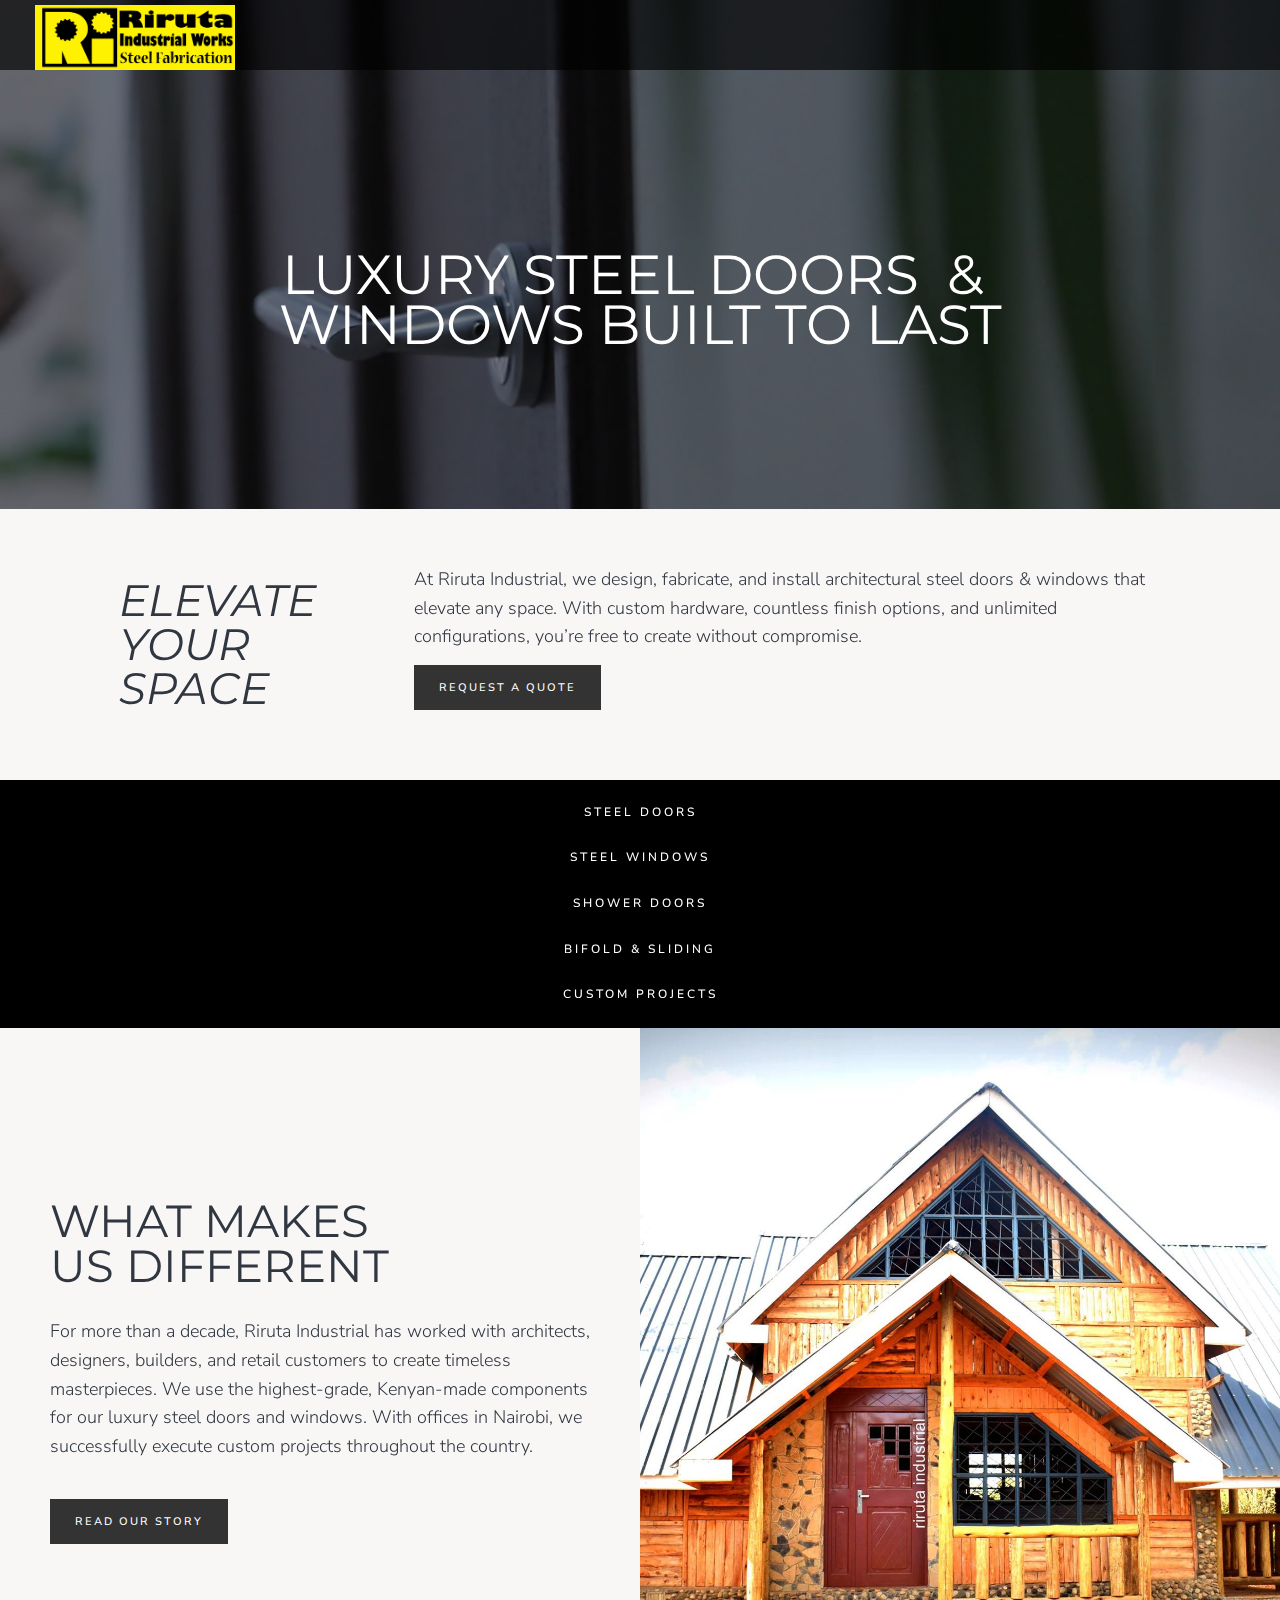
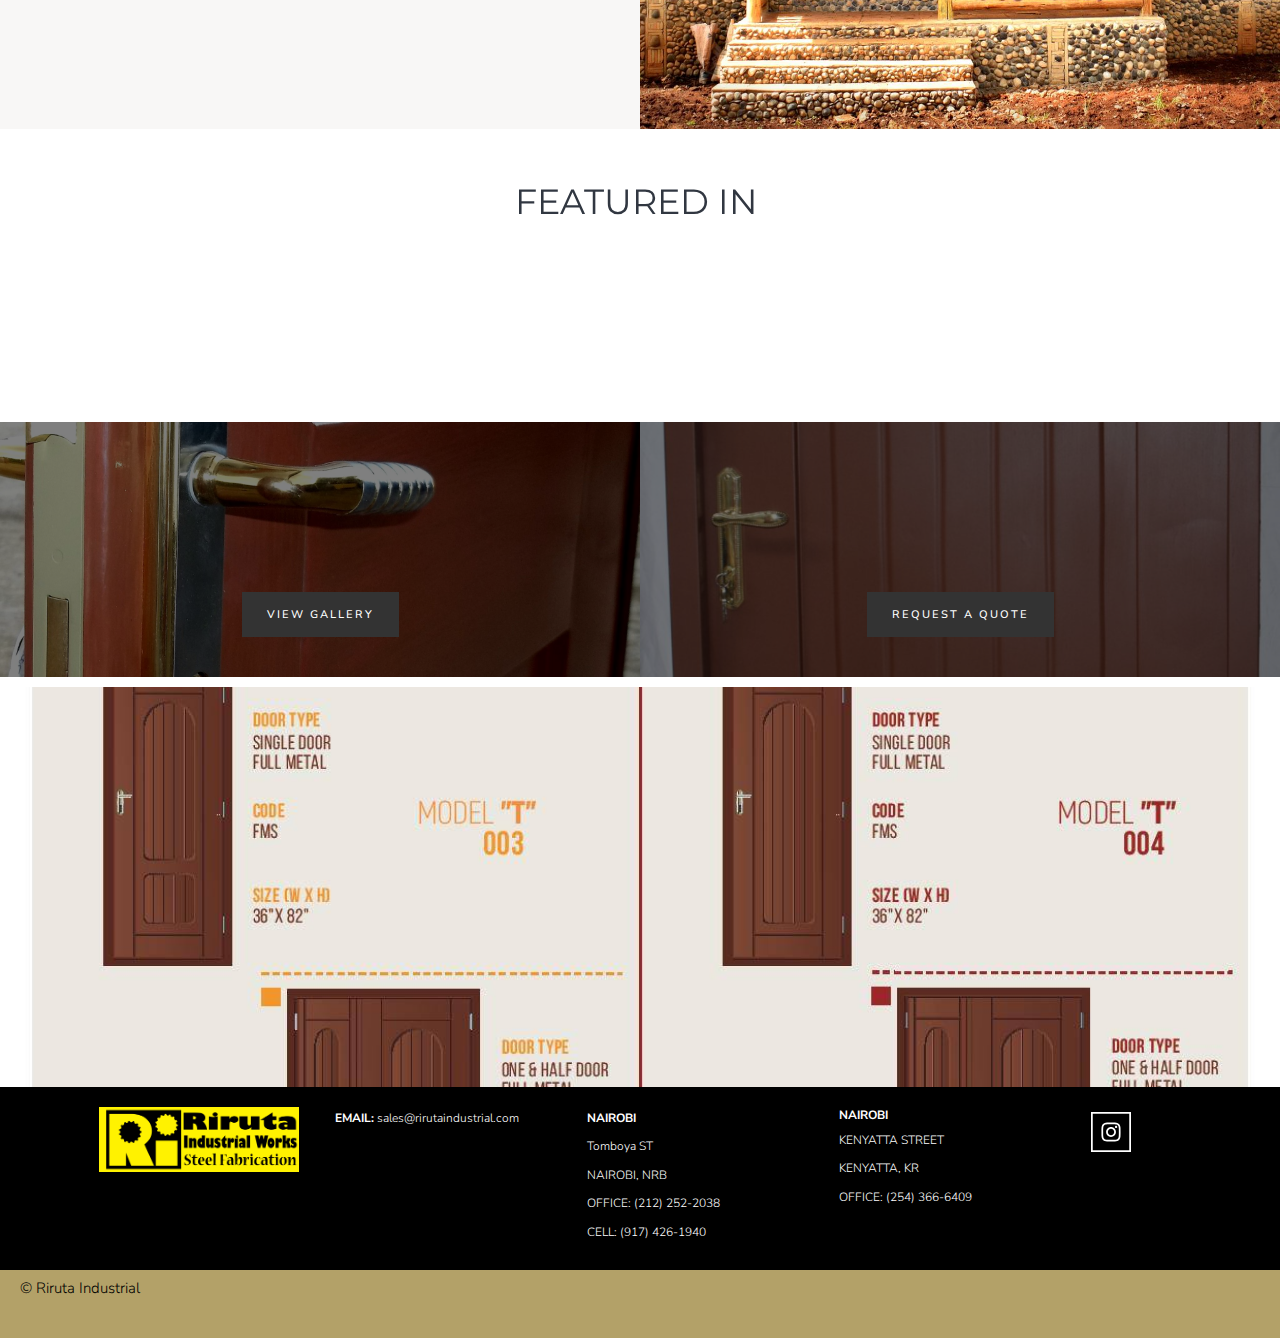
==== index.html @ 619d74ff "[feat]: initialcommits" ====
<!DOCTYPE HTML>
        <html class="no-js" lang="en">
        <head>
        <meta http-equiv="X-UA-Compatible" content="IE=edge,chrome=1">
        <meta name="viewport" content="width=device-width, initial-scale=1.0">
        <meta name="format-detection" content="telephone=no"/>
                <script>var msf_config = {
                "site_url" : "https://rirutaindustrial.com/",
                "signedIn" : false,
                "notes_mode" : 0,
                "pageId" : 1,
                "pageName": "Home",
                "pageType": "pages",
                "user_image_location" : "https://rirutaindustrial.com/site/images/user-images/",
                "media_max" : "8MB"
                            };
        </script>
        <link rel="shortcut icon" type="image/x-icon" href="site/images/user-images/logo.png" />
        <link rel="preconnect" href="https://fonts.gstatic.com" crossorigin>
        <link rel="preconnect" href="https://modularorange.dev/msf/3-3-0/" crossorigin>
        <link rel="preconnect" href="https://images.msfassets.com" crossorigin>
        <link rel='stylesheet' type='text/css' media='screen' href='site/style.min.css%3F1705594724.css' />
        <link rel="canonical" href="index.html" />

        <title>Steel Doors & Windows | Shower Doors | Bifold & Sliding | Riruta Industrial</title>
        <meta name="description" content="At Riruta Industrial, we design, fabricate, and install architectural steel doors &amp;amp; windows &amp;amp; railings that elevate any space. With custom hardware, countless finish options, and unlimited configurations, you&amp;#039;re free to create without compromise." />
        <!-- Twitter Card data -->
        <meta name="twitter:card" content="summary">
        <meta name="twitter:title" content="Steel Doors &amp; Windows | Shower Doors | Bifold &amp; Sliding | Riruta Industrial">
        <meta name="twitter:description" content="At Riruta Industrial, we design, fabricate, and install architectural steel doors &amp;amp; windows &amp;amp; railings that elevate any space. With custom hardware, countless finish options, and unlimited configurations, you&amp;#039;re free to create without compromise.">
                <meta name="twitter:image" content="https://rirutaindustrial.com/site/images/user-images/SocialMedia.png">
                <!-- Open Graph data -->
        <meta property="og:title" content="Steel Doors &amp; Windows | Shower Doors | Bifold &amp; Sliding | Riruta Industrial" />
        <meta property="og:type" content="website" />
        <meta property="og:url" content="https://rirutaindustrial.com/" />
                <meta property="og:image" content="https://rirutaindustrial.com/site/images/user-images/SocialMedia.png" />
                <meta property="og:description" content="At Riruta Industrial, we design, fabricate, and install architectural steel doors &amp;amp; windows &amp;amp; railings that elevate any space. With custom hardware, countless finish options, and unlimited configurations, you&amp;#039;re free to create without compromise." />
        <meta property="og:site_name" content="Riruta Industrial" />
            </head>
        <body class="pages page-id-1">
    <header  data-breakpoint = "768"  class="p-t-5 mobile-icon-color-1 mobile" style="position: sticky; top: 0px;" >
    <div class="nav-grid f-ai-center width-full f-jc-flex-start f-fd-mobile-row f-fd-row columns-container"  style="align-items: center; justify-content: flex-start;" >
        <div  class="col-30 p-l-10 p-r-10" style="text-align: left;" >
                <a href="index.html"
                   rel='noopener' 
                   onClick="gtag('event', '', { 'event_category': '', 'event_label': '', 'value': '' });">
                   <img src="site/images/user-images/logo1.png" 
                   alt="" title=""  
                   class="width-100 m-l-25" 
                   style="max-width: 200px;" />
           </a>
   </div>
   <div  class="col-70 p-l-10 p-r-10" 
   style="text-align: right;" >
        <nav class="d-flex f-ai-center f-jc-end bkg-color-9 m-r-25"
          style="min-width: 20px;" >
          <ul class="d-flex f-jc-end f-ai-center">
                <li>
                        <a href="products/index.html"  
                        title='goes to Products page' 
                        rel='noopener'  
                        class="d-inline-block m-t-15 m-l-20 m-r-20 m-b-15 link-color-1 link-hover-color-2 font-family-body txt-deco-none txt-deco-hover-none"  
                        style="text-align: center; 
                        font-size: 12px; 
                        letter-spacing: 2px; 
                        font-weight: 500; 
                        text-transform: uppercase;" >Products</a>
                <ul class="d-flex f-ai-center f-jc-end p-t-5 p-l-15 p-r-15 p-b-10 bkg-color-5 subnav">
                        <li>
                                <a href="steel-doors/index.html"  
                                title='Steel Doors' 
                                rel='noopener' 
                                class="d-inline-block m-t-5 m-b-5 link-color-1 link-hover-color-2 font-family-body txt-deco-none txt-deco-hover-none"  
                                style="text-align: center; 
                                font-size: 12px;
                                 letter-spacing: 2px;
                                  font-weight: 500;
                                   text-transform: uppercase;" >Steel Doors</a>
                   </li>
                   <li>
                        <a href="steel-windows/index.html"  
                        title='Steel Windows' 
                        rel='noopener'  
                        class="d-inline-block m-t-5 m-b-5 link-color-1 link-hover-color-2 font-family-body txt-deco-none txt-deco-hover-none"
                          style="text-align: center;
                           font-size: 12px;
                            letter-spacing: 2px; 
                            font-weight: 500;
                             text-transform: uppercase;" >Steel Windows</a>
                     </li>
                     <li>
                        <a href="shower-doors/index.html"  
                        title='Shower Doors' 
                        rel='noopener'  
                        class="d-inline-block m-t-15 m-b-15 link-color-1 link-hover-color-2 font-family-body txt-deco-none txt-deco-hover-none"  
                        style="text-align: center; 
                        font-size: 12px; 
                        letter-spacing: 2px; 
                        font-weight: 500; 
                        text-transform: uppercase;" >Shower Doors</a>
                </li>
                <li>
                        <a href="bifold-sliding/index.html"
                         title='Bifold & Sliding'
                          rel='noopener'
                          class="d-inline-block m-t-15 m-b-15 link-color-1 link-hover-color-2 font-family-body txt-deco-none txt-deco-hover-none"
                          style="text-align: center;
                           font-size: 12px; letter-spacing: 2px;
                            font-weight: 500; text-transform: uppercase;" >Bifold & Sliding</a>
                    </li>
                    <li>
                        <a href="custom-projects/index.html"
                          title='Custom Projects' rel='noopener'  
                          class="d-inline-block m-t-15 m-b-15 link-color-1 link-hover-color-2 font-family-body txt-deco-none txt-deco-hover-none"  
                          style="text-align: center; 
                          font-size: 12px; 
                          letter-spacing: 2px; 
                          font-weight: 500; 
                          text-transform: uppercase;" >Custom Projects</a>
                  </li>
          </ul>
  </li>
  <li>
        <a href="about-us/index.html"
          title='goes to About Us page'
           rel='noopener'  class="d-inline-block m-t-15 m-l-20 m-r-20 m-b-15 link-color-1 link-hover-color-2 font-family-body txt-deco-none txt-deco-hover-none"  
           style="text-align: center;
            font-size: 12px; 
            letter-spacing: 2px;
             font-weight: 500; 
             text-transform: uppercase;" >About Us</a>
             <ul class="d-flex f-ai-center f-jc-end p-t-5 p-l-15 p-r-15 p-b-10 bkg-color-5 subnav"></ul>
     </li>
     <li>
        <a href="gallery/index.html" 
         title='goes to Gallery page' 
         rel='noopener'  
         class="d-inline-block m-t-15 m-l-20 m-r-20 m-b-15 link-color-1 link-hover-color-2 font-family-body txt-deco-none txt-deco-hover-none"  
         style="text-align: center; 
         font-size: 12px; 
         letter-spacing: 2px; 
         font-weight: 500; 
         text-transform: uppercase;" >Gallery</a>
         <ul class="d-flex f-ai-center f-jc-end p-t-5 p-l-15 p-r-15 p-b-10 bkg-color-5 subnav"></ul>
 </li>
 <li>
        <a href="contact/index.html"
          title='goes to Contact page' 
          rel='noopener'  
          class="d-inline-block m-t-15 m-l-20 m-r-20 m-b-15 link-color-1 font-family-body link-hover-color-2 txt-deco-none txt-deco-hover-none"  
          style="font-size: 12px; 
          font-weight: 500; 
          letter-spacing: 2px; 
          text-transform: uppercase;" >Contact</a>
          <ul class="d-flex f-ai-center f-jc-end p-t-5 p-l-15 p-r-15 p-b-10 bkg-color-5 subnav"></ul>
  </li>
</ul>
</nav>
</div>
</div>
<a href="index.html#"
 class="hamburger" 
 onclick="toggleMobileMenu();event.preventDefault();" title="Menu">
     <svg width="36px"
      height="21px" 
      viewBox="0 0 36 21" version="1.1" 
      xmlns="http://www.w3.org/2000/svg" 
      class="hamburger-closed">        
      <g stroke="none" 
      stroke-width="1" 
      fill="none" 
      fill-rule="evenodd">           
       <g transform="translate(-1366.000000, -35.000000)"
        fill-rule="nonzero">               
         <g transform="translate(1366.000000, 35.000000)">                    
                <path d="M0.954545455,11.4545455 L34.3636364,11.4545455 C34.8886364,11.4545455 35.3181818,11.025 35.3181818,10.5 C35.3181818,9.975 34.8886364,9.54545455 34.3636364,9.54545455 L0.954545455,9.54545455 C0.429545455,9.54545455 0,9.975 0,10.5 C0,11.025 0.429545455,11.4545455 0.954545455,11.4545455 Z"></path>                   
                <path d="M0.954545455,21 L34.3636364,21 C34.8886364,21 35.3181818,20.5704545 35.3181818,20.0454545 C35.3181818,19.5204545 34.8886364,19.0909091 34.3636364,19.0909091 L0.954545455,19.0909091 C0.429545455,19.0909091 0,19.5204545 0,20.0454545 C0,20.5704545 0.429545455,21 0.954545455,21 Z"></path>                    
                <path d="M0.954545455,1.90909091 L34.3636364,1.90909091 C34.8886364,1.90909091 35.3181818,1.47954545 35.3181818,0.954545455 C35.3181818,0.429545455 34.8886364,0 34.3636364,0 L0.954545455,0 C0.429545455,0 0,0.429545455 0,0.954545455 C0,1.47954545 0.429545455,1.90909091 0.954545455,1.90909091 Z"></path>                
        </g>            
</g>       
 </g>    
</svg>    
<svg width="27px" 
height="27px" 
viewBox="0 0 27 27" 
version="1.1" 
xmlns="http://www.w3.org/2000/svg" 
class="hamburger-open">       
 <g stroke="none" 
 stroke-width="1" 
 fill="none" 
 fill-rule="evenodd">            
 <g transform="translate(-1286.000000, -32.000000)" 
 fill-rule="nonzero">               
  <g transform="translate(1286.497262, 32.338172)">                    
        <g transform="translate(13.161828, 13.161828) rotate(-315.000000) translate(-13.161828, -13.161828) translate(-4.497262, 12.207283)">                       
         <path d="M0.954545455,1.90909091 L34.3636364,1.90909091 C34.8886364,1.90909091 35.3181818,1.47954545 35.3181818,0.954545455 C35.3181818,0.429545455 34.8886364,0 34.3636364,0 L0.954545455,0 C0.429545455,0 0,0.429545455 0,0.954545455 C0,1.47954545 0.429545455,1.90909091 0.954545455,1.90909091 Z"></path>                   
          </g>                    
          <g transform="translate(13.161828, 13.161828) rotate(-45.000000) translate(-13.161828, -13.161828) translate(-4.497262, 12.207283)">                       
           <path d="M0.954545455,1.90909091 L34.3636364,1.90909091 C34.8886364,1.90909091 35.3181818,1.47954545 35.3181818,0.954545455 C35.3181818,0.429545455 34.8886364,0 34.3636364,0 L0.954545455,0 C0.429545455,0 0,0.429545455 0,0.954545455 C0,1.47954545 0.429545455,1.90909091 0.954545455,1.90909091 Z"></path>                    
   </g>                
</g>            
</g>        
</g>    
</svg>
</a>
</header>


<section background-video = "1" 
 class="p-t-90 p-b-145" style="" >
 <div  class="overlay overlay-color-5 overlay-opacity-50 bkg-vid" 
 style="z-index: -1;" >
 <video src="site/images/user-videos/door.mp4"  playsinline autoplay muted loop>
         
 </video>
</div>
<div class="p-t-5 p-r-10 p-l-10 width-1440 f-fd-row f-fd-mobile-row f-jc-center f-ai-flex-start m-t-145 m-b-5 columns-container"  
style="justify-content: center; 
align-items: flex-start;" >
<div  class="p-t-10 p-r-10 p-b-10 p-l-10 col-100" 
style="text-align: center; 
align-items: center; 
justify-content: flex-start;" >
<div  class="txt-mobile-center width-100" 
style="" >
<h1 style="text-align: center;"><span style="color: rgb(255, 255, 255);">Luxury steel doors&nbsp;</span>
        <span style="color: rgb(255, 255, 255);">&amp;&nbsp;</span></h1>
        <h1 style="text-align: center;"><span style="color: rgb(255, 255, 255);">windows </span><span style="color: rgb(255, 255, 255);">Built TO Last</span></h1>
</div>
</div>
</div>
</section>
<section  class="bkg-color-3 p-t-35 p-b-35" 
style="" >
<div class="p-t-10 p-r-10 p-b-10 p-l-10 width-1200 f-fd-row f-fd-mobile-row f-jc-center f-ai-center columns-container"  
style="justify-content: center; 
align-items: center;" >
<div  class="p-t-10 p-r-10 p-b-10 p-l-10 col-25" 
style="text-align: left;" >
<div  class="txt-mobile-center" style="" >
        <h3 style="text-align: left;"><span style="color: rgb(49, 55, 65);"><em><span style="font-size: 44px;">Elevate </span></em></span></h3>
        <h3 style="text-align: left;"><span style="color: rgb(49, 55, 65);"><em><span style="font-size: 44px;">Your </span></em><em><span style="font-size: 44px;">Space</span></em></span></h3>
</div>
</div>
<div  class="p-t-10 p-r-10 p-b-10 p-l-10 col-65" style="text-align: left;" >
        <div  class="txt-mobile-center" 
        style="" >
        <p><span style="font-size: 18px; color: rgb(49, 55, 65);">At Riruta Industrial, we design, fabricate, and install architectural steel doors &amp; windows that elevate any space. With custom hardware, countless finish options, and unlimited configurations, you&rsquo;re free to create without compromise.</span></p>
</div>
<a href="contact/index.html"  
title='Request a Quote' 
rel='noopener'  
class="d-inline-block button m-t-15 m-b-15"  
style="text-align: center; 
font-size: 11px;" >Request a Quote</a>
</div>
</div>
</section>
<section  class="bkg-color-5" style="text-align: center;" >
<div class="f-ai-flex-start p-l-10 width-full p-r-10 f-jc-center f-fd-mobile-row f-fd-row columns-container"  style="align-items: flex-start;
 justify-content: center;" >
 <div  class="p-t-10 col-100 p-l-10 p-r-10 p-b-10" 
 style="text-align: center; 
 justify-content: center;" >
 <div  class="width-100 f-jc-center swiper"
  style="" 
  slider-id="55" 
  slider-properties={"loop":false,"speed":300,"effect":"slide","autoplay":false,"freeMode":false,"direction":"horizontal","scrollbar":false,"autoHeight":false,"grabCursor":false,"mousewheel":false,"navigation":{"nextEl":".swiper-button-next","prevEl":".swiper-button-prev"},"pagination":false,"spaceBetween":0,"preventClicks":false,"simulateTouch":false,"slidesPerView":"auto","centeredSlides":false} >
  <div class="swiper-wrapper">
        <div  class="width-auto swiper-slide" 
        style="" ><a href="steel-doors/index.html"  
        title='goes to Steel Doors page' 
        rel='noopener' 
        class="d-inline-block link-color-1 m-t-15 m-l-15 m-r-15 m-b-15 txt-deco-none link-hover-color-2 txt-deco-hover-none"  
        style="font-size: 12px; font-weight: 500; letter-spacing: 3px; 
        text-transform: uppercase; 
        text-align: center;" >Steel Doors</a>
</div>
<div  class="width-auto swiper-slide" style="" >
        <a href="steel-windows/index.html" 
         title='Steel Windows' 
         rel='noopener'  
         class="d-inline-block link-color-1 m-t-15 m-l-15 m-r-15 m-b-15 txt-deco-none link-hover-color-2 txt-deco-hover-none"  
         style="font-size: 12px; 
         font-weight: 500; 
         letter-spacing: 3px; 
         text-transform: uppercase; text-align: center;" >Steel Windows</a>
 </div>
 <div  class="width-auto swiper-slide" style="" ><a href="shower-doors/index.html"  
 title='Shower Doors' 
 rel='noopener'  
 class="d-inline-block link-color-1 m-t-15 m-l-15 m-r-15 m-b-15 txt-deco-none link-hover-color-2 txt-deco-hover-none"  
 style="font-size: 12px; 
 font-weight: 500; 
 letter-spacing: 3px; 
 text-transform: uppercase; 
 text-align: center;" >Shower Doors</a>
</div>
<div  class="width-auto swiper-slide" 
style="" >
<a href="bifold-sliding/index.html" 
 title='Bifold & Sliding' rel='noopener'
   class="d-inline-block link-color-1 m-t-15 m-l-15 m-r-15 m-b-15 txt-deco-none link-hover-color-2 txt-deco-hover-none"  
   style="font-size: 12px;
    font-weight: 500; 
    letter-spacing: 3px; 
    text-transform: uppercase; 
    text-align: center;" >Bifold & Sliding</a>
</div>
<div  class="width-auto swiper-slide" style="" >
        <a href="custom-projects/index.html"  
        title='Custom Projects' rel='noopener'  
        class="d-inline-block link-color-1 m-t-15 m-l-15 m-r-15 m-b-15 link-hover-color-2 txt-deco-none txt-deco-hover-none"  
        style="font-size: 12px; 
        font-weight: 500; 
        letter-spacing: 3px; 
        text-transform: uppercase; 
        text-align: center;" >Custom Projects</a>
</div>
<div  class="width-auto swiper-slide" style="" ></div>
<div  class="width-auto swiper-slide" style="" ></div>
<div  class="width-auto swiper-slide" style="" ></div>
<div  class="width-auto swiper-slide" style="" ></div>
</div>
</div>
</div>
</div>
</section>
<section  class="" style="" >
        <div class="f-ai-stretch width-full f-jc-flex-start f-fd-mobile-row f-fd-row columns-container" 
         style="align-items: stretch; justify-content: flex-start;" >
         <div  class="p-t-170 col-50 p-l-50 p-r-50 p-b-170 bkg-color-3" 
         style="text-align: left; 
         align-items: flex-start;" >
         <div  class="width-100 txt-color-9 m-b-25 txt-mobile-center"
          style="text-align: center;" >
          <h2 style="text-align: left;"><span style="color: rgb(49, 55, 65);">What Makes<br>Us Different</span></h2>
          <p style="text-align: left;">&nbsp;</p>
          <p style="text-align: left;"><span style="color: rgb(49, 55, 65); font-size: 18px;">For more than a decade, Riruta Industrial has worked with architects, designers, builders, and retail customers to create timeless masterpieces. We use the highest-grade, Kenyan-made components for our luxury steel doors and windows. With offices in Nairobi, we successfully execute custom projects throughout the country.</span></p>
  </div>
  <a href="about-us/index.html"
    title='goes to Read Our Story page' 
    rel='noopener'  
    class="d-inline-block button m-t-15 m-r-15 m-b-15"  
    style="text-align: left; font-size: 11px;" >Read Our Story</a>
</div>
<div  class="p-t-170 col-50 p-l-50 p-r-50 p-b-170" 
style="text-align: center; 
align-items: flex-start;" >
<div  class="bkg-img" style="z-index: -1;
 background-image: url('site/images/user-images/door17.jpg');" ></div>
</div>
</div>
</section>
<section  class="p-t-35 p-b-35" style="" >
        <div class="p-t-10 p-r-10 p-b-10 p-l-10 width-1200 f-fd-row f-fd-mobile-row f-jc-center f-ai-center columns-container"  style="justify-content: center; align-items: center;" >
                <div  class="p-t-10 p-r-10 p-b-10 p-l-10 col-100" style="text-align: left;" >
                        <div  class="txt-mobile-center" style="" >
                                <h3 style="text-align: center;"><span style="color: rgb(49, 55, 65);">Featured In&nbsp;</span></h3>
                        </div>
                </div>
                <div  class="p-t-10 p-r-10 p-b-10 p-l-10 col-25" style="text-align: center;" >
                        <img src="site/images/user-images/companylogo.jpeg" 
                        alt="" 
                        title="" 
                        animate = "fade-in-from-bottom"  
                        class="fade-in-from-bottom" 
                        style="max-width: 115px; animation-duration: 0.5s;" />
                </div>
                <div  class="p-t-10 p-r-10 p-b-10 p-l-10 col-25" 
                style="text-align: center;" >
                <img src="site/images/user-images/standard.png" 
                alt="" 
                title="" 
                animate = "fade-in-from-bottom"  
                class="fade-in-from-bottom" style="max-width: 190px; animation-duration: 0.5s;" />
        </div>
</div>
</section>
<section  class="" style="" >
        <div class="f-ai-stretch width-full f-jc-flex-start f-fd-mobile-row f-fd-row columns-container" 
         style="align-items: stretch;
          justify-content: flex-start;" >
          <div  class="p-t-60 col-50 p-l-50 p-r-50 p-b-25" 
          style="text-align: center; 
          align-items: flex-start;" >
          <div animate = "fade-in"  
          class="width-100 txt-color-9 m-b-25 txt-mobile-center fade-in" 
          style="text-align: center; animation-duration: 0.5s;" >
          <h3><span style="color: rgb(255, 255, 255);">Get Inspired by<br>Our Work</span></h3>
  </div>
  <a href="gallery/index.html"  
  title='goes to View Gallery page' 
  rel='noopener' 
   class="d-inline-block button m-t-15 m-l-15 m-r-15 m-b-15"  
   style="text-align: center; font-size: 11px;" >View Gallery</a>
  <div  class="overlay overlay-color-5 overlay-opacity-50 bkg-img" style="z-index: -1; background-image: url('site/images/user-images/door20.jpg');" >
  </div>
</div>
<div  class="p-t-60 col-50 p-l-50 p-r-50 p-b-25"
 style="text-align: center; align-items: flex-start;" >
 <div animate = "fade-in" 
  class="width-100 txt-color-9 m-b-25 txt-mobile-center fade-in" 
  style="text-align: center;
   animation-duration: 0.5s;" >
   <h3><span style="color: rgb(255, 255, 255);">Get Started On<br>Your Project</span></h3>
</div>
<a href="contact/index.html"  title='goes to Request a Quote page' rel='noopener'  class="d-inline-block button m-t-15 m-l-15 m-r-15 m-b-15"  style="text-align: center; font-size: 11px;" >Request a Quote</a>
<div  class="overlay overlay-color-5 overlay-opacity-50 bkg-img" style="z-index: -1; background-image: url('site/images/user-images/door6.jpg');" >
</div>
</div>
</div>
</section>
<section background-image = "1"  class="p-t-200 p-b-200 m-t-10" style="" >
        <div  class="bkg-img" style="z-index: -1; background-image: url('site/images/user-images/door15.jpg');" >
        </div>
</section>
<footer  class="bkg-color-5" style="" >
        <div class="p-t-10 p-l-10 width-full p-r-10 p-b-10 f-fd-row f-fd-mobile-row f-jc-center f-ai-flex-start columns-container"  style="justify-content: center; align-items: flex-start;" >
                <div  class="p-t-10 col-20 p-l-10 p-r-10 p-b-10" style="text-align: center;" >
                        <a href="index.html"   rel='noopener' onClick="gtag('event', '', { 'event_category': '', 'event_label': '', 'value': '' });">
                                <img src="site/images/user-images/logo1.png" alt="" title=""  class="width-100" style="max-width: 200px;" />
                        </a>
                </div>
                <div  class="p-t-10 col-20 p-l-10 p-r-10 p-b-10" style="text-align: left;" >
                        <div  class="txt-mobile-center" style="" >
                                <p><span style="font-size: 16px; color: rgb(255, 255, 255);"><sup><strong>EMAIL:</strong> <a style="color: rgb(255, 255, 255);" href="mailto:%20sales@mrirutaindustrial.com">sales@rirutaindustrial.com</a></sup></span></p></div>
                </div>
                <div  class="p-t-10 col-20 p-l-10 p-r-10 p-b-10" 
                style="text-align: left;" >
                <div  class="width-100" style="" >
                        <p><span style="color: rgb(255, 255, 255); font-size: 16px;"><strong><sup>NAIROBI</sup></strong></span></p>
                        <p><span style="color: rgb(255, 255, 255); font-size: 16px;"><sup>Tomboya ST</sup></span></p>
                        <p><span style="color: rgb(255, 255, 255); font-size: 16px;"><sup>NAIROBI, NRB</sup></span></p>
                        <p><span style="color: rgb(255, 255, 255); font-size: 16px;"><sup>OFFICE:&nbsp;<a style="color: rgb(255, 255, 255);" href="tel:2122522038">(212) 252-2038</a></sup></span></p>
                        <p><span style="color: rgb(255, 255, 255); font-size: 16px;"><sup>CELL: <a style="color: rgb(255, 255, 255);" href="tel:9174261940">(917) 426-1940</a></sup></span></p></div>
                </div>
                <div  class="p-t-10 p-r-10 p-b-10 p-l-10 col-20 txt-mobile-center" 
                style="text-align: left;" >
                <div  class="txt-mobile-center"
                 style="" >
                 <p style="line-height: 1;"><span style="color: rgb(255, 255, 255); font-size: 16px;"><strong><sup>NAIROBI</sup></strong></span></p>
                 <p><span style="color: rgb(255, 255, 255); font-size: 16px;"><sup>KENYATTA STREET</sup></span></p>
                 <p><span style="color: rgb(255, 255, 255); font-size: 16px;"><sup>KENYATTA, KR</sup></span></p>
                 <p><span style="color: rgb(255, 255, 255); font-size: 16px;"><sup>OFFICE: <span style="color: rgb(255, 255, 255);"><a style="color: rgb(255, 255, 255);" 
                        href="tel:2543666409">(254) 366-6409</a>
                </span>
        </sup>
</span>
</p>
</div>
</div>
<div  class="p-t-10 p-r-10 p-b-10 p-l-10 col-10" 
style="text-align: left;" ><div class="p-t-5 p-b-15 color-1 social-media-container"  style="" >
        <a href="https://www.instagram.com/rirutaindustrial/" target="_blank" 
        rel="noopener" 
        style="width: 40px" 
        title="Riruta Industrial on Instagram">
        <svg viewBox="0 0 46 46" version="1.1" xmlns="http://www.w3.org/2000/svg" xmlns:xlink="http://www.w3.org/1999/xlink">
    <g stroke="none" stroke-width="1" fill="none" fill-rule="evenodd">
        <g transform="translate(-159.000000, -39.000000)">
            <g transform="translate(160.000000, 40.000000)">
                <rect class="stroke-color" stroke-width="2" x="0" y="0" width="44" height="44"></rect>
                <path class="fill-color" d="M21.9999782,12.9820221 C24.9371191,12.9820221 25.2849947,12.9932002 26.4449003,13.0461217 C27.5173894,13.0950697 28.0998311,13.2742691 28.4874851,13.4248682 C29.0008931,13.6244152 29.3673699,13.8628238 29.752273,14.247727 C30.1371762,14.6326301 30.3755848,14.9991069 30.5750882,15.5125149 C30.7257309,15.9001689 30.9049303,16.4826106 30.9538783,17.5550561 C31.0067998,18.7150053 31.0179779,19.0628809 31.0179779,22.0000218 C31.0179779,24.9371627 31.0067998,25.2850383 30.9538783,26.4449439 C30.9049303,27.5174331 30.7257309,28.0998748 30.5750882,28.4875288 C30.3755848,29.0009368 30.1371762,29.3674135 29.752273,29.7523167 C29.3673699,30.1372199 29.0008931,30.3756284 28.4874851,30.5751318 C28.0998311,30.7257746 27.5173894,30.904974 26.4449003,30.953922 C25.2851693,31.0068434 24.9372937,31.0180216 21.9999782,31.0180216 C19.0626626,31.0180216 18.714787,31.0068434 17.5550561,30.953922 C16.4825669,30.904974 15.9001252,30.7257746 15.5125149,30.5751318 C14.9990632,30.3756284 14.6325865,30.1372199 14.2476833,29.7523167 C13.8627801,29.3674135 13.6243716,29.0009368 13.4248682,28.4875288 C13.2742254,28.0998748 13.095026,27.5174331 13.046078,26.4449876 C12.9931566,25.2850383 12.9819784,24.9371627 12.9819784,22.0000218 C12.9819784,19.0628809 12.9931566,18.7150053 13.046078,17.5550997 C13.095026,16.4826106 13.2742254,15.9001689 13.4248682,15.5125149 C13.6243716,14.9991069 13.8627801,14.6326301 14.2476833,14.247727 C14.6325865,13.8628238 14.9990632,13.6244152 15.5125149,13.4248682 C15.9001252,13.2742691 16.4825669,13.0950697 17.5550124,13.0461217 C18.7149617,12.9932002 19.0628373,12.9820221 21.9999782,12.9820221 M23.0959856,11.0007967 C25.1059519,11.0042707 25.5238429,11.0200466 26.5352423,11.0661955 C27.7061077,11.1196409 28.5056933,11.3055647 29.205418,11.5775076 C29.9287652,11.8586201 30.5422088,12.2347467 31.153731,12.846269 C31.7652533,13.4577912 32.1413799,14.0712348 32.4224924,14.794582 C32.6944353,15.4943067 32.8803591,16.2938923 32.9338045,17.4647577 C32.9873373,18.637981 33,19.0125794 33,22.0000218 C33,24.9874643 32.9873373,25.3620626 32.9338045,26.5352859 C32.8803591,27.7061513 32.6944353,28.5057369 32.4224924,29.2054616 C32.1413799,29.9288089 31.7652533,30.5422524 31.153731,31.1537747 C30.5422088,31.765297 29.9287652,32.1414236 29.205418,32.4225361 C28.5056933,32.694479 27.7061077,32.8804027 26.5352423,32.9338482 C25.362019,32.9873809 24.9874206,33 21.9999782,33 C19.0125357,33 18.637981,32.9873809 17.4647141,32.9338482 C16.2938487,32.8804027 15.4942631,32.694479 14.7945384,32.4225361 C14.0711911,32.1414236 13.4577476,31.765297 12.8462253,31.1537747 C12.234703,30.5422524 11.8585764,29.9287652 11.5774639,29.2054616 C11.305521,28.5057369 11.1195973,27.7061513 11.0661518,26.5352859 C11.0200029,25.5238865 11.0042595,25.1059956 11.0007945,23.0960292 L11.0007945,20.9040144 C11.0042595,18.8940481 11.0200029,18.4761571 11.0661518,17.4647577 C11.1195973,16.2938923 11.305521,15.4943067 11.5774639,14.794582 C11.8585764,14.0712348 12.234703,13.4577912 12.8462253,12.846269 C13.4577476,12.2347467 14.0711911,11.8586201 14.7945384,11.5775076 C15.4942631,11.3055647 16.2938487,11.1196409 17.4647141,11.0661955 C18.4761511,11.0200466 18.8940148,11.0042707 20.9039729,11.0007967 Z M22.0218254,16.3690476 C18.8998963,16.3690476 16.3690476,18.8998963 16.3690476,22.0218254 C16.3690476,25.1437545 18.8998963,27.6746032 22.0218254,27.6746032 C25.1437545,27.6746032 27.6746032,25.1437545 27.6746032,22.0218254 C27.6746032,18.8998963 25.1437545,16.3690476 22.0218254,16.3690476 Z M22.0218254,18.3524685 C24.0483308,18.3524685 25.6911823,19.99532 25.6911823,22.0218254 C25.6911823,24.0483308 24.0483308,25.6911823 22.0218254,25.6911823 C19.99532,25.6911823 18.3524685,24.0483308 18.3524685,22.0218254 C18.3524685,19.99532 19.99532,18.3524685 22.0218254,18.3524685 Z M27.849228,14.797619 C27.1259912,14.797619 26.5396825,15.3838844 26.5396825,16.1071212 C26.5396825,16.830358 27.1259912,17.4166667 27.849228,17.4166667 C28.5724648,17.4166667 29.1587302,16.830358 29.1587302,16.1071212 C29.1587302,15.3838844 28.5724648,14.797619 27.849228,14.797619 Z"></path>
            </g>
        </g>
    </g>
</svg>
</a>
</div>
</div>
</div>
<div class="p-l-10 width-full p-r-10 bkg-color-2 columns-container" 
 style="align-items: 
 center;" >
 <div  class="p-t-10 col-50 p-l-10 p-r-10 p-b-10" 
 style="text-align: left;" >
 <div  class="width-100" style="style="text-align: center;" ><p><span style="font-size: 20px;"><sup>&copy; Riruta Industrial
<div  class="p-t-10 col-50 p-l-10 p-r-10 p-b-10" style="text-align: right;" >
</div>
</div>
</footer>
<link rel='preload' 
as='style' 
href='https://fonts.googleapis.com/css2?family=Nunito+Sans:wght@100;200;300;400;500;600;700;800;900&display=swap' onload='this.onload=null;this.rel="stylesheet";'>
<noscript>
        <link rel='stylesheet' href='https://fonts.googleapis.com/css2?family=Nunito+Sans:wght@100;200;300;400;500;600;700;800;900&display=swap'></noscript>
        <link rel='preload' as='style' href='https://fonts.googleapis.com/css?family=Montserrat:100,200,300,400,500,600,700,800,900&display=swap' onload='this.onload=null;this.rel="stylesheet";'>
        <noscript>
                <link rel='stylesheet' href='https://fonts.googleapis.com/css?family=Montserrat:100,200,300,400,500,600,700,800,900&display=swap'></noscript>
                <link rel='stylesheet' href='https://modularorange.dev/msf/3-3-0/libraries/Swiper/swiper.min.css?1708962059' />
                <script defer src='https://modularorange.dev/msf/3-3-0/libraries/Swiper/swiper.min.js?1708962059'></script>
                <link rel='stylesheet' href='https://modularorange.dev/msf/3-3-0/libraries/LightGallery/css/lightgallery-bundle.min.css?1708962060' />
                <script defer src='https://modularorange.dev/msf/3-3-0/libraries/LightGallery/lightgallery.min.js?1708962060'></script>
                <script defer src='https://modularorange.dev/msf/3-3-0/admin/js/msf-tools.js?1708962059'></script>
                <script defer src='site/js/site.js%3F1705594724'></script>
                <script defer src='https://images.msfassets.com/scripts/universal-3-3-0.js'></script>
                <script defer src='https://modularorange.dev/msf/3-3-0/admin/js/msf-ajax.js?1708962059'>
                </script>
                <script defer src='https://modularorange.dev/msf/3-3-0/front-end/js/forms.js?1708962060'>
                </script>           
                </body>
        </html>
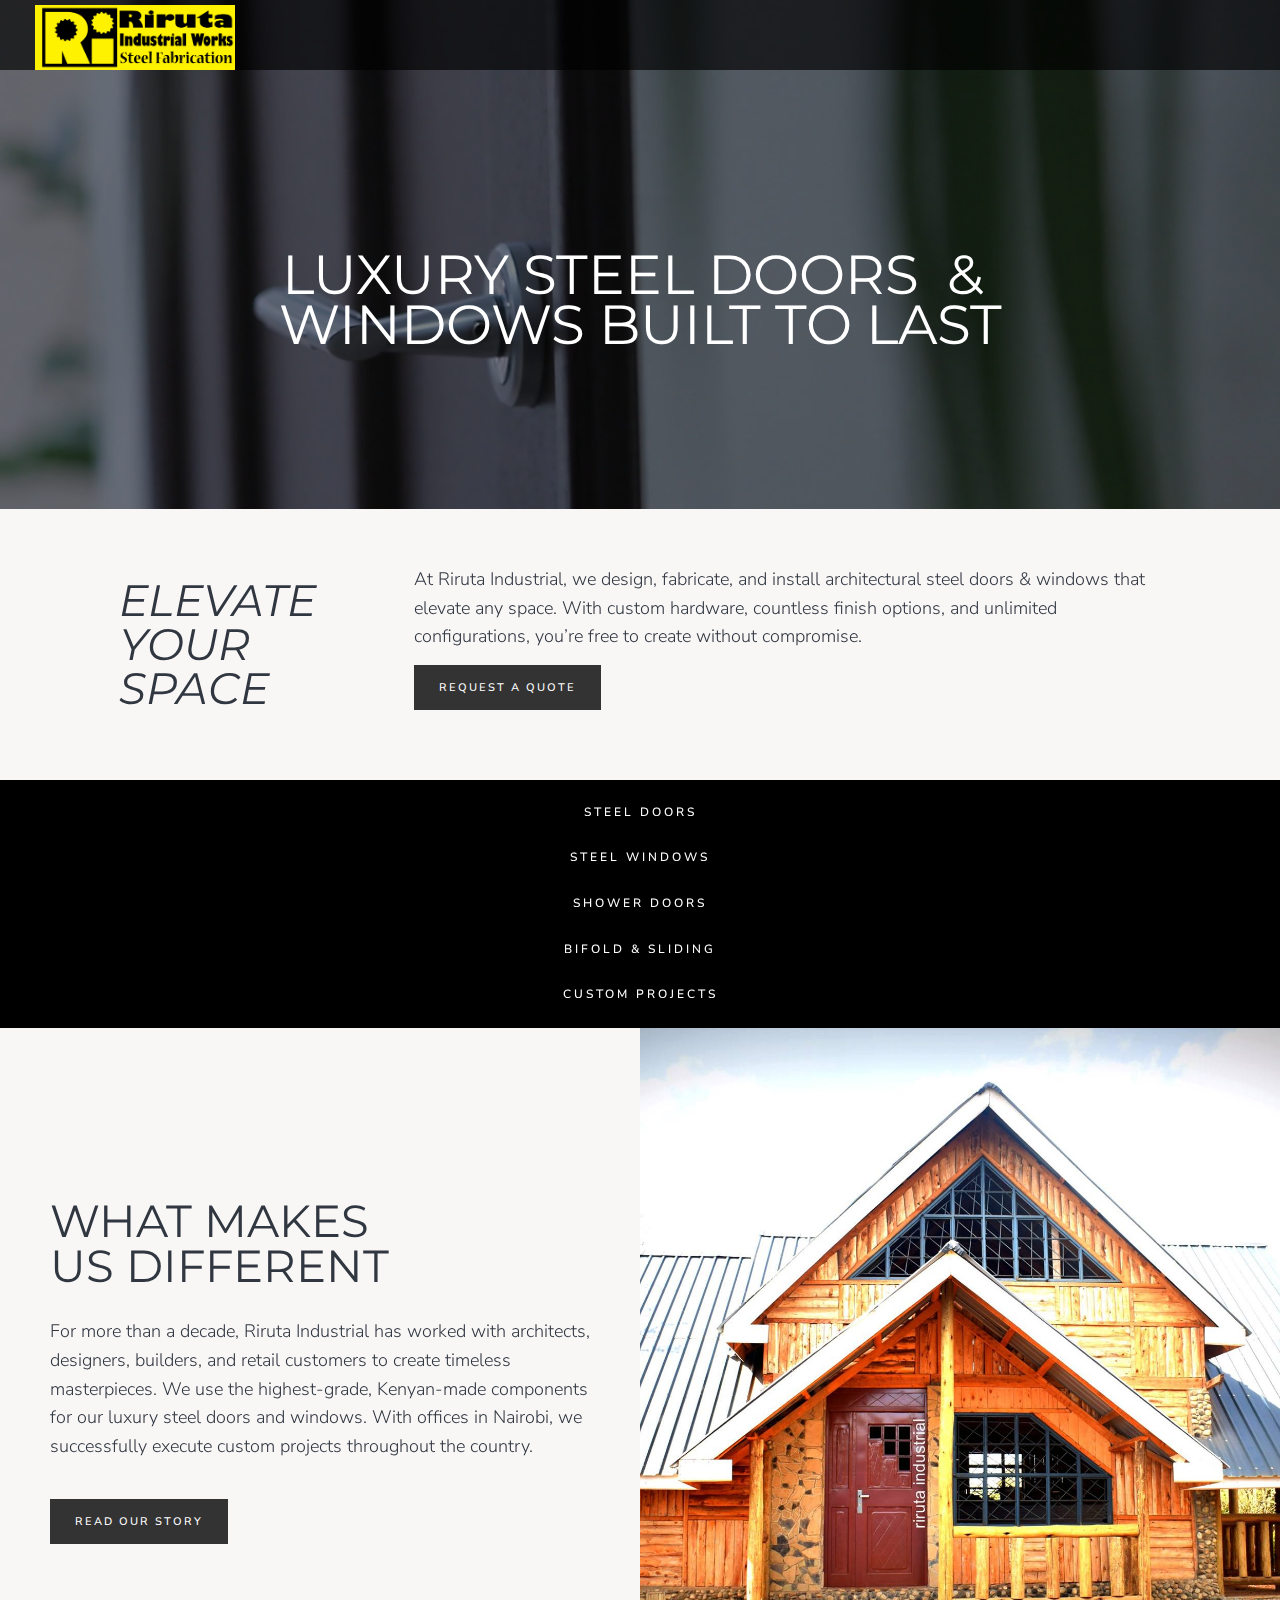
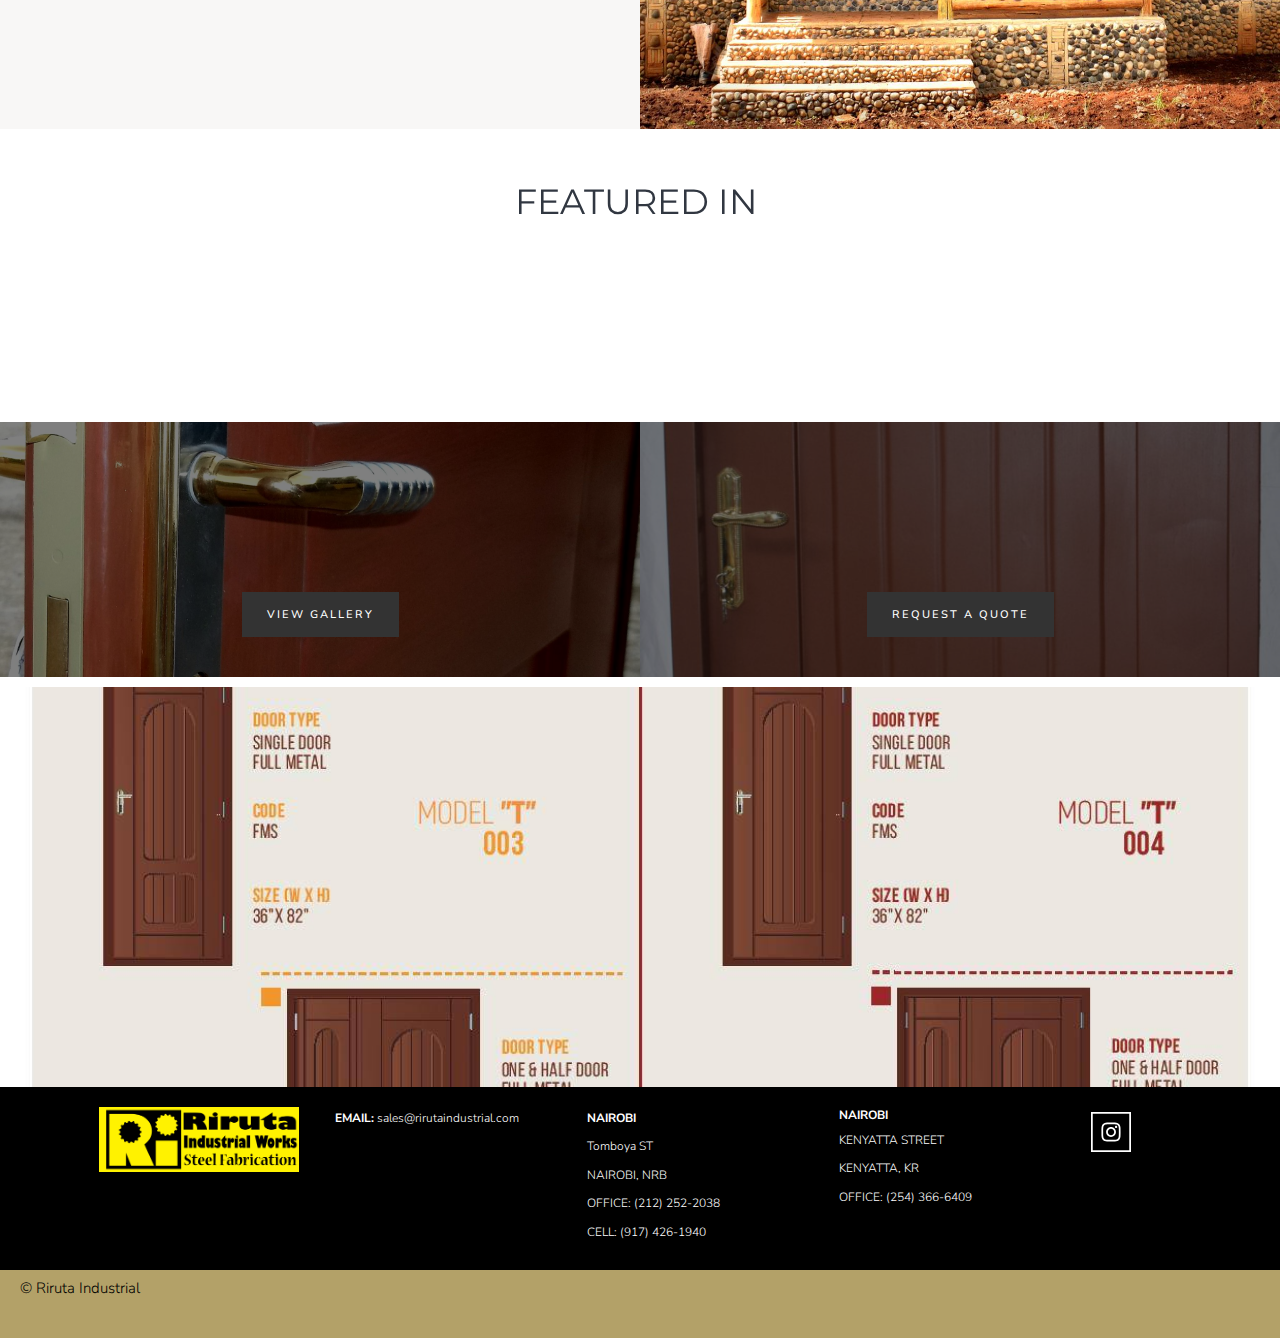
==== commit 5282aeca: "[feat]:styles" ====
--- a/index.html
+++ b/index.html
@@ -19,7 +19,7 @@
         <link rel="preconnect" href="https://fonts.gstatic.com" crossorigin>
         <link rel="preconnect" href="https://modularorange.dev/msf/3-3-0/" crossorigin>
         <link rel="preconnect" href="https://images.msfassets.com" crossorigin>
-        <link rel='stylesheet' type='text/css' media='screen' href='site/style.min.css%3F1705594724.css' />
+        <link rel='stylesheet' type='text/css' media='screen' href='site/styles.css' />
         <link rel="canonical" href="index.html" />
 
         <title>Steel Doors & Windows | Shower Doors | Bifold & Sliding | Riruta Industrial</title>
@@ -42,61 +42,61 @@
     <div class="nav-grid f-ai-center width-full f-jc-flex-start f-fd-mobile-row f-fd-row columns-container"  style="align-items: center; justify-content: flex-start;" >
         <div  class="col-30 p-l-10 p-r-10" style="text-align: left;" >
                 <a href="index.html"
-                   rel='noopener' 
+                   rel='noopener'
                    onClick="gtag('event', '', { 'event_category': '', 'event_label': '', 'value': '' });">
-                   <img src="site/images/user-images/logo1.png" 
-                   alt="" title=""  
-                   class="width-100 m-l-25" 
+                   <img src="site/images/user-images/logo1.png"
+                   alt="" title=""
+                   class="width-100 m-l-25"
                    style="max-width: 200px;" />
            </a>
    </div>
-   <div  class="col-70 p-l-10 p-r-10" 
+   <div  class="col-70 p-l-10 p-r-10"
    style="text-align: right;" >
         <nav class="d-flex f-ai-center f-jc-end bkg-color-9 m-r-25"
           style="min-width: 20px;" >
           <ul class="d-flex f-jc-end f-ai-center">
                 <li>
-                        <a href="products/index.html"  
-                        title='goes to Products page' 
-                        rel='noopener'  
-                        class="d-inline-block m-t-15 m-l-20 m-r-20 m-b-15 link-color-1 link-hover-color-2 font-family-body txt-deco-none txt-deco-hover-none"  
-                        style="text-align: center; 
-                        font-size: 12px; 
-                        letter-spacing: 2px; 
-                        font-weight: 500; 
+                        <a href="products/index.html"
+                        title='goes to Products page'
+                        rel='noopener'
+                        class="d-inline-block m-t-15 m-l-20 m-r-20 m-b-15 link-color-1 link-hover-color-2 font-family-body txt-deco-none txt-deco-hover-none"
+                        style="text-align: center;
+                        font-size: 12px;
+                        letter-spacing: 2px;
+                        font-weight: 500;
                         text-transform: uppercase;" >Products</a>
                 <ul class="d-flex f-ai-center f-jc-end p-t-5 p-l-15 p-r-15 p-b-10 bkg-color-5 subnav">
                         <li>
-                                <a href="steel-doors/index.html"  
-                                title='Steel Doors' 
-                                rel='noopener' 
-                                class="d-inline-block m-t-5 m-b-5 link-color-1 link-hover-color-2 font-family-body txt-deco-none txt-deco-hover-none"  
-                                style="text-align: center; 
+                                <a href="steel-doors/index.html"
+                                title='Steel Doors'
+                                rel='noopener'
+                                class="d-inline-block m-t-5 m-b-5 link-color-1 link-hover-color-2 font-family-body txt-deco-none txt-deco-hover-none"
+                                style="text-align: center;
                                 font-size: 12px;
                                  letter-spacing: 2px;
                                   font-weight: 500;
                                    text-transform: uppercase;" >Steel Doors</a>
                    </li>
                    <li>
-                        <a href="steel-windows/index.html"  
-                        title='Steel Windows' 
-                        rel='noopener'  
+                        <a href="steel-windows/index.html"
+                        title='Steel Windows'
+                        rel='noopener'
                         class="d-inline-block m-t-5 m-b-5 link-color-1 link-hover-color-2 font-family-body txt-deco-none txt-deco-hover-none"
                           style="text-align: center;
                            font-size: 12px;
-                            letter-spacing: 2px; 
+                            letter-spacing: 2px;
                             font-weight: 500;
                              text-transform: uppercase;" >Steel Windows</a>
                      </li>
                      <li>
-                        <a href="shower-doors/index.html"  
-                        title='Shower Doors' 
-                        rel='noopener'  
-                        class="d-inline-block m-t-15 m-b-15 link-color-1 link-hover-color-2 font-family-body txt-deco-none txt-deco-hover-none"  
-                        style="text-align: center; 
-                        font-size: 12px; 
-                        letter-spacing: 2px; 
-                        font-weight: 500; 
+                        <a href="shower-doors/index.html"
+                        title='Shower Doors'
+                        rel='noopener'
+                        class="d-inline-block m-t-15 m-b-15 link-color-1 link-hover-color-2 font-family-body txt-deco-none txt-deco-hover-none"
+                        style="text-align: center;
+                        font-size: 12px;
+                        letter-spacing: 2px;
+                        font-weight: 500;
                         text-transform: uppercase;" >Shower Doors</a>
                 </li>
                 <li>
@@ -110,12 +110,12 @@
                     </li>
                     <li>
                         <a href="custom-projects/index.html"
-                          title='Custom Projects' rel='noopener'  
-                          class="d-inline-block m-t-15 m-b-15 link-color-1 link-hover-color-2 font-family-body txt-deco-none txt-deco-hover-none"  
-                          style="text-align: center; 
-                          font-size: 12px; 
-                          letter-spacing: 2px; 
-                          font-weight: 500; 
+                          title='Custom Projects' rel='noopener'
+                          class="d-inline-block m-t-15 m-b-15 link-color-1 link-hover-color-2 font-family-body txt-deco-none txt-deco-hover-none"
+                          style="text-align: center;
+                          font-size: 12px;
+                          letter-spacing: 2px;
+                          font-weight: 500;
                           text-transform: uppercase;" >Custom Projects</a>
                   </li>
           </ul>
@@ -123,34 +123,34 @@
   <li>
         <a href="about-us/index.html"
           title='goes to About Us page'
-           rel='noopener'  class="d-inline-block m-t-15 m-l-20 m-r-20 m-b-15 link-color-1 link-hover-color-2 font-family-body txt-deco-none txt-deco-hover-none"  
+           rel='noopener'  class="d-inline-block m-t-15 m-l-20 m-r-20 m-b-15 link-color-1 link-hover-color-2 font-family-body txt-deco-none txt-deco-hover-none"
            style="text-align: center;
-            font-size: 12px; 
+            font-size: 12px;
             letter-spacing: 2px;
-             font-weight: 500; 
+             font-weight: 500;
              text-transform: uppercase;" >About Us</a>
              <ul class="d-flex f-ai-center f-jc-end p-t-5 p-l-15 p-r-15 p-b-10 bkg-color-5 subnav"></ul>
      </li>
      <li>
-        <a href="gallery/index.html" 
-         title='goes to Gallery page' 
-         rel='noopener'  
-         class="d-inline-block m-t-15 m-l-20 m-r-20 m-b-15 link-color-1 link-hover-color-2 font-family-body txt-deco-none txt-deco-hover-none"  
-         style="text-align: center; 
-         font-size: 12px; 
-         letter-spacing: 2px; 
-         font-weight: 500; 
+        <a href="gallery/index.html"
+         title='goes to Gallery page'
+         rel='noopener'
+         class="d-inline-block m-t-15 m-l-20 m-r-20 m-b-15 link-color-1 link-hover-color-2 font-family-body txt-deco-none txt-deco-hover-none"
+         style="text-align: center;
+         font-size: 12px;
+         letter-spacing: 2px;
+         font-weight: 500;
          text-transform: uppercase;" >Gallery</a>
          <ul class="d-flex f-ai-center f-jc-end p-t-5 p-l-15 p-r-15 p-b-10 bkg-color-5 subnav"></ul>
  </li>
  <li>
         <a href="contact/index.html"
-          title='goes to Contact page' 
-          rel='noopener'  
-          class="d-inline-block m-t-15 m-l-20 m-r-20 m-b-15 link-color-1 font-family-body link-hover-color-2 txt-deco-none txt-deco-hover-none"  
-          style="font-size: 12px; 
-          font-weight: 500; 
-          letter-spacing: 2px; 
+          title='goes to Contact page'
+          rel='noopener'
+          class="d-inline-block m-t-15 m-l-20 m-r-20 m-b-15 link-color-1 font-family-body link-hover-color-2 txt-deco-none txt-deco-hover-none"
+          style="font-size: 12px;
+          font-weight: 500;
+          letter-spacing: 2px;
           text-transform: uppercase;" >Contact</a>
           <ul class="d-flex f-ai-center f-jc-end p-t-5 p-l-15 p-r-15 p-b-10 bkg-color-5 subnav"></ul>
   </li>
@@ -159,70 +159,70 @@
 </div>
 </div>
 <a href="index.html#"
- class="hamburger" 
+ class="hamburger"
  onclick="toggleMobileMenu();event.preventDefault();" title="Menu">
      <svg width="36px"
-      height="21px" 
-      viewBox="0 0 36 21" version="1.1" 
-      xmlns="http://www.w3.org/2000/svg" 
-      class="hamburger-closed">        
-      <g stroke="none" 
-      stroke-width="1" 
-      fill="none" 
-      fill-rule="evenodd">           
+      height="21px"
+      viewBox="0 0 36 21" version="1.1"
+      xmlns="http://www.w3.org/2000/svg"
+      class="hamburger-closed">
+      <g stroke="none"
+      stroke-width="1"
+      fill="none"
+      fill-rule="evenodd">
        <g transform="translate(-1366.000000, -35.000000)"
-        fill-rule="nonzero">               
-         <g transform="translate(1366.000000, 35.000000)">                    
-                <path d="M0.954545455,11.4545455 L34.3636364,11.4545455 C34.8886364,11.4545455 35.3181818,11.025 35.3181818,10.5 C35.3181818,9.975 34.8886364,9.54545455 34.3636364,9.54545455 L0.954545455,9.54545455 C0.429545455,9.54545455 0,9.975 0,10.5 C0,11.025 0.429545455,11.4545455 0.954545455,11.4545455 Z"></path>                   
-                <path d="M0.954545455,21 L34.3636364,21 C34.8886364,21 35.3181818,20.5704545 35.3181818,20.0454545 C35.3181818,19.5204545 34.8886364,19.0909091 34.3636364,19.0909091 L0.954545455,19.0909091 C0.429545455,19.0909091 0,19.5204545 0,20.0454545 C0,20.5704545 0.429545455,21 0.954545455,21 Z"></path>                    
-                <path d="M0.954545455,1.90909091 L34.3636364,1.90909091 C34.8886364,1.90909091 35.3181818,1.47954545 35.3181818,0.954545455 C35.3181818,0.429545455 34.8886364,0 34.3636364,0 L0.954545455,0 C0.429545455,0 0,0.429545455 0,0.954545455 C0,1.47954545 0.429545455,1.90909091 0.954545455,1.90909091 Z"></path>                
-        </g>            
-</g>       
- </g>    
-</svg>    
-<svg width="27px" 
-height="27px" 
-viewBox="0 0 27 27" 
-version="1.1" 
-xmlns="http://www.w3.org/2000/svg" 
-class="hamburger-open">       
- <g stroke="none" 
- stroke-width="1" 
- fill="none" 
- fill-rule="evenodd">            
- <g transform="translate(-1286.000000, -32.000000)" 
- fill-rule="nonzero">               
-  <g transform="translate(1286.497262, 32.338172)">                    
-        <g transform="translate(13.161828, 13.161828) rotate(-315.000000) translate(-13.161828, -13.161828) translate(-4.497262, 12.207283)">                       
-         <path d="M0.954545455,1.90909091 L34.3636364,1.90909091 C34.8886364,1.90909091 35.3181818,1.47954545 35.3181818,0.954545455 C35.3181818,0.429545455 34.8886364,0 34.3636364,0 L0.954545455,0 C0.429545455,0 0,0.429545455 0,0.954545455 C0,1.47954545 0.429545455,1.90909091 0.954545455,1.90909091 Z"></path>                   
-          </g>                    
-          <g transform="translate(13.161828, 13.161828) rotate(-45.000000) translate(-13.161828, -13.161828) translate(-4.497262, 12.207283)">                       
-           <path d="M0.954545455,1.90909091 L34.3636364,1.90909091 C34.8886364,1.90909091 35.3181818,1.47954545 35.3181818,0.954545455 C35.3181818,0.429545455 34.8886364,0 34.3636364,0 L0.954545455,0 C0.429545455,0 0,0.429545455 0,0.954545455 C0,1.47954545 0.429545455,1.90909091 0.954545455,1.90909091 Z"></path>                    
-   </g>                
-</g>            
-</g>        
-</g>    
+        fill-rule="nonzero">
+         <g transform="translate(1366.000000, 35.000000)">
+                <path d="M0.954545455,11.4545455 L34.3636364,11.4545455 C34.8886364,11.4545455 35.3181818,11.025 35.3181818,10.5 C35.3181818,9.975 34.8886364,9.54545455 34.3636364,9.54545455 L0.954545455,9.54545455 C0.429545455,9.54545455 0,9.975 0,10.5 C0,11.025 0.429545455,11.4545455 0.954545455,11.4545455 Z"></path>
+                <path d="M0.954545455,21 L34.3636364,21 C34.8886364,21 35.3181818,20.5704545 35.3181818,20.0454545 C35.3181818,19.5204545 34.8886364,19.0909091 34.3636364,19.0909091 L0.954545455,19.0909091 C0.429545455,19.0909091 0,19.5204545 0,20.0454545 C0,20.5704545 0.429545455,21 0.954545455,21 Z"></path>
+                <path d="M0.954545455,1.90909091 L34.3636364,1.90909091 C34.8886364,1.90909091 35.3181818,1.47954545 35.3181818,0.954545455 C35.3181818,0.429545455 34.8886364,0 34.3636364,0 L0.954545455,0 C0.429545455,0 0,0.429545455 0,0.954545455 C0,1.47954545 0.429545455,1.90909091 0.954545455,1.90909091 Z"></path>
+        </g>
+</g>
+ </g>
+</svg>
+<svg width="27px"
+height="27px"
+viewBox="0 0 27 27"
+version="1.1"
+xmlns="http://www.w3.org/2000/svg"
+class="hamburger-open">
+ <g stroke="none"
+ stroke-width="1"
+ fill="none"
+ fill-rule="evenodd">
+ <g transform="translate(-1286.000000, -32.000000)"
+ fill-rule="nonzero">
+  <g transform="translate(1286.497262, 32.338172)">
+        <g transform="translate(13.161828, 13.161828) rotate(-315.000000) translate(-13.161828, -13.161828) translate(-4.497262, 12.207283)">
+         <path d="M0.954545455,1.90909091 L34.3636364,1.90909091 C34.8886364,1.90909091 35.3181818,1.47954545 35.3181818,0.954545455 C35.3181818,0.429545455 34.8886364,0 34.3636364,0 L0.954545455,0 C0.429545455,0 0,0.429545455 0,0.954545455 C0,1.47954545 0.429545455,1.90909091 0.954545455,1.90909091 Z"></path>
+          </g>
+          <g transform="translate(13.161828, 13.161828) rotate(-45.000000) translate(-13.161828, -13.161828) translate(-4.497262, 12.207283)">
+           <path d="M0.954545455,1.90909091 L34.3636364,1.90909091 C34.8886364,1.90909091 35.3181818,1.47954545 35.3181818,0.954545455 C35.3181818,0.429545455 34.8886364,0 34.3636364,0 L0.954545455,0 C0.429545455,0 0,0.429545455 0,0.954545455 C0,1.47954545 0.429545455,1.90909091 0.954545455,1.90909091 Z"></path>
+   </g>
+</g>
+</g>
+</g>
 </svg>
 </a>
 </header>
 
 
-<section background-video = "1" 
+<section background-video = "1"
  class="p-t-90 p-b-145" style="" >
- <div  class="overlay overlay-color-5 overlay-opacity-50 bkg-vid" 
+ <div  class="overlay overlay-color-5 overlay-opacity-50 bkg-vid"
  style="z-index: -1;" >
  <video src="site/images/user-videos/door.mp4"  playsinline autoplay muted loop>
-         
+
  </video>
 </div>
-<div class="p-t-5 p-r-10 p-l-10 width-1440 f-fd-row f-fd-mobile-row f-jc-center f-ai-flex-start m-t-145 m-b-5 columns-container"  
-style="justify-content: center; 
+<div class="p-t-5 p-r-10 p-l-10 width-1440 f-fd-row f-fd-mobile-row f-jc-center f-ai-flex-start m-t-145 m-b-5 columns-container"
+style="justify-content: center;
 align-items: flex-start;" >
-<div  class="p-t-10 p-r-10 p-b-10 p-l-10 col-100" 
-style="text-align: center; 
-align-items: center; 
+<div  class="p-t-10 p-r-10 p-b-10 p-l-10 col-100"
+style="text-align: center;
+align-items: center;
 justify-content: flex-start;" >
-<div  class="txt-mobile-center width-100" 
+<div  class="txt-mobile-center width-100"
 style="" >
 <h1 style="text-align: center;"><span style="color: rgb(255, 255, 255);">Luxury steel doors&nbsp;</span>
         <span style="color: rgb(255, 255, 255);">&amp;&nbsp;</span></h1>
@@ -231,12 +231,12 @@
 </div>
 </div>
 </section>
-<section  class="bkg-color-3 p-t-35 p-b-35" 
+<section  class="bkg-color-3 p-t-35 p-b-35"
 style="" >
-<div class="p-t-10 p-r-10 p-b-10 p-l-10 width-1200 f-fd-row f-fd-mobile-row f-jc-center f-ai-center columns-container"  
-style="justify-content: center; 
+<div class="p-t-10 p-r-10 p-b-10 p-l-10 width-1200 f-fd-row f-fd-mobile-row f-jc-center f-ai-center columns-container"
+style="justify-content: center;
 align-items: center;" >
-<div  class="p-t-10 p-r-10 p-b-10 p-l-10 col-25" 
+<div  class="p-t-10 p-r-10 p-b-10 p-l-10 col-25"
 style="text-align: left;" >
 <div  class="txt-mobile-center" style="" >
         <h3 style="text-align: left;"><span style="color: rgb(49, 55, 65);"><em><span style="font-size: 44px;">Elevate </span></em></span></h3>
@@ -244,15 +244,15 @@
 </div>
 </div>
 <div  class="p-t-10 p-r-10 p-b-10 p-l-10 col-65" style="text-align: left;" >
-        <div  class="txt-mobile-center" 
+        <div  class="txt-mobile-center"
         style="" >
         <p><span style="font-size: 18px; color: rgb(49, 55, 65);">At Riruta Industrial, we design, fabricate, and install architectural steel doors &amp; windows that elevate any space. With custom hardware, countless finish options, and unlimited configurations, you&rsquo;re free to create without compromise.</span></p>
 </div>
-<a href="contact/index.html"  
-title='Request a Quote' 
-rel='noopener'  
-class="d-inline-block button m-t-15 m-b-15"  
-style="text-align: center; 
+<a href="contact/index.html"
+title='Request a Quote'
+rel='noopener'
+class="d-inline-block button m-t-15 m-b-15"
+style="text-align: center;
 font-size: 11px;" >Request a Quote</a>
 </div>
 </div>
@@ -260,62 +260,62 @@
 <section  class="bkg-color-5" style="text-align: center;" >
 <div class="f-ai-flex-start p-l-10 width-full p-r-10 f-jc-center f-fd-mobile-row f-fd-row columns-container"  style="align-items: flex-start;
  justify-content: center;" >
- <div  class="p-t-10 col-100 p-l-10 p-r-10 p-b-10" 
- style="text-align: center; 
+ <div  class="p-t-10 col-100 p-l-10 p-r-10 p-b-10"
+ style="text-align: center;
  justify-content: center;" >
  <div  class="width-100 f-jc-center swiper"
-  style="" 
-  slider-id="55" 
+  style=""
+  slider-id="55"
   slider-properties={"loop":false,"speed":300,"effect":"slide","autoplay":false,"freeMode":false,"direction":"horizontal","scrollbar":false,"autoHeight":false,"grabCursor":false,"mousewheel":false,"navigation":{"nextEl":".swiper-button-next","prevEl":".swiper-button-prev"},"pagination":false,"spaceBetween":0,"preventClicks":false,"simulateTouch":false,"slidesPerView":"auto","centeredSlides":false} >
   <div class="swiper-wrapper">
-        <div  class="width-auto swiper-slide" 
-        style="" ><a href="steel-doors/index.html"  
-        title='goes to Steel Doors page' 
-        rel='noopener' 
-        class="d-inline-block link-color-1 m-t-15 m-l-15 m-r-15 m-b-15 txt-deco-none link-hover-color-2 txt-deco-hover-none"  
-        style="font-size: 12px; font-weight: 500; letter-spacing: 3px; 
-        text-transform: uppercase; 
+        <div  class="width-auto swiper-slide"
+        style="" ><a href="steel-doors/index.html"
+        title='goes to Steel Doors page'
+        rel='noopener'
+        class="d-inline-block link-color-1 m-t-15 m-l-15 m-r-15 m-b-15 txt-deco-none link-hover-color-2 txt-deco-hover-none"
+        style="font-size: 12px; font-weight: 500; letter-spacing: 3px;
+        text-transform: uppercase;
         text-align: center;" >Steel Doors</a>
 </div>
 <div  class="width-auto swiper-slide" style="" >
-        <a href="steel-windows/index.html" 
-         title='Steel Windows' 
-         rel='noopener'  
-         class="d-inline-block link-color-1 m-t-15 m-l-15 m-r-15 m-b-15 txt-deco-none link-hover-color-2 txt-deco-hover-none"  
-         style="font-size: 12px; 
-         font-weight: 500; 
-         letter-spacing: 3px; 
+        <a href="steel-windows/index.html"
+         title='Steel Windows'
+         rel='noopener'
+         class="d-inline-block link-color-1 m-t-15 m-l-15 m-r-15 m-b-15 txt-deco-none link-hover-color-2 txt-deco-hover-none"
+         style="font-size: 12px;
+         font-weight: 500;
+         letter-spacing: 3px;
          text-transform: uppercase; text-align: center;" >Steel Windows</a>
  </div>
- <div  class="width-auto swiper-slide" style="" ><a href="shower-doors/index.html"  
- title='Shower Doors' 
- rel='noopener'  
- class="d-inline-block link-color-1 m-t-15 m-l-15 m-r-15 m-b-15 txt-deco-none link-hover-color-2 txt-deco-hover-none"  
- style="font-size: 12px; 
- font-weight: 500; 
- letter-spacing: 3px; 
- text-transform: uppercase; 
+ <div  class="width-auto swiper-slide" style="" ><a href="shower-doors/index.html"
+ title='Shower Doors'
+ rel='noopener'
+ class="d-inline-block link-color-1 m-t-15 m-l-15 m-r-15 m-b-15 txt-deco-none link-hover-color-2 txt-deco-hover-none"
+ style="font-size: 12px;
+ font-weight: 500;
+ letter-spacing: 3px;
+ text-transform: uppercase;
  text-align: center;" >Shower Doors</a>
 </div>
-<div  class="width-auto swiper-slide" 
+<div  class="width-auto swiper-slide"
 style="" >
-<a href="bifold-sliding/index.html" 
+<a href="bifold-sliding/index.html"
  title='Bifold & Sliding' rel='noopener'
-   class="d-inline-block link-color-1 m-t-15 m-l-15 m-r-15 m-b-15 txt-deco-none link-hover-color-2 txt-deco-hover-none"  
+   class="d-inline-block link-color-1 m-t-15 m-l-15 m-r-15 m-b-15 txt-deco-none link-hover-color-2 txt-deco-hover-none"
    style="font-size: 12px;
-    font-weight: 500; 
-    letter-spacing: 3px; 
-    text-transform: uppercase; 
+    font-weight: 500;
+    letter-spacing: 3px;
+    text-transform: uppercase;
     text-align: center;" >Bifold & Sliding</a>
 </div>
 <div  class="width-auto swiper-slide" style="" >
-        <a href="custom-projects/index.html"  
-        title='Custom Projects' rel='noopener'  
-        class="d-inline-block link-color-1 m-t-15 m-l-15 m-r-15 m-b-15 link-hover-color-2 txt-deco-none txt-deco-hover-none"  
-        style="font-size: 12px; 
-        font-weight: 500; 
-        letter-spacing: 3px; 
-        text-transform: uppercase; 
+        <a href="custom-projects/index.html"
+        title='Custom Projects' rel='noopener'
+        class="d-inline-block link-color-1 m-t-15 m-l-15 m-r-15 m-b-15 link-hover-color-2 txt-deco-none txt-deco-hover-none"
+        style="font-size: 12px;
+        font-weight: 500;
+        letter-spacing: 3px;
+        text-transform: uppercase;
         text-align: center;" >Custom Projects</a>
 </div>
 <div  class="width-auto swiper-slide" style="" ></div>
@@ -328,10 +328,10 @@
 </div>
 </section>
 <section  class="" style="" >
-        <div class="f-ai-stretch width-full f-jc-flex-start f-fd-mobile-row f-fd-row columns-container" 
+        <div class="f-ai-stretch width-full f-jc-flex-start f-fd-mobile-row f-fd-row columns-container"
          style="align-items: stretch; justify-content: flex-start;" >
-         <div  class="p-t-170 col-50 p-l-50 p-r-50 p-b-170 bkg-color-3" 
-         style="text-align: left; 
+         <div  class="p-t-170 col-50 p-l-50 p-r-50 p-b-170 bkg-color-3"
+         style="text-align: left;
          align-items: flex-start;" >
          <div  class="width-100 txt-color-9 m-b-25 txt-mobile-center"
           style="text-align: center;" >
@@ -340,13 +340,13 @@
           <p style="text-align: left;"><span style="color: rgb(49, 55, 65); font-size: 18px;">For more than a decade, Riruta Industrial has worked with architects, designers, builders, and retail customers to create timeless masterpieces. We use the highest-grade, Kenyan-made components for our luxury steel doors and windows. With offices in Nairobi, we successfully execute custom projects throughout the country.</span></p>
   </div>
   <a href="about-us/index.html"
-    title='goes to Read Our Story page' 
-    rel='noopener'  
-    class="d-inline-block button m-t-15 m-r-15 m-b-15"  
+    title='goes to Read Our Story page'
+    rel='noopener'
+    class="d-inline-block button m-t-15 m-r-15 m-b-15"
     style="text-align: left; font-size: 11px;" >Read Our Story</a>
 </div>
-<div  class="p-t-170 col-50 p-l-50 p-r-50 p-b-170" 
-style="text-align: center; 
+<div  class="p-t-170 col-50 p-l-50 p-r-50 p-b-170"
+style="text-align: center;
 align-items: flex-start;" >
 <div  class="bkg-img" style="z-index: -1;
  background-image: url('site/images/user-images/door17.jpg');" ></div>
@@ -361,47 +361,47 @@
                         </div>
                 </div>
                 <div  class="p-t-10 p-r-10 p-b-10 p-l-10 col-25" style="text-align: center;" >
-                        <img src="site/images/user-images/companylogo.jpeg" 
-                        alt="" 
-                        title="" 
-                        animate = "fade-in-from-bottom"  
-                        class="fade-in-from-bottom" 
+                        <img src="site/images/user-images/companylogo.jpeg"
+                        alt=""
+                        title=""
+                        animate = "fade-in-from-bottom"
+                        class="fade-in-from-bottom"
                         style="max-width: 115px; animation-duration: 0.5s;" />
                 </div>
-                <div  class="p-t-10 p-r-10 p-b-10 p-l-10 col-25" 
+                <div  class="p-t-10 p-r-10 p-b-10 p-l-10 col-25"
                 style="text-align: center;" >
-                <img src="site/images/user-images/standard.png" 
-                alt="" 
-                title="" 
-                animate = "fade-in-from-bottom"  
+                <img src="site/images/user-images/standard.png"
+                alt=""
+                title=""
+                animate = "fade-in-from-bottom"
                 class="fade-in-from-bottom" style="max-width: 190px; animation-duration: 0.5s;" />
         </div>
 </div>
 </section>
 <section  class="" style="" >
-        <div class="f-ai-stretch width-full f-jc-flex-start f-fd-mobile-row f-fd-row columns-container" 
+        <div class="f-ai-stretch width-full f-jc-flex-start f-fd-mobile-row f-fd-row columns-container"
          style="align-items: stretch;
           justify-content: flex-start;" >
-          <div  class="p-t-60 col-50 p-l-50 p-r-50 p-b-25" 
-          style="text-align: center; 
+          <div  class="p-t-60 col-50 p-l-50 p-r-50 p-b-25"
+          style="text-align: center;
           align-items: flex-start;" >
-          <div animate = "fade-in"  
-          class="width-100 txt-color-9 m-b-25 txt-mobile-center fade-in" 
+          <div animate = "fade-in"
+          class="width-100 txt-color-9 m-b-25 txt-mobile-center fade-in"
           style="text-align: center; animation-duration: 0.5s;" >
           <h3><span style="color: rgb(255, 255, 255);">Get Inspired by<br>Our Work</span></h3>
   </div>
-  <a href="gallery/index.html"  
-  title='goes to View Gallery page' 
-  rel='noopener' 
-   class="d-inline-block button m-t-15 m-l-15 m-r-15 m-b-15"  
+  <a href="gallery/index.html"
+  title='goes to View Gallery page'
+  rel='noopener'
+   class="d-inline-block button m-t-15 m-l-15 m-r-15 m-b-15"
    style="text-align: center; font-size: 11px;" >View Gallery</a>
   <div  class="overlay overlay-color-5 overlay-opacity-50 bkg-img" style="z-index: -1; background-image: url('site/images/user-images/door20.jpg');" >
   </div>
 </div>
 <div  class="p-t-60 col-50 p-l-50 p-r-50 p-b-25"
  style="text-align: center; align-items: flex-start;" >
- <div animate = "fade-in" 
-  class="width-100 txt-color-9 m-b-25 txt-mobile-center fade-in" 
+ <div animate = "fade-in"
+  class="width-100 txt-color-9 m-b-25 txt-mobile-center fade-in"
   style="text-align: center;
    animation-duration: 0.5s;" >
    <h3><span style="color: rgb(255, 255, 255);">Get Started On<br>Your Project</span></h3>
@@ -427,7 +427,7 @@
                         <div  class="txt-mobile-center" style="" >
                                 <p><span style="font-size: 16px; color: rgb(255, 255, 255);"><sup><strong>EMAIL:</strong> <a style="color: rgb(255, 255, 255);" href="mailto:%20sales@mrirutaindustrial.com">sales@rirutaindustrial.com</a></sup></span></p></div>
                 </div>
-                <div  class="p-t-10 col-20 p-l-10 p-r-10 p-b-10" 
+                <div  class="p-t-10 col-20 p-l-10 p-r-10 p-b-10"
                 style="text-align: left;" >
                 <div  class="width-100" style="" >
                         <p><span style="color: rgb(255, 255, 255); font-size: 16px;"><strong><sup>NAIROBI</sup></strong></span></p>
@@ -436,14 +436,14 @@
                         <p><span style="color: rgb(255, 255, 255); font-size: 16px;"><sup>OFFICE:&nbsp;<a style="color: rgb(255, 255, 255);" href="tel:2122522038">(212) 252-2038</a></sup></span></p>
                         <p><span style="color: rgb(255, 255, 255); font-size: 16px;"><sup>CELL: <a style="color: rgb(255, 255, 255);" href="tel:9174261940">(917) 426-1940</a></sup></span></p></div>
                 </div>
-                <div  class="p-t-10 p-r-10 p-b-10 p-l-10 col-20 txt-mobile-center" 
+                <div  class="p-t-10 p-r-10 p-b-10 p-l-10 col-20 txt-mobile-center"
                 style="text-align: left;" >
                 <div  class="txt-mobile-center"
                  style="" >
                  <p style="line-height: 1;"><span style="color: rgb(255, 255, 255); font-size: 16px;"><strong><sup>NAIROBI</sup></strong></span></p>
                  <p><span style="color: rgb(255, 255, 255); font-size: 16px;"><sup>KENYATTA STREET</sup></span></p>
                  <p><span style="color: rgb(255, 255, 255); font-size: 16px;"><sup>KENYATTA, KR</sup></span></p>
-                 <p><span style="color: rgb(255, 255, 255); font-size: 16px;"><sup>OFFICE: <span style="color: rgb(255, 255, 255);"><a style="color: rgb(255, 255, 255);" 
+                 <p><span style="color: rgb(255, 255, 255); font-size: 16px;"><sup>OFFICE: <span style="color: rgb(255, 255, 255);"><a style="color: rgb(255, 255, 255);"
                         href="tel:2543666409">(254) 366-6409</a>
                 </span>
         </sup>
@@ -451,11 +451,11 @@
 </p>
 </div>
 </div>
-<div  class="p-t-10 p-r-10 p-b-10 p-l-10 col-10" 
+<div  class="p-t-10 p-r-10 p-b-10 p-l-10 col-10"
 style="text-align: left;" ><div class="p-t-5 p-b-15 color-1 social-media-container"  style="" >
-        <a href="https://www.instagram.com/rirutaindustrial/" target="_blank" 
-        rel="noopener" 
-        style="width: 40px" 
+        <a href="https://www.instagram.com/rirutaindustrial/" target="_blank"
+        rel="noopener"
+        style="width: 40px"
         title="Riruta Industrial on Instagram">
         <svg viewBox="0 0 46 46" version="1.1" xmlns="http://www.w3.org/2000/svg" xmlns:xlink="http://www.w3.org/1999/xlink">
     <g stroke="none" stroke-width="1" fill="none" fill-rule="evenodd">
@@ -471,18 +471,18 @@
 </div>
 </div>
 </div>
-<div class="p-l-10 width-full p-r-10 bkg-color-2 columns-container" 
- style="align-items: 
+<div class="p-l-10 width-full p-r-10 bkg-color-2 columns-container"
+ style="align-items:
  center;" >
- <div  class="p-t-10 col-50 p-l-10 p-r-10 p-b-10" 
+ <div  class="p-t-10 col-50 p-l-10 p-r-10 p-b-10"
  style="text-align: left;" >
  <div  class="width-100" style="style="text-align: center;" ><p><span style="font-size: 20px;"><sup>&copy; Riruta Industrial
 <div  class="p-t-10 col-50 p-l-10 p-r-10 p-b-10" style="text-align: right;" >
 </div>
 </div>
 </footer>
-<link rel='preload' 
-as='style' 
+<link rel='preload'
+as='style'
 href='https://fonts.googleapis.com/css2?family=Nunito+Sans:wght@100;200;300;400;500;600;700;800;900&display=swap' onload='this.onload=null;this.rel="stylesheet";'>
 <noscript>
         <link rel='stylesheet' href='https://fonts.googleapis.com/css2?family=Nunito+Sans:wght@100;200;300;400;500;600;700;800;900&display=swap'></noscript>
@@ -499,7 +499,6 @@
                 <script defer src='https://modularorange.dev/msf/3-3-0/admin/js/msf-ajax.js?1708962059'>
                 </script>
                 <script defer src='https://modularorange.dev/msf/3-3-0/front-end/js/forms.js?1708962060'>
-                </script>           
+                </script>
                 </body>
         </html>
-    
--- a/site/styles.css
+++ b/site/styles.css
@@ -0,0 +1 @@
+hr,img{border:0}*,sub,sup{position:relative}*,hr,nav>ul,nav>ul>li,nav>ul>li>a{padding:0}abbr[title],ul.subnav li{border-bottom:none}.txt-deco-hover-none:hover,.txt-deco-none,ins{text-decoration:none}dfn,em,i,mark{font-style:italic}:root{--font-family-body:'Nunito Sans',sans-serif;--font-family-header:'Montserrat',sans-serif;--color-1:#ffffff;--color-2:#b3a168;--color-3:#f8f7f6;--color-4:#313741;--color-5:#000000;--color-transparent:transparent;--gradient-color-1:linear-gradient(0deg, rgba(255,255,255,1) 0%, rgba(255,255,255,1) 50%, rgba(153,153,153,1) 50%, rgba(153,153,153,1) 100%);--gradient-color-2:linear-gradient(to right, rgba(0,0,0,.5), rgba(0,0,0,0));--gradient-color-transparent:transparent;--column-gap:0.75rem;--container-max-width:calc(1200px + (var(--column-gap) * 2));--accordion-transition:0.35s ease}#foxycart-minicart a:hover,.accordion.is-active .accordion-top,.accordion:hover .accordion-top,.link-active-color-5,.msf-form,.swiper .swiper-button-next,.swiper .swiper-button-prev,.txt-color-5,.txt-hover-color-5:hover,ins,mark{color:#000}abbr,address,article,aside,audio,b,blockquote,body,canvas,caption,cite,code,dd,del,details,dfn,div,dl,dt,em,fieldset,figcaption,figure,footer,form,h1,h2,h3,h4,h5,h6,header,hgroup,html,i,iframe,img,ins,kbd,label,legend,li,mark,menu,nav,object,ol,p,pre,q,samp,section,small,span,strong,sub,summary,sup,table,tbody,td,tfoot,th,thead,time,tr,ul,var,video{margin:0;padding:0;border:0;outline:0;font-size:100%;vertical-align:baseline;background:0 0}.d-block,.popover-overlay-container.d-block,.popover-overlay.d-block,article,aside,details,figcaption,figure,footer,header,header.mobile .hamburger .hamburger-closed,header.mobile.open .hamburger .hamburger-open,hgroup,nav,section{display:block}.d-inl-block,.d-inline-block,audio,canvas,nav>ul>li>a,video{display:inline-block}.d-none,.gallery-caption,.msf-form .msf-form-checkbox-group .msf-form-helper-text:empty,.msf-form .msf-form-field-group .msf-form-helper-text:empty,.msf-form .msf-form-radio-group .msf-form-helper-text:empty,[hidden],audio:not([controls]),header nav .subnav-arrow,header.mobile .hamburger .hamburger-open,header.mobile ul.subnav::before,header.mobile.open .hamburger .hamburger-closed,ul.subnav:empty,ul.subnav:empty:hover{display:none}html{font-size:100%;-webkit-text-size-adjust:100%;-ms-text-size-adjust:100%;scroll-behavior:smooth}.blog-subscribe-widget form .msf-form-field-group,body{margin:0}a:focus{outline:0}.strong,.txt-wt-700,b,strong{font-weight:700}hr{display:block;height:1px;border-top:1px solid #ccc;margin:1em 0}ins{background:#ff9}mark{background:#ff0;font-weight:700}code,kbd,pre,samp{font-family:monospace,monospace}.h1,h1,nav{font-family:var(--font-family-header)}pre{white-space:pre;white-space:pre-wrap;word-wrap:break-word}q{quotes:none}q:after,q:before{content:"";content:none}small{font-size:85%}sub,sup{font-size:75%;line-height:0;vertical-align:baseline}button,input,nav>ul>li>a{line-height:normal}sup{top:-.5em}sub{bottom:-.25em}img{-ms-interpolation-mode:bicubic;vertical-align:middle}label{cursor:pointer}input,select,textarea{font-size:100%;margin:0;vertical-align:baseline}td,textarea{vertical-align:top}button,input[type=button],input[type=reset],input[type=submit]{cursor:pointer;-webkit-appearance:button}input[type=checkbox],input[type=radio]{box-sizing:border-box}input[type=search]{-webkit-appearance:textfield;-moz-box-sizing:content-box;-webkit-box-sizing:content-box;box-sizing:content-box}*,.lds-ring div{box-sizing:border-box}input[type=search]::-webkit-search-decoration{-webkit-appearance:none}button::-moz-focus-inner,input::-moz-focus-inner{border:0;padding:0}textarea{overflow:auto;resize:vertical}table{border-collapse:collapse;border-spacing:0}*{margin:0;z-index:0}body,body>section{overflow-x:hidden}.columns-container{width:100%;margin:0 auto;max-width:var(--container-max-width);display:flex;flex-wrap:wrap}.columns-container.full,.columns-container.width-full{max-width:none}.columns-container.width-1440{max-width:1440px}.columns-container.width-1200{max-width:1200px}.columns-container.width-960{max-width:960px}.columns-container>.col,.columns-container>.col-10,.columns-container>.col-100,.columns-container>.col-15,.columns-container>.col-20,.columns-container>.col-25,.columns-container>.col-30,.columns-container>.col-33,.columns-container>.col-35,.columns-container>.col-40,.columns-container>.col-45,.columns-container>.col-5,.columns-container>.col-50,.columns-container>.col-55,.columns-container>.col-60,.columns-container>.col-65,.columns-container>.col-66,.columns-container>.col-70,.columns-container>.col-75,.columns-container>.col-80,.columns-container>.col-85,.columns-container>.col-90,.columns-container>.col-95,.content-break.col-100{flex-basis:unset;flex-grow:1;flex-shrink:1;max-width:100%;flex-basis:100%}.grid-example .columns-container.f-grow-0>.col{flex-grow:0}.columns-container>.m-col-5{flex-basis:5%;max-width:5%}.columns-container>.m-col-10{flex-basis:10%;max-width:10%}.columns-container>.m-col-15{flex-basis:15%;max-width:15%}.columns-container>.m-col-20{flex-basis:20%;max-width:20%}.columns-container>.m-col-25{flex-basis:25%;max-width:25%}.columns-container>.m-col-30{flex-basis:30%;max-width:30%}.columns-container>.m-col-33{flex-basis:33.333%;max-width:33.333%}.columns-container>.m-col-35{flex-basis:35%;max-width:35%}.columns-container>.m-col-40{flex-basis:40%;max-width:40%}.columns-container>.m-col-45{flex-basis:45%;max-width:45%}.columns-container>.m-col-50{flex-basis:50%;max-width:50%}.columns-container>.m-col-55{flex-basis:55%;max-width:55%}.columns-container>.m-col-60{flex-basis:60%;max-width:60%}.columns-container>.m-col-65{flex-basis:65%;max-width:65%}.columns-container>.m-col-66{flex-basis:66.666%;max-width:66.666%}.columns-container>.m-col-70{flex-basis:70%;max-width:70%}.columns-container>.m-col-75{flex-basis:75%;max-width:75%}.columns-container>.m-col-80{flex-basis:80%;max-width:80%}.columns-container>.m-col-85{flex-basis:85%;max-width:85%}.columns-container>.m-col-90{flex-basis:90%;max-width:90%}.columns-container>.m-col-95{flex-basis:95%;max-width:95%}.columns-container>.m-col-100{flex-basis:100%;max-width:100%}@media (min-width:769px){.columns-container.f-grow-0>.col{flex-grow:1}.columns-container.cols-1>.col{flex-basis:100%;max-width:100%}.columns-container.cols-2>.col{flex-basis:50%;max-width:50%}.columns-container.cols-3>.col{flex-basis:33.333%;max-width:33.333%}.columns-container.cols-4>.col{flex-basis:25%;max-width:25%}.columns-container.cols-5>.col{flex-basis:20%;max-width:20%}.columns-container.cols-6>.col{flex-basis:16.666%;max-width:16.666%}.columns-container.cols-7>.col{flex-basis:14.2857%;max-width:14.2857%}.columns-container.cols-8>.col{flex-basis:12.5%;max-width:12.5%}.columns-container.cols-9>.col{flex-basis:11.111%;max-width:11.111%}.columns-container.cols-10>.col{flex-basis:10%;max-width:10%}.columns-container>.col-5{flex-basis:5%!important;max-width:5%}.columns-container>.col-10{flex-basis:10%!important;max-width:10%}.columns-container>.col-15{flex-basis:15%!important;max-width:15%}.columns-container>.col-20{flex-basis:20%!important;max-width:20%}.columns-container>.col-25{flex-basis:25%!important;max-width:25%}.columns-container>.col-30{flex-basis:30%!important;max-width:30%}.columns-container>.col-33{flex-basis:33.333%!important;max-width:33.333%}.columns-container>.col-35{flex-basis:35%!important;max-width:35%}.columns-container>.col-40{flex-basis:40%!important;max-width:40%}.columns-container>.col-45{flex-basis:45%!important;max-width:45%}.columns-container>.col-50{flex-basis:50%!important;max-width:50%}.columns-container>.col-55{flex-basis:55%!important;max-width:55%}.columns-container>.col-60{flex-basis:60%!important;max-width:60%}.columns-container>.col-65{flex-basis:65%!important;max-width:65%}.columns-container>.col-66{flex-basis:66.666%!important;max-width:66.666%}.columns-container>.col-70{flex-basis:70%!important;max-width:70%}.columns-container>.col-75{flex-basis:75%!important;max-width:75%}.columns-container>.col-80{flex-basis:80%!important;max-width:80%}.columns-container>.col-85{flex-basis:85%!important;max-width:85%}.columns-container>.col-90{flex-basis:90%!important;max-width:90%}.columns-container>.col-95{flex-basis:95%!important;max-width:95%}.columns-container>.col-100{flex-basis:100%!important;max-width:100%}.columns-container>.offset-5{margin-left:5%}.columns-container>.offset-10{margin-left:10%}.columns-container>.offset-15{margin-left:15%}.columns-container>.offset-20{margin-left:20%}.columns-container>.offset-25{margin-left:25%}.columns-container>.offset-30{margin-left:30%}.columns-container>.offset-33{margin-left:33.333%}.columns-container>.offset-35{margin-left:35%}.columns-container>.offset-40{margin-left:40%}.columns-container>.offset-45{margin-left:45%}.columns-container>.offset-50{margin-left:50%}.columns-container>.offset-55{margin-left:55%}.columns-container>.offset-60{margin-left:60%}.columns-container>.offset-65{margin-left:65%}.columns-container>.offset-66{margin-left:66.666%}.columns-container>.offset-70{margin-left:70%}.columns-container>.offset-75{margin-left:75%}.columns-container>.offset-80{margin-left:80%}.columns-container>.offset-85{margin-left:85%}.columns-container>.offset-90{margin-left:90%}.columns-container>.offset-95{margin-left:95%}}header.mobile.open{position:sticky;top:0}nav>ul{list-style:none;margin:0}nav>ul>li,nav>ul>li>a{margin:0}header.mobile .columns-container>div{flex-basis:100%!important;max-width:100%}header.mobile nav{width:100%;height:100vh;padding:12vh 20px 0;overflow-y:auto;display:none;z-index:2}header.mobile.open nav{display:block;position:fixed;top:0;left:0}header.mobile nav ul{display:block!important;width:100%}header.mobile nav ul li{width:100%;margin:0 0 30px;padding-right:25px}header.mobile nav ul li a{margin:0;font-size:large!important;font-weight:700}header .hamburger{display:none;padding-right:25px}header.mobile .hamburger{display:block;position:absolute;top:50%;transform:translateY(-50%);right:0;z-index:999999;opacity:0;animation:.2s .5s forwards loadIcon}.fade-in-from-top,ul.subnav::before{transform:translateY(-100%)}@keyframes loadIcon{from{opacity:0}to{opacity:1}}#foxycart-minicart a:hover svg path,.made-by-logo-container a svg .fill-color,.social-media-container a svg .fill-color,header .hamburger svg g,header .hamburger svg polygon,header .hamburger:hover svg g,header .hamburger:hover svg polygon{fill:#000000}header.mobile.open .hamburger{transform:translateY(-65%)}.made-by-logo-container.color-1 a svg .fill-color,.social-media-container.color-1 a svg .fill-color,header.mobile-icon-color-1 .hamburger svg g,header.mobile-icon-color-1 .hamburger svg polygon,header.mobile-icon-hover-color-1 .hamburger:hover svg g,header.mobile-icon-hover-color-1 .hamburger:hover svg polygon{fill:var(--color-1)}.made-by-logo-container.color-2 a svg .fill-color,.social-media-container.color-2 a svg .fill-color,header.mobile-icon-color-2 .hamburger svg g,header.mobile-icon-color-2 .hamburger svg polygon,header.mobile-icon-hover-color-2 .hamburger:hover svg g,header.mobile-icon-hover-color-2 .hamburger:hover svg polygon{fill:var(--color-2)}.made-by-logo-container.color-3 a svg .fill-color,.social-media-container.color-3 a svg .fill-color,header.mobile-icon-color-3 .hamburger svg g,header.mobile-icon-color-3 .hamburger svg polygon,header.mobile-icon-hover-color-3 .hamburger:hover svg g,header.mobile-icon-hover-color-3 .hamburger:hover svg polygon{fill:var(--color-3)}.made-by-logo-container.color-4 a svg .fill-color,.social-media-container.color-4 a svg .fill-color,header.mobile-icon-color-4 .hamburger svg g,header.mobile-icon-color-4 .hamburger svg polygon,header.mobile-icon-hover-color-4 .hamburger:hover svg g,header.mobile-icon-hover-color-4 .hamburger:hover svg polygon{fill:var(--color-4)}.made-by-logo-container.color-5 a svg .fill-color,.social-media-container.color-5 a svg .fill-color,header.mobile-icon-color-5 .hamburger svg g,header.mobile-icon-color-5 .hamburger svg polygon,header.mobile-icon-hover-color-5 .hamburger:hover svg g,header.mobile-icon-hover-color-5 .hamburger:hover svg polygon{fill:var(--color-5)}.made-by-logo-container.color-6 a svg .fill-color,.social-media-container.color-6 a svg .fill-color,header.mobile-icon-color-6 .hamburger svg g,header.mobile-icon-color-6 .hamburger svg polygon,header.mobile-icon-hover-color-6 .hamburger:hover svg g,header.mobile-icon-hover-color-6 .hamburger:hover svg polygon{fill:var(--color-6)}.made-by-logo-container.color-7 a svg .fill-color,.social-media-container.color-7 a svg .fill-color,header.mobile-icon-color-7 .hamburger svg g,header.mobile-icon-color-7 .hamburger svg polygon,header.mobile-icon-hover-color-7 .hamburger:hover svg g,header.mobile-icon-hover-color-7 .hamburger:hover svg polygon{fill:var(--color-7)}.made-by-logo-container.color-8 a svg .fill-color,.social-media-container.color-8 a svg .fill-color,header.mobile-icon-color-8 .hamburger svg g,header.mobile-icon-color-8 .hamburger svg polygon,header.mobile-icon-hover-color-8 .hamburger:hover svg g,header.mobile-icon-hover-color-8 .hamburger:hover svg polygon{fill:var(--color-8)}.made-by-logo-container.color-9 a svg .fill-color,.social-media-container.color-9 a svg .fill-color,header.mobile-icon-color-9 .hamburger svg g,header.mobile-icon-color-9 .hamburger svg polygon,header.mobile-icon-hover-color-9 .hamburger:hover svg g,header.mobile-icon-hover-color-9 .hamburger:hover svg polygon{fill:var(--color-9)}.made-by-logo-container.color-10 a svg .fill-color,.social-media-container.color-10 a svg .fill-color,header.mobile-icon-color-10 .hamburger svg g,header.mobile-icon-color-10 .hamburger svg polygon,header.mobile-icon-hover-color-10 .hamburger:hover svg g,header.mobile-icon-hover-color-10 .hamburger:hover svg polygon{fill:var(--color-10)}.made-by-logo-container.color-11 a svg .fill-color,.social-media-container.color-11 a svg .fill-color,header.mobile-icon-color-11 .hamburger svg g,header.mobile-icon-color-11 .hamburger svg polygon,header.mobile-icon-hover-color-11 .hamburger:hover svg g,header.mobile-icon-hover-color-11 .hamburger:hover svg polygon{fill:var(--color-11)}.made-by-logo-container.color-12 a svg .fill-color,.social-media-container.color-12 a svg .fill-color,header.mobile-icon-color-12 .hamburger svg g,header.mobile-icon-color-12 .hamburger svg polygon,header.mobile-icon-hover-color-12 .hamburger:hover svg g,header.mobile-icon-hover-color-12 .hamburger:hover svg polygon{fill:var(--color-12)}.made-by-logo-container.color-transparent a svg .fill-color,.social-media-container.color-transparent a svg .fill-color,header.mobile-icon-color-transparent .hamburger svg g,header.mobile-icon-color-transparent .hamburger svg polygon,header.mobile-icon-hover-color-transparent .hamburger:hover svg g,header.mobile-icon-hover-color-transparent .hamburger:hover svg polygon{fill:var(--color-transparent)}header:not(.mobile) nav>ul li:hover .subnav:not(:empty){display:block;opacity:1;overflow:visible;visibility:visible;max-height:200vh;width:max-content;transition:opacity .25s,visibility .25s}ul.subnav:hover{opacity:1;visibility:visible;max-height:200vh;overflow:visible;width:auto}ul.subnav::before{display:block;content:"";position:absolute;height:15px;width:100%;top:0;left:0;background-color:transparent}ul.subnav li{margin:0}ul.subnav li:not(:last-child){padding:0 0 (35px)}ul.subnav li a{color:#000;display:block;margin:0 auto;text-align:center;white-space:normal}ul.subnav li a:hover{color:#363636}header.mobile .subnav-arrow{transform:rotate(180deg);display:inline-block;position:absolute;margin-left:15px;margin-top:7px;right:unset}header.mobile ul.subnav{position:relative;background-color:transparent;max-height:0;padding:0;text-align:inherit;overflow:hidden;font-size:inherit;width:100%}header.mobile ul li.subnav-visible .subnav{max-height:500vh;overflow:visible;padding:30px 0 0;transform:none;top:0;left:0;margin:0 auto;opacity:1;visibility:visible}.msf-form.msf-form-style-boxed .msf-form-field-group input[type=file],header.mobile ul.subnav li{padding:0}header.mobile ul.subnav li a{text-align:inherit;margin:inherit;font-size:inherit;font-weight:700}header.mobile nav ul li .subnav-arrow{cursor:pointer;position:absolute;right:0;transform-origin:center;transition:transform .25s}header.mobile nav ul li.subnav-visible .subnav-arrow{transform:rotate(0)}.accordion.accordion-active-color-1:hover .accordion-top,.accordion.is-active.accordion-active-color-1 .accordion-top,header nav ul li a.is-current-page.link-active-color-1:not(:hover){color:var(--color-1)!important}.accordion.accordion-active-color-2:hover .accordion-top,.accordion.is-active.accordion-active-color-2 .accordion-top,header nav ul li a.is-current-page.link-active-color-2:not(:hover){color:var(--color-2)!important}.accordion.accordion-active-color-3:hover .accordion-top,.accordion.is-active.accordion-active-color-3 .accordion-top,header nav ul li a.is-current-page.link-active-color-3:not(:hover){color:var(--color-3)!important}.accordion.accordion-active-color-5:hover .accordion-top,.accordion.is-active.accordion-active-color-5 .accordion-top,header nav ul li a.is-current-page.link-active-color-5:not(:hover){color:var(--color-5)!important}.accordion.accordion-active-color-6:hover .accordion-top,.accordion.is-active.accordion-active-color-6 .accordion-top,header nav ul li a.is-current-page.link-active-color-6:not(:hover){color:var(--color-6)!important}.accordion.accordion-active-color-7:hover .accordion-top,.accordion.is-active.accordion-active-color-7 .accordion-top,header nav ul li a.is-current-page.link-active-color-7:not(:hover){color:var(--color-7)!important}.accordion.accordion-active-color-8:hover .accordion-top,.accordion.is-active.accordion-active-color-8 .accordion-top,header nav ul li a.is-current-page.link-active-color-8:not(:hover){color:var(--color-8)!important}.accordion.accordion-active-color-9:hover .accordion-top,.accordion.is-active.accordion-active-color-9 .accordion-top,header nav ul li a.is-current-page.link-active-color-9:not(:hover){color:var(--color-9)!important}.accordion.accordion-active-color-10:hover .accordion-top,.accordion.is-active.accordion-active-color-10 .accordion-top,header nav ul li a.is-current-page.link-active-color-10:not(:hover){color:var(--color-10)!important}.accordion.accordion-active-color-11:hover .accordion-top,.accordion.is-active.accordion-active-color-11 .accordion-top,header nav ul li a.is-current-page.link-active-color-11:not(:hover){color:var(--color-11)!important}.accordion.accordion-active-color-12:hover .accordion-top,.accordion.is-active.accordion-active-color-12 .accordion-top,header nav ul li a.is-current-page.link-active-color-12:not(:hover){color:var(--color-12)!important}.accordion.accordion-active-color-transparent:hover .accordion-top,.accordion.is-active.accordion-active-color-transparent .accordion-top,header nav ul li a.is-current-page.link-active-color-transparent:not(:hover){color:var(--color-transparent)!important}header nav ul li a.is-current-page.link-bkg-active-color-1:not(:hover){background-color:var(--color-1)!important}header nav ul li a.is-current-page.link-bkg-active-color-2:not(:hover){background-color:var(--color-2)!important}header nav ul li a.is-current-page.link-bkg-active-color-3:not(:hover){background-color:var(--color-3)!important}header nav ul li a.is-current-page.link-bkg-active-color-4:not(:hover){background-color:var(--color-4)!important}header nav ul li a.is-current-page.link-bkg-active-color-5:not(:hover){background-color:var(--color-5)!important}header nav ul li a.is-current-page.link-bkg-active-color-6:not(:hover){background-color:var(--color-6)!important}header nav ul li a.is-current-page.link-bkg-active-color-7:not(:hover){background-color:var(--color-7)!important}header nav ul li a.is-current-page.link-bkg-active-color-8:not(:hover){background-color:var(--color-8)!important}header nav ul li a.is-current-page.link-bkg-active-color-9:not(:hover){background-color:var(--color-9)!important}header nav ul li a.is-current-page.link-bkg-active-color-10:not(:hover){background-color:var(--color-10)!important}header nav ul li a.is-current-page.link-bkg-active-color-11:not(:hover){background-color:var(--color-11)!important}header nav ul li a.is-current-page.link-bkg-active-color-12:not(:hover){background-color:var(--color-12)!important}header nav ul li a.is-current-page.link-bkg-active-color-transparent:not(:hover){background-color:var(--color-transparent)!important}header nav ul li a.is-current-page.link-border-active-color-1:not(:hover){border-color:var(--color-1)!important}header nav ul li a.is-current-page.link-border-active-color-2:not(:hover){border-color:var(--color-2)!important}header nav ul li a.is-current-page.link-border-active-color-3:not(:hover){border-color:var(--color-3)!important}header nav ul li a.is-current-page.link-border-active-color-4:not(:hover){border-color:var(--color-4)!important}header nav ul li a.is-current-page.link-border-active-color-5:not(:hover){border-color:var(--color-5)!important}header nav ul li a.is-current-page.link-border-active-color-6:not(:hover){border-color:var(--color-6)!important}header nav ul li a.is-current-page.link-border-active-color-7:not(:hover){border-color:var(--color-7)!important}header nav ul li a.is-current-page.link-border-active-color-8:not(:hover){border-color:var(--color-8)!important}header nav ul li a.is-current-page.link-border-active-color-9:not(:hover){border-color:var(--color-9)!important}header nav ul li a.is-current-page.link-border-active-color-10:not(:hover){border-color:var(--color-10)!important}header nav ul li a.is-current-page.link-border-active-color-11:not(:hover){border-color:var(--color-11)!important}header nav ul li a.is-current-page.link-border-active-color-12:not(:hover){border-color:var(--color-12)!important}header nav ul li a.is-current-page.link-border-active-color-transparent:not(:hover){border-color:var(--color-transparent)!important}.blog-categories-widget .blog-category a.active,.msf-form.color-1,.msf-form.error-color-1 .msf-form-field-group.error .msf-form-input+label,.msf-form.error-color-1 .msf-form-message.error,.product-categories-widget.product-category a.active,.swiper.color-1 .swiper-button-next,.swiper.color-1 .swiper-button-prev{color:var(--color-1)}.msf-form.color-2,.msf-form.error-color-2 .msf-form-field-group.error .msf-form-input+label,.msf-form.error-color-2 .msf-form-message.error,.swiper.color-2 .swiper-button-next,.swiper.color-2 .swiper-button-prev{color:var(--color-2)}.msf-form.color-3,.msf-form.error-color-3 .msf-form-field-group.error .msf-form-input+label,.msf-form.error-color-3 .msf-form-message.error,.swiper.color-3 .swiper-button-next,.swiper.color-3 .swiper-button-prev{color:var(--color-3)}.msf-form.color-4,.msf-form.error-color-4 .msf-form-field-group.error .msf-form-input+label,.msf-form.error-color-4 .msf-form-message.error,.swiper.color-4 .swiper-button-next,.swiper.color-4 .swiper-button-prev{color:var(--color-4)}.msf-form.color-5,.msf-form.error-color-5 .msf-form-field-group.error .msf-form-input+label,.msf-form.error-color-5 .msf-form-message.error,.swiper.color-5 .swiper-button-next,.swiper.color-5 .swiper-button-prev{color:var(--color-5)}.msf-form.color-6,.msf-form.error-color-6 .msf-form-field-group.error .msf-form-input+label,.msf-form.error-color-6 .msf-form-message.error,.swiper.color-6 .swiper-button-next,.swiper.color-6 .swiper-button-prev{color:var(--color-6)}.msf-form.color-7,.msf-form.error-color-7 .msf-form-field-group.error .msf-form-input+label,.msf-form.error-color-7 .msf-form-message.error,.swiper.color-7 .swiper-button-next,.swiper.color-7 .swiper-button-prev{color:var(--color-7)}.msf-form.color-8,.msf-form.error-color-8 .msf-form-field-group.error .msf-form-input+label,.msf-form.error-color-8 .msf-form-message.error,.swiper.color-8 .swiper-button-next,.swiper.color-8 .swiper-button-prev{color:var(--color-8)}.msf-form.color-9,.msf-form.error-color-9 .msf-form-field-group.error .msf-form-input+label,.msf-form.error-color-9 .msf-form-message.error,.swiper.color-9 .swiper-button-next,.swiper.color-9 .swiper-button-prev{color:var(--color-9)}.msf-form.color-10,.msf-form.error-color-10 .msf-form-field-group.error .msf-form-input+label,.msf-form.error-color-10 .msf-form-message.error,.swiper.color-10 .swiper-button-next,.swiper.color-10 .swiper-button-prev{color:var(--color-10)}.msf-form.color-11,.msf-form.error-color-11 .msf-form-field-group.error .msf-form-input+label,.msf-form.error-color-11 .msf-form-message.error,.swiper.color-11 .swiper-button-next,.swiper.color-11 .swiper-button-prev{color:var(--color-11)}.msf-form.color-12,.msf-form.error-color-12 .msf-form-field-group.error .msf-form-input+label,.msf-form.error-color-12 .msf-form-message.error,.swiper.color-12 .swiper-button-next,.swiper.color-12 .swiper-button-prev{color:var(--color-12)}.msf-form.color-transparent,.swiper.color-transparent .swiper-button-next,.swiper.color-transparent .swiper-button-prev{color:var(--color-transparent)}.msf-form .msf-form-field-group .msf-form-input{font-family:inherit;border:none;border-bottom:1px solid #000;color:#000;background:0 0;padding-top:2px}.msf-form.color-1 .msf-form-field-group .msf-form-input{border-bottom-color:var(--color-1);color:var(--color-1)}.msf-form.color-2 .msf-form-field-group .msf-form-input{border-bottom-color:var(--color-2);color:var(--color-2)}.msf-form.color-3 .msf-form-field-group .msf-form-input{border-bottom-color:var(--color-3);color:var(--color-3)}.msf-form.color-4 .msf-form-field-group .msf-form-input{border-bottom-color:var(--color-4);color:var(--color-4)}.msf-form.color-5 .msf-form-field-group .msf-form-input{border-bottom-color:var(--color-5);color:var(--color-5)}.msf-form.color-6 .msf-form-field-group .msf-form-input{border-bottom-color:var(--color-6);color:var(--color-6)}.msf-form.color-7 .msf-form-field-group .msf-form-input{border-bottom-color:var(--color-7);color:var(--color-7)}.msf-form.color-8 .msf-form-field-group .msf-form-input{border-bottom-color:var(--color-8);color:var(--color-8)}.msf-form.color-9 .msf-form-field-group .msf-form-input{border-bottom-color:var(--color-9);color:var(--color-9)}.msf-form.color-10 .msf-form-field-group .msf-form-input{border-bottom-color:var(--color-10);color:var(--color-10)}.msf-form.color-11 .msf-form-field-group .msf-form-input{border-bottom-color:var(--color-11);color:var(--color-11)}.msf-form.color-12 .msf-form-field-group .msf-form-input{border-bottom-color:var(--color-12);color:var(--color-12)}.msf-form.color-transparent .msf-form-field-group .msf-form-input{border-bottom-color:var(--color-transparent);color:var(--color-transparent)}.msf-form .msf-form-field-group .msf-form-input:not([type=checkbox]):not([type=radio]):not([type=file])+label{position:absolute;left:0;top:-35px;font-size:12px;transition:.2s ease-in-out}.msf-form .msf-form-checkbox-group>label,.msf-form .msf-form-radio-group>label{display:block;font-size:inherit;top:-15px}.msf-form .msf-form-field-group .msf-form-input:not(select):not([type=checkbox]):not([type=radio]):not([type=file]):not([type=date])+label{top:0;font-size:inherit}.msf-form .msf-form-field-group .msf-form-input:not(select):not([type=checkbox]):not([type=radio]):not([type=file]):not([type=date]).filled+label,.msf-form .msf-form-field-group .msf-form-input:not(select):not([type=checkbox]):not([type=radio]):not([type=file]):not([type=date]):focus+label{top:-25px;font-size:12px}.msf-form .msf-form-field-group .msf-form-input[type=file]{border:none}.msf-form .msf-form-field-group textarea.msf-form-input{min-height:75px;max-height:150px}.msf-form .msf-form-field-group .msf-form-input:not([type=checkbox]):not([type=radio]){width:100%;outline:0}.m-b-0,.msf-form .msf-form-checkbox-group .msf-form-field-group,.msf-form .msf-form-radio-group .msf-form-field-group,.msf-form.msf-form-style-boxed .msf-form-checkbox-group .msf-form-field-group,.msf-form.msf-form-style-boxed .msf-form-radio-group .msf-form-field-group{margin-bottom:0}.msf-form .msf-form-checkbox-group .msf-form-field-group{width:100%;display:flex;align-items:flex-start}.msf-form .msf-form-field-group .msf-form-input[type=checkbox],.msf-form .msf-form-field-group .msf-form-input[type=radio]{width:5%;margin-top:8px;cursor:pointer}.msf-form .msf-form-field-group .msf-form-input[type=checkbox]+label,.msf-form .msf-form-field-group .msf-form-input[type=radio]+label{width:95%;margin-left:10px}.msf-form .msf-form-field-group select option{background-color:rgba(0,0,0,.33)}.msf-form .msf-form-checkbox-group .msf-form-helper-text,.msf-form .msf-form-field-group .msf-form-helper-text,.msf-form .msf-form-radio-group .msf-form-helper-text{padding:5px 0 10px;font-size:12px;line-height:1.2;color:inherit}.msf-form .msf-form-checkbox-group .msf-form-helper-text,.msf-form .msf-form-radio-group .msf-form-helper-text,.p-t-0{padding-top:0}.msf-form .msf-form-field-group .math-captcha-image{width:75px}.msf-form .msf-form-field-group .math-captcha-input{width:calc(100% - 75px)!important}.msf-form .msf-form-field-group .math-captcha-label{left:85px!important}.msf-form.msf-form-style-boxed .msf-form-field-group input,.msf-form.msf-form-style-boxed .msf-form-field-group select,.msf-form.msf-form-style-boxed .msf-form-field-group textarea{border:1px solid currentColor;padding:16px 12px}.msf-form.msf-form-style-boxed .msf-form-field-group .msf-form-input:not(select):not([type=checkbox]):not([type=radio]):not([type=file]):not([type=date]):not(textarea)+label{top:28px;left:12px;transform:translateY(-50%)}.msf-form.msf-form-style-boxed .msf-form-field-group textarea.msf-form-input:not(.filled):not(:focus):not(input):not([type=checkbox]):not([type=radio]):not([type=file]):not([type=date])+label{top:39px;left:12px;transform:translateY(-50%)}.msf-form.msf-form-style-boxed .msf-form-field-group .msf-form-input.filled:not(select):not([type=checkbox].filled):not([type=radio].filled):not([type=file].filled):not([type=date])+label,.msf-form.msf-form-style-boxed .msf-form-field-group .msf-form-input:focus:not(select):not([type=checkbox]):not([type=radio]):not([type=file]):not([type=date])+label,.msf-form.msf-form-style-boxed .msf-form-field-group .msf-form-input[type=date]:not([type=checkbox]):not([type=radio]):not([type=file])+label,.msf-form.msf-form-style-boxed .msf-form-field-group select.msf-form-input:not([type=checkbox]):not([type=radio])+label{top:0;left:12px;transform:translateY(-100%)}.msf-form.msf-form-style-boxed .msf-form-checkbox-group>label,.msf-form.msf-form-style-boxed .msf-form-radio-group>label{font-size:14px}.msf-form.msf-form-style-boxed .msf-form-checkbox-group .msf-form-helper-text,.msf-form.msf-form-style-boxed .msf-form-field-group .msf-form-helper-text,.msf-form.msf-form-style-boxed .msf-form-radio-group .msf-form-helper-text{padding:5px 12px}.msf-form.msf-form-style-boxed .msf-form-checkbox-group>.msf-form-helper-text,.msf-form.msf-form-style-boxed .msf-form-radio-group>.msf-form-helper-text{padding-left:0;padding-bottom:10px}.msf-form.msf-form-style-boxed .msf-form-field-group .math-captcha-label{left:87px!important}.msf-form .msf-form-field-group.error .msf-form-input+label,.msf-form .msf-form-message.error{color:#9d1d02}.lds-ring{display:inline-block;position:relative;width:40px;height:40px}.lds-ring div{display:block;position:absolute;width:20px;height:20px;margin:2px;border:2px solid #000;border-radius:50%;animation:1.2s cubic-bezier(.5,0,.5,1) infinite lds-ring;border-color:#000 transparent transparent}.lds-ring div:first-child{animation-delay:-.35s}.lds-ring div:nth-child(2){animation-delay:-.3s}.lds-ring div:nth-child(3){animation-delay:-.15s}@keyframes lds-ring{0%{transform:rotate(0)}100%{transform:rotate(360deg)}}.msf-form.color-1 .lds-ring div{border-top-color:var(--color-1)}.msf-form.color-2 .lds-ring div{border-top-color:var(--color-2)}.msf-form.color-3 .lds-ring div{border-top-color:var(--color-3)}.msf-form.color-4 .lds-ring div{border-top-color:var(--color-4)}.msf-form.color-5 .lds-ring div{border-top-color:var(--color-5)}.msf-form.color-6 .lds-ring div{border-top-color:var(--color-6)}.msf-form.color-7 .lds-ring div{border-top-color:var(--color-7)}.msf-form.color-8 .lds-ring div{border-top-color:var(--color-8)}.msf-form.color-9 .lds-ring div{border-top-color:var(--color-9)}.msf-form.color-10 .lds-ring div{border-top-color:var(--color-10)}.msf-form.color-11 .lds-ring div{border-top-color:var(--color-1) 1}.msf-form.color-12 .lds-ring div{border-top-color:var(--color-12)}.event-container .event-item{width:100%;height:100%;background-color:#fff;text-align:center;text-transform:uppercase}.article-card .article-image,.event-container .event-item .event-image,.product-card .product-image,.social-media-container a svg,.width-100{width:100%}.article-card .article-image img,.event-container .event-item .event-image img,.product-card .product-image img{width:100%;height:100%;min-height:200px;max-height:200px;object-fit:cover}.event-container .event-item .event-preview{padding:25px 20px 15px}.article-card .article-preview .article-title,.event-container .event-item .event-preview .event-title,.product-card .product-preview .product-title{padding-bottom:8px}.event-container .event-item .event-preview .event-title a{text-decoration:none;font-weight:700;font-size:20px;line-height:22px;color:var(--color-1)}.article-card .article-preview .article-title a:hover,.event-container .event-item .event-preview .event-title a:hover,.product-card .product-preview .product-title a:hover{text-decoration:underline;color:var(--color-1)}.event-container .event-item .event-preview .event-content{font-weight:500;color:#414141;padding-bottom:25px}.event-container .event-item .event-preview .event-link,.product-roll.roll-four-col .product-pagination-widget{text-align:center}.article-card .article-preview .article-link a:not(.button),.event-container .event-item .event-preview .event-link a:not(.button),.product-card .product-preview .product-link a:not(.button){font-weight:700;font-size:12px;text-transform:uppercase;letter-spacing:1px;line-height:23px}.event-container .event-item .event-preview .event-link a.button{display:inline-block;min-width:125px;margin-bottom:10px}.event-container.list{border-top:1px solid #000}.event-container.list .col{border-bottom:1px solid #000}.event-container.list .event-item{display:flex;align-items:center;justify-content:space-between;flex-wrap:wrap}.event-container.list .event-item .event-content,.event-container.list .event-item .event-links,.event-container.list .event-item .event-price{width:33.33%;padding:10px}.event-container.list .event-item .event-content{text-align:left}.event-container.list .event-item .event-links a{display:block;margin-bottom:10px}@media screen and (max-width:767px){.event-container.list .event-item .event-content,.event-container.list .event-item .event-links,.event-container.list .event-item .event-price{width:100%}.event-container.list .event-item .event-content{text-align:center}}.gallery{width:100%;max-width:100%;margin:0 auto;display:flex;flex-wrap:wrap}.m-l-0,.m-x-0{margin-left:0}.m-r-0,.m-x-0{margin-right:0}.m-t-0,.m-y-0{margin-top:0}body.msf-signed-in .gallery.square .col .gallery-item>div[msf_editable],body:not(.msf-signed-in) .gallery.square .col .gallery-item{width:100%;padding-bottom:100%}.gallery.square .gallery-item img{object-fit:cover;display:block;position:absolute;width:100%;height:100%}body .gallery .col .gallery-item .gallery-overlay{position:absolute;top:0;left:0;width:100%;height:100%;background:rgba(0,0,0,.7);cursor:pointer;opacity:0;transition:opacity .3s ease-in-out}body.msf-signed-in .gallery .col .gallery-item .gallery-overlay{width:50%;height:50%;top:50%;left:50%;transform:translate(-50%,-50%)}.opacity-100,.overlay-opacity-100::after,body .gallery .col .gallery-item .gallery-overlay:hover{opacity:1}.accordion.is-active .accordion-icon span:first-child,.fade-in,.fade-in-and-grow,.fade-in-and-shrink,.fade-in-from-bottom,.fade-in-from-left,.fade-in-from-right,.fade-in-from-top,.opacity-0,.overlay-opacity-0::after,.popover-overlay.animate.fade-in,ul.subnav{opacity:0}body .gallery .col .gallery-item .gallery-overlay:after{content:'';width:25px;height:25px;position:absolute;top:50%;left:50%;transform:translate(-50%,-50%);background-image:url("[data-uri]");background-position:center center;background-size:contain}.lg-container{z-index:999999}.lg-toolbar .lg-close:after{content:'\00d7'!important}.lg-prev:after{content:'\2190'!important}.lg-next:before{content:'\2192'!important}@keyframes fade-in{from{opacity:0}to{opacity:1}}@keyframes fade-in-from-top{from{transform:translateY(-100%);opacity:0}80%{opacity:1}to{transform:translateY(0);opacity:1}}@keyframes fade-in-from-right{from{transform:translateX(100%);opacity:0}80%{opacity:1}to{transform:translateX(0);opacity:1}}@keyframes fade-in-from-bottom{from{transform:translateY(100%);opacity:0}80%{opacity:1}to{transform:translateY(0);opacity:1}}@keyframes fade-in-from-left{from{transform:translateX(-100%);opacity:0}80%{opacity:1}to{transform:translateX(0);opacity:1}}@keyframes fade-in-and-grow{from{transform:scale(.5);opacity:0}80%{opacity:1}to{transform:scale(1);opacity:1}}@keyframes fade-in-and-shrink{from{transform:scale(1.5);opacity:0}80%{opacity:1}to{transform:scale(1);opacity:1}}.fade-in,.fade-in-and-grow,.fade-in-and-shrink,.fade-in-from-bottom,.fade-in-from-left,.fade-in-from-right,.fade-in-from-top,.hover-grow,.hover-rotate-left,.hover-rotate-right,.hover-shift-down,.hover-shift-up,.hover-shrink{animation-timing-function:ease-in-out;animation-duration:.5s;animation-fill-mode:forwards}.hover-grow,.hover-rotate-left,.hover-rotate-right,.hover-shift-down,.hover-shift-up,.hover-shrink{transition:transform ease-in-out}.fade-in.has-animated{animation-name:fade-in}.fade-in-from-top.has-animated{animation-name:fade-in-from-top}.fade-in-from-right{transform:translateX(100%)}.fade-in-from-right.has-animated{animation-name:fade-in-from-right}.fade-in-from-bottom{transform:translateY(100%)}.fade-in-from-bottom.has-animated{animation-name:fade-in-from-bottom}.fade-in-from-left{transform:translateX(-100%)}.fade-in-from-left.has-animated{animation-name:fade-in-from-left}.fade-in-and-grow{transform:scale(.5)}.fade-in-and-grow.has-animated{animation-name:fade-in-and-grow}.fade-in-and-shrink{transform:scale(1.5)}.fade-in-and-shrink.has-animated{animation-name:fade-in-and-shrink}.hover-grow:hover{transform:scale(1.05)}.hover-shrink:hover{transform:scale(.95)}.hover-shift-up:hover{transform:translateY(-15px)}.hover-shift-down:hover{transform:translateY(15px)}.hover-rotate-right:hover{transform:rotate(5deg)}.hover-rotate-left:hover{transform:rotate(-5deg)}.popover-overlay-container{display:none;background:rgba(0,0,0,.25);z-index:9999999;position:fixed;height:100vh;width:100vw;left:0;top:0}.popover-overlay{z-index:9999999;position:fixed;display:none}.popover-overlay.animate.fade-in.show{opacity:1;transition:opacity .5s ease-in-out}.popover-overlay.fixed{padding:25px 0;width:100%;left:0}.popover-overlay.fixed.top{top:0}.popover-overlay.fixed.top.animate.slide-down,.popover-overlay.hovering.center.animate.slide-down,.popover-overlay.hovering.top-left.animate.slide-down,.popover-overlay.hovering.top-right.animate.slide-down{top:-100vh}.popover-overlay.fixed.top.animate.slide-down.show{top:0;transition:top .5s ease-in-out}.popover-overlay.fixed.bottom{bottom:0}.popover-overlay.fixed.bottom.animate.slide-up{bottom:-110vh}.popover-overlay.fixed.bottom.animate.slide-up.show{bottom:0;transition:bottom .5s ease-in-out}.popover-overlay.hovering.center{transform:translate(-50%,-50%);left:50%;top:50%}.popover-overlay.hovering.center.animate.slide-down.show,.popover-overlay.hovering.center.animate.slide-up.show{top:50%;transition:top .5s ease-in-out}.popover-overlay.hovering.center.animate.slide-up{top:200vh}.popover-overlay.hovering.bottom-left.animate.slide-left,.popover-overlay.hovering.center.animate.slide-left,.popover-overlay.hovering.top-left.animate.slide-left{left:-100vw}.popover-overlay.hovering.center.animate.slide-left.show,.popover-overlay.hovering.center.animate.slide-right.show{left:50%;transition:left .5s ease-in-out}.popover-overlay.hovering.center.animate.slide-right{left:200vw}.popover-overlay.hovering.top-left{left:25px;top:25px}.popover-overlay.hovering.top-left.animate.slide-down.show,.popover-overlay.hovering.top-left.animate.slide-up.show,.popover-overlay.hovering.top-right.animate.slide-down.show,.popover-overlay.hovering.top-right.animate.slide-up.show{top:25px;transition:top .5s ease-in-out}.popover-overlay.hovering.top-left.animate.slide-up,.popover-overlay.hovering.top-right.animate.slide-up{top:110vh}.popover-overlay.hovering.bottom-left.animate.slide-left.show,.popover-overlay.hovering.bottom-left.animate.slide-right.show,.popover-overlay.hovering.top-left.animate.slide-left.show,.popover-overlay.hovering.top-left.animate.slide-right.show{left:25px;transition:left .5s ease-in-out}.popover-overlay.hovering.bottom-left.animate.slide-right,.popover-overlay.hovering.top-left.animate.slide-right{left:100vw}.popover-overlay.hovering.top-right{right:25px;top:25px}.popover-overlay.hovering.bottom-right.animate.slide-right,.popover-overlay.hovering.top-right.animate.slide-right{right:-100vw}.popover-overlay.hovering.bottom-right.animate.slide-left.show,.popover-overlay.hovering.bottom-right.animate.slide-right.show,.popover-overlay.hovering.top-right.animate.slide-left.show,.popover-overlay.hovering.top-right.animate.slide-right.show{right:25px;transition:right .5s ease-in-out}.popover-overlay.hovering.bottom-right.animate.slide-left,.popover-overlay.hovering.top-right.animate.slide-left{right:100vw}.popover-overlay.hovering.bottom-left{bottom:25px;left:25px}.popover-overlay.hovering.bottom-left.animate.slide-up,.popover-overlay.hovering.bottom-right.animate.slide-up{bottom:-100vh}.popover-overlay.hovering.bottom-left.animate.slide-down.show,.popover-overlay.hovering.bottom-left.animate.slide-up.show,.popover-overlay.hovering.bottom-right.animate.slide-down.show,.popover-overlay.hovering.bottom-right.animate.slide-up.show{bottom:25px;transition:bottom .5s ease-in-out}.popover-overlay.hovering.bottom-left.animate.slide-down,.popover-overlay.hovering.bottom-right.animate.slide-down{bottom:110vh}.popover-overlay.hovering.bottom-right{bottom:25px;right:25px}.popover-overlay .popover-close{box-shadow:0 0 5px 2px rgba(0,0,0,.35);background-color:#fff;border-radius:100%;position:absolute;z-index:9999999;cursor:pointer;height:25px;width:25px;right:-10px;top:-10px}.popover-overlay .popover-close span{position:absolute;display:block;left:50%;top:50%;transform:translate(-50%,-50%);line-height:0;margin-top:-2px}.popover-overlay.fixed.top .popover-close{top:unset;right:10%;bottom:-10px}.popover-overlay.fixed.bottom .popover-close{right:10%}.popover-overlay .popover-content{max-height:85vh;overflow-y:auto}body.msf-signed-in .popover-overlay .popover-content{padding:50px 0}body:not(.msf-signed-in) .popover-overlay .popover-content{min-height:75px}.cookie-warning{position:fixed;left:25px;bottom:25px;width:350px;max-width:80%;background:rgba(0,0,0,.95);padding:15px 20px;align-items:center;display:none}.cookie-warning.show{display:flex}.cookie-warning .cookie-message{font-size:12px;width:90%;color:#fff;margin-right:2%}.cookie-warning .cookie-close{width:8%;cursor:pointer;text-align:center}.cookie-warning .cookie-close svg{width:20px}@media screen and (max-width:768px){footer .social-media-container,footer div,footer nav ul{text-align:center!important}footer nav ul li{padding:0 0 10px}}.made-by-logo-container a{display:inline-flex}.made-by-logo-container a svg .stroke-color,.social-media-container a svg .stroke-color{stroke:#000000}.made-by-logo-container.color-1 a svg .stroke-color,.social-media-container.color-1 a svg .stroke-color{stroke:var(--color-1)}.made-by-logo-container.color-2 a svg .stroke-color,.social-media-container.color-2 a svg .stroke-color{stroke:var(--color-2)}.made-by-logo-container.color-3 a svg .stroke-color,.social-media-container.color-3 a svg .stroke-color{stroke:var(--color-3)}.made-by-logo-container.color-4 a svg .stroke-color,.social-media-container.color-4 a svg .stroke-color{stroke:var(--color-4)}.made-by-logo-container.color-5 a svg .stroke-color,.social-media-container.color-5 a svg .stroke-color{stroke:var(--color-5)}.made-by-logo-container.color-6 a svg .stroke-color,.social-media-container.color-6 a svg .stroke-color{stroke:var(--color-6)}.made-by-logo-container.color-7 a svg .stroke-color,.social-media-container.color-7 a svg .stroke-color{stroke:var(--color-7)}.made-by-logo-container.color-8 a svg .stroke-color,.social-media-container.color-8 a svg .stroke-color{stroke:var(--color-8)}.made-by-logo-container.color-9 a svg .stroke-color,.social-media-container.color-9 a svg .stroke-color{stroke:var(--color-9)}.made-by-logo-container.color-10 a svg .stroke-color,.social-media-container.color-10 a svg .stroke-color{stroke:var(--color-10)}.made-by-logo-container.color-11 a svg .stroke-color,.social-media-container.color-11 a svg .stroke-color{stroke:var(--color-11)}.made-by-logo-container.color-12 a svg .stroke-color,.social-media-container.color-12 a svg .stroke-color{stroke:var(--color-12)}.made-by-logo-container.color-transparent a svg .stroke-color,.social-media-container.color-transparent a svg .stroke-color{stroke:var(--color-transparent)}.f-ai-start,.swiper.f-ai-start .swiper-wrapper{align-items:flex-start}.f-ai-center,.swiper.f-ai-center .swiper-wrapper{align-items:center}.f-ai-end,.swiper.f-ai-end .swiper-wrapper{align-items:flex-end}.f-ai-stretch,.swiper.f-ai-stretch .swiper-wrapper{align-items:stretch}.f-ai-baseline,.swiper.f-ai-baseline .swiper-wrapper{align-items:baseline}.f-jc-start,.swiper.f-jc-start .swiper-wrapper{justify-content:flex-start}.f-jc-center,.swiper.f-jc-center .swiper-wrapper{justify-content:center}.f-jc-end,.swiper.f-jc-end .swiper-wrapper{justify-content:flex-end}.f-jc-around,.swiper.f-jc-around .swiper-wrapper{justify-content:space-around}.f-jc-between,.swiper.f-jc-between .swiper-wrapper{justify-content:space-between}.f-jc-evenly,.swiper.f-jc-evenly .swiper-wrapper{justify-content:space-evenly}.swiper .swiper-pagination-bullet-active{background:#000}.swiper.color-1 .swiper-pagination-bullet-active{background:var(--color-1)}.swiper.color-2 .swiper-pagination-bullet-active{background:var(--color-2)}.swiper.color-3 .swiper-pagination-bullet-active{background:var(--color-3)}.swiper.color-4 .swiper-pagination-bullet-active{background:var(--color-4)}.swiper.color-5 .swiper-pagination-bullet-active{background:var(--color-5)}.swiper.color-6 .swiper-pagination-bullet-active{background:var(--color-6)}.swiper.color-7 .swiper-pagination-bullet-active{background:var(--color-7)}.swiper.color-8 .swiper-pagination-bullet-active{background:var(--color-8)}.swiper.color-9 .swiper-pagination-bullet-active{background:var(--color-9)}.swiper.color-10 .swiper-pagination-bullet-active{background:var(--color-10)}.swiper.color-11 .swiper-pagination-bullet-active{background:var(--color-11)}.swiper.color-12 .swiper-pagination-bullet-active{background:var(--color-12)}.swiper.color-transparent .swiper-pagination-bullet-active{background:var(--color-transparent)}.countdown-timer .countdown-label{font-size:calc(100% - 60%);line-height:0}.social-media-container a{display:inline-block;margin-right:10px}.accordion{cursor:pointer;padding:30px 0;margin-bottom:0;border-bottom:2px solid currentColor;color:#363636}.p-l-0,.p-x-0{padding-left:0}.p-r-0,.p-x-0{padding-right:0}.p-b-0,.p-y-0{padding-bottom:0}.accordion .accordion-top{display:flex;justify-content:space-between;align-items:center;transition:transform var(--accordion-transition),color var(--accordion-transition)}.accordion .accordion-top p{letter-spacing:rem(1px)}.accordion .accordion-icon{height:16px;width:16px;display:flex;justify-content:center;align-items:center;flex-shrink:0;transition:transform var(--accordion-transition)}.accordion .accordion-icon span{height:100%;width:2px;background-color:currentColor;border-radius:2px}.accordion .accordion-icon span:first-child{opacity:1;transition:opacity var(--accordion-transition)}.accordion .accordion-icon span:nth-child(2){position:absolute;height:2px;width:100%;top:50%;transform:translateY(-50%)}.accordion .accordion-bottom{max-height:0;padding:0;margin:0;overflow:hidden}.accordion.is-active .accordion-bottom{max-height:2000vh;overflow:visible;margin:10px 0 0}.accordion.accordion-active-color-4:hover .accordion-top,.accordion.is-active.accordion-active-color-4 .accordion-top{color:var(--color-4)!important}.flip-card{position:relative;height:100%;width:100%;transform-style:preserve-3d}.flip-card .flip-card-back,.flip-card .flip-card-front{width:100%;height:100%;-moz-backface-visibility:hidden;-webkit-backface-visibility:hidden;backface-visibility:hidden}.flip-card .flip-card-front{padding-bottom:100px;position:relative;z-index:2;transform:rotateX(0)}.flip-card .flip-card-back{position:absolute;height:100%;top:0;left:0;right:0;bottom:0;transform:rotateY(180deg)}.flip-card .flip-card-button{width:90%;position:absolute;bottom:15px;left:50%;transform:translateX(-50%);z-index:2}.bkg-img,.bkg-vid,header{top:0;left:0}.width-auto{width:auto!important}.height-auto{height:auto!important}.bkg-img,.bkg-vid,.bkg-vid video,.overlay::after{width:100%;height:100%}.txt-center{text-align:center!important}.txt-right{text-align:right!important}.txt-left{text-align:left!important}.txt-justify{text-align:justify!important}.txt-upper{text-transform:uppercase}.breadcrumbs-widget a:hover,.prev-next-widget a:hover,.txt-deco-hover-underline:hover,.txt-deco-underline{text-decoration:underline}.a,.button,a,button{text-decoration:none}.txt-wt-100{font-weight:100}.txt-wt-200{font-weight:200}.txt-wt-300{font-weight:300}.txt-wt-400{font-weight:400}.txt-wt-500{font-weight:500}.txt-wt-600{font-weight:600}.txt-wt-800{font-weight:800}.txt-wt-900{font-weight:900}.d-inline{display:inline}.d-flex{display:-webkit-box;display:-ms-flexbox;display:flex;flex-wrap:wrap}.d-inline-flex{display:-webkit-inline-flex;display:-ms-inline-flexbox;display:inline-flex;flex-wrap:wrap}@media (min-width:768px){.d-mobile-only{display:none}}.f-as-start{align-self:flex-start}.f-as-center{align-self:center}.f-as-end{align-self:flex-end}.f-as-stretch{align-self:stretch}.f-shrink-0{flex-shrink:0}.f-basis-unset{flex-basis:unset}.f-fd-row{flex-direction:row}.f-fd-row-reverse{flex-direction:row-reverse}.f-fd-column{flex-direction:column}.f-fd-column-reverse{flex-direction:column-reverse}.ovrflw-hidden{overflow:hidden}.ovrflw-wrap-break-word{overflow-wrap:break-word;word-wrap:break-word;-ms-word-break:break-all;word-break:break-word;-ms-hyphens:auto;-moz-hyphens:auto;-webkit-hyphens:auto;hyphens:auto}.bkg-vid,ul.subnav{position:absolute;overflow:hidden}.bkg-img{background-position:center center;background-size:cover;background-repeat:no-repeat;position:absolute}.bkg-img.is-parallax-img{background-size:110%}.bkg-vid video{position:absolute;object-fit:cover}.overlay::after{content:"";position:absolute;display:inline-block;top:0;left:0;border-radius:inherit}.msf-form-hp{position:absolute!important;left:100000000px!important;display:none!important}.m-l-5,.m-x-5{margin-left:5px}.m-r-5,.m-x-5{margin-right:5px}.m-y-0{margin-bottom:0}.m-b-5,.m-y-5{margin-bottom:5px}.m-t-5,.m-y-5{margin-top:5px}.p-l-5,.p-x-5{padding-left:5px}.p-r-5,.p-x-5{padding-right:5px}.p-y-0{padding-top:0}.p-t-5,.p-y-5{padding-top:5px}.p-b-5,.p-y-5{padding-bottom:5px}.m-l-10,.m-x-10{margin-left:10px}.m-r-10,.m-x-10{margin-right:10px}.m-t-10,.m-y-10{margin-top:10px}.m-b-10,.m-y-10{margin-bottom:10px}.p-l-10,.p-x-10{padding-left:10px}.p-r-10,.p-x-10{padding-right:10px}.p-t-10,.p-y-10{padding-top:10px}.p-b-10,.p-y-10{padding-bottom:10px}.m-l-15,.m-x-15{margin-left:15px}.m-r-15,.m-x-15{margin-right:15px}.m-t-15,.m-y-15{margin-top:15px}.m-b-15,.m-y-15{margin-bottom:15px}.p-l-15,.p-x-15{padding-left:15px}.p-r-15,.p-x-15{padding-right:15px}.p-t-15,.p-y-15{padding-top:15px}.p-b-15,.p-y-15{padding-bottom:15px}.m-l-20,.m-x-20{margin-left:20px}.m-r-20,.m-x-20{margin-right:20px}.m-t-20,.m-y-20{margin-top:20px}.m-b-20,.m-y-20{margin-bottom:20px}.p-l-20,.p-x-20{padding-left:20px}.p-r-20,.p-x-20{padding-right:20px}.p-t-20,.p-y-20{padding-top:20px}.p-b-20,.p-y-20{padding-bottom:20px}.m-l-25,.m-x-25{margin-left:25px}.m-r-25,.m-x-25{margin-right:25px}.m-t-25,.m-y-25{margin-top:25px}.m-b-25,.m-y-25{margin-bottom:25px}.p-l-25,.p-x-25{padding-left:25px}.p-r-25,.p-x-25{padding-right:25px}.p-t-25,.p-y-25{padding-top:25px}.p-b-25,.p-y-25{padding-bottom:25px}.m-l-30,.m-x-30{margin-left:30px}.m-r-30,.m-x-30{margin-right:30px}.m-t-30,.m-y-30{margin-top:30px}.m-b-30,.m-y-30{margin-bottom:30px}.p-l-30,.p-x-30{padding-left:30px}.p-r-30,.p-x-30{padding-right:30px}.p-t-30,.p-y-30{padding-top:30px}.p-b-30,.p-y-30{padding-bottom:30px}.m-l-35,.m-x-35{margin-left:35px}.m-r-35,.m-x-35{margin-right:35px}.m-t-35,.m-y-35{margin-top:35px}.m-b-35,.m-y-35{margin-bottom:35px}.p-l-35,.p-x-35{padding-left:35px}.p-r-35,.p-x-35{padding-right:35px}.p-t-35,.p-y-35{padding-top:35px}.p-b-35,.p-y-35{padding-bottom:35px}.m-l-40,.m-x-40{margin-left:40px}.m-r-40,.m-x-40{margin-right:40px}.m-t-40,.m-y-40{margin-top:40px}.m-b-40,.m-y-40{margin-bottom:40px}.p-l-40,.p-x-40{padding-left:40px}.p-r-40,.p-x-40{padding-right:40px}.p-t-40,.p-y-40{padding-top:40px}.p-b-40,.p-y-40{padding-bottom:40px}.m-l-45,.m-x-45{margin-left:45px}.m-r-45,.m-x-45{margin-right:45px}.m-t-45,.m-y-45{margin-top:45px}.m-b-45,.m-y-45{margin-bottom:45px}.p-l-45,.p-x-45{padding-left:45px}.p-r-45,.p-x-45{padding-right:45px}.p-t-45,.p-y-45{padding-top:45px}.p-b-45,.p-y-45{padding-bottom:45px}.m-l-50,.m-x-50{margin-left:50px}.m-r-50,.m-x-50{margin-right:50px}.m-t-50,.m-y-50{margin-top:50px}.m-b-50,.m-y-50{margin-bottom:50px}.p-l-50,.p-x-50{padding-left:50px}.p-r-50,.p-x-50{padding-right:50px}.p-t-50,.p-y-50{padding-top:50px}.p-b-50,.p-y-50{padding-bottom:50px}.m-l-55,.m-x-55{margin-left:55px}.m-r-55,.m-x-55{margin-right:55px}.m-t-55,.m-y-55{margin-top:55px}.m-b-55,.m-y-55{margin-bottom:55px}.p-l-55,.p-x-55{padding-left:55px}.p-r-55,.p-x-55{padding-right:55px}.p-t-55,.p-y-55{padding-top:55px}.p-b-55,.p-y-55{padding-bottom:55px}.m-l-60,.m-x-60{margin-left:60px}.m-r-60,.m-x-60{margin-right:60px}.m-t-60,.m-y-60{margin-top:60px}.m-b-60,.m-y-60{margin-bottom:60px}.p-l-60,.p-x-60{padding-left:60px}.p-r-60,.p-x-60{padding-right:60px}.p-t-60,.p-y-60{padding-top:60px}.p-b-60,.p-y-60{padding-bottom:60px}.m-l-65,.m-x-65{margin-left:65px}.m-r-65,.m-x-65{margin-right:65px}.m-t-65,.m-y-65{margin-top:65px}.m-b-65,.m-y-65{margin-bottom:65px}.p-l-65,.p-x-65{padding-left:65px}.p-r-65,.p-x-65{padding-right:65px}.p-t-65,.p-y-65{padding-top:65px}.p-b-65,.p-y-65{padding-bottom:65px}.m-l-70,.m-x-70{margin-left:70px}.m-r-70,.m-x-70{margin-right:70px}.m-t-70,.m-y-70{margin-top:70px}.m-b-70,.m-y-70{margin-bottom:70px}.p-l-70,.p-x-70{padding-left:70px}.p-r-70,.p-x-70{padding-right:70px}.p-t-70,.p-y-70{padding-top:70px}.p-b-70,.p-y-70{padding-bottom:70px}.m-l-75,.m-x-75{margin-left:75px}.m-r-75,.m-x-75{margin-right:75px}.m-t-75,.m-y-75{margin-top:75px}.m-b-75,.m-y-75{margin-bottom:75px}.p-l-75,.p-x-75{padding-left:75px}.p-r-75,.p-x-75{padding-right:75px}.p-t-75,.p-y-75{padding-top:75px}.p-b-75,.p-y-75{padding-bottom:75px}.m-l-80,.m-x-80{margin-left:80px}.m-r-80,.m-x-80{margin-right:80px}.m-t-80,.m-y-80{margin-top:80px}.m-b-80,.m-y-80{margin-bottom:80px}.p-l-80,.p-x-80{padding-left:80px}.p-r-80,.p-x-80{padding-right:80px}.p-t-80,.p-y-80{padding-top:80px}.p-b-80,.p-y-80{padding-bottom:80px}.m-l-85,.m-x-85{margin-left:85px}.m-r-85,.m-x-85{margin-right:85px}.m-t-85,.m-y-85{margin-top:85px}.m-b-85,.m-y-85{margin-bottom:85px}.p-l-85,.p-x-85{padding-left:85px}.p-r-85,.p-x-85{padding-right:85px}.p-t-85,.p-y-85{padding-top:85px}.p-b-85,.p-y-85{padding-bottom:85px}.m-l-90,.m-x-90{margin-left:90px}.m-r-90,.m-x-90{margin-right:90px}.m-t-90,.m-y-90{margin-top:90px}.m-b-90,.m-y-90{margin-bottom:90px}.p-l-90,.p-x-90{padding-left:90px}.p-r-90,.p-x-90{padding-right:90px}.p-t-90,.p-y-90{padding-top:90px}.p-b-90,.p-y-90{padding-bottom:90px}.m-l-95,.m-x-95{margin-left:95px}.m-r-95,.m-x-95{margin-right:95px}.m-t-95,.m-y-95{margin-top:95px}.m-b-95,.m-y-95{margin-bottom:95px}.p-l-95,.p-x-95{padding-left:95px}.p-r-95,.p-x-95{padding-right:95px}.p-t-95,.p-y-95{padding-top:95px}.p-b-95,.p-y-95{padding-bottom:95px}.m-l-100,.m-x-100{margin-left:100px}.m-r-100,.m-x-100{margin-right:100px}.m-t-100,.m-y-100{margin-top:100px}.m-b-100,.m-y-100{margin-bottom:100px}.p-l-100,.p-x-100{padding-left:100px}.p-r-100,.p-x-100{padding-right:100px}.p-t-100,.p-y-100{padding-top:100px}.p-b-100,.p-y-100{padding-bottom:100px}.m-l-105,.m-x-105{margin-left:105px}.m-r-105,.m-x-105{margin-right:105px}.m-t-105,.m-y-105{margin-top:105px}.m-b-105,.m-y-105{margin-bottom:105px}.p-l-105,.p-x-105{padding-left:105px}.p-r-105,.p-x-105{padding-right:105px}.p-t-105,.p-y-105{padding-top:105px}.p-b-105,.p-y-105{padding-bottom:105px}.m-l-110,.m-x-110{margin-left:110px}.m-r-110,.m-x-110{margin-right:110px}.m-t-110,.m-y-110{margin-top:110px}.m-b-110,.m-y-110{margin-bottom:110px}.p-l-110,.p-x-110{padding-left:110px}.p-r-110,.p-x-110{padding-right:110px}.p-t-110,.p-y-110{padding-top:110px}.p-b-110,.p-y-110{padding-bottom:110px}.m-l-115,.m-x-115{margin-left:115px}.m-r-115,.m-x-115{margin-right:115px}.m-t-115,.m-y-115{margin-top:115px}.m-b-115,.m-y-115{margin-bottom:115px}.p-l-115,.p-x-115{padding-left:115px}.p-r-115,.p-x-115{padding-right:115px}.p-t-115,.p-y-115{padding-top:115px}.p-b-115,.p-y-115{padding-bottom:115px}.m-l-120,.m-x-120{margin-left:120px}.m-r-120,.m-x-120{margin-right:120px}.m-t-120,.m-y-120{margin-top:120px}.m-b-120,.m-y-120{margin-bottom:120px}.p-l-120,.p-x-120{padding-left:120px}.p-r-120,.p-x-120{padding-right:120px}.p-t-120,.p-y-120{padding-top:120px}.p-b-120,.p-y-120{padding-bottom:120px}.m-l-125,.m-x-125{margin-left:125px}.m-r-125,.m-x-125{margin-right:125px}.m-t-125,.m-y-125{margin-top:125px}.m-b-125,.m-y-125{margin-bottom:125px}.p-l-125,.p-x-125{padding-left:125px}.p-r-125,.p-x-125{padding-right:125px}.p-t-125,.p-y-125{padding-top:125px}.p-b-125,.p-y-125{padding-bottom:125px}.m-l-130,.m-x-130{margin-left:130px}.m-r-130,.m-x-130{margin-right:130px}.m-t-130,.m-y-130{margin-top:130px}.m-b-130,.m-y-130{margin-bottom:130px}.p-l-130,.p-x-130{padding-left:130px}.p-r-130,.p-x-130{padding-right:130px}.p-t-130,.p-y-130{padding-top:130px}.p-b-130,.p-y-130{padding-bottom:130px}.m-l-135,.m-x-135{margin-left:135px}.m-r-135,.m-x-135{margin-right:135px}.m-t-135,.m-y-135{margin-top:135px}.m-b-135,.m-y-135{margin-bottom:135px}.p-l-135,.p-x-135{padding-left:135px}.p-r-135,.p-x-135{padding-right:135px}.p-t-135,.p-y-135{padding-top:135px}.p-b-135,.p-y-135{padding-bottom:135px}.m-l-140,.m-x-140{margin-left:140px}.m-r-140,.m-x-140{margin-right:140px}.m-t-140,.m-y-140{margin-top:140px}.m-b-140,.m-y-140{margin-bottom:140px}.p-l-140,.p-x-140{padding-left:140px}.p-r-140,.p-x-140{padding-right:140px}.p-t-140,.p-y-140{padding-top:140px}.p-b-140,.p-y-140{padding-bottom:140px}.m-l-145,.m-x-145{margin-left:145px}.m-r-145,.m-x-145{margin-right:145px}.m-t-145,.m-y-145{margin-top:145px}.m-b-145,.m-y-145{margin-bottom:145px}.p-l-145,.p-x-145{padding-left:145px}.p-r-145,.p-x-145{padding-right:145px}.p-t-145,.p-y-145{padding-top:145px}.p-b-145,.p-y-145{padding-bottom:145px}.m-l-150,.m-x-150{margin-left:150px}.m-r-150,.m-x-150{margin-right:150px}.m-t-150,.m-y-150{margin-top:150px}.m-b-150,.m-y-150{margin-bottom:150px}.p-l-150,.p-x-150{padding-left:150px}.p-r-150,.p-x-150{padding-right:150px}.p-t-150,.p-y-150{padding-top:150px}.p-b-150,.p-y-150{padding-bottom:150px}.m-l-155,.m-x-155{margin-left:155px}.m-r-155,.m-x-155{margin-right:155px}.m-t-155,.m-y-155{margin-top:155px}.m-b-155,.m-y-155{margin-bottom:155px}.p-l-155,.p-x-155{padding-left:155px}.p-r-155,.p-x-155{padding-right:155px}.p-t-155,.p-y-155{padding-top:155px}.p-b-155,.p-y-155{padding-bottom:155px}.m-l-160,.m-x-160{margin-left:160px}.m-r-160,.m-x-160{margin-right:160px}.m-t-160,.m-y-160{margin-top:160px}.m-b-160,.m-y-160{margin-bottom:160px}.p-l-160,.p-x-160{padding-left:160px}.p-r-160,.p-x-160{padding-right:160px}.p-t-160,.p-y-160{padding-top:160px}.p-b-160,.p-y-160{padding-bottom:160px}.m-l-165,.m-x-165{margin-left:165px}.m-r-165,.m-x-165{margin-right:165px}.m-t-165,.m-y-165{margin-top:165px}.m-b-165,.m-y-165{margin-bottom:165px}.p-l-165,.p-x-165{padding-left:165px}.p-r-165,.p-x-165{padding-right:165px}.p-t-165,.p-y-165{padding-top:165px}.p-b-165,.p-y-165{padding-bottom:165px}.m-l-170,.m-x-170{margin-left:170px}.m-r-170,.m-x-170{margin-right:170px}.m-t-170,.m-y-170{margin-top:170px}.m-b-170,.m-y-170{margin-bottom:170px}.p-l-170,.p-x-170{padding-left:170px}.p-r-170,.p-x-170{padding-right:170px}.p-t-170,.p-y-170{padding-top:170px}.p-b-170,.p-y-170{padding-bottom:170px}.m-l-175,.m-x-175{margin-left:175px}.m-r-175,.m-x-175{margin-right:175px}.m-t-175,.m-y-175{margin-top:175px}.m-b-175,.m-y-175{margin-bottom:175px}.p-l-175,.p-x-175{padding-left:175px}.p-r-175,.p-x-175{padding-right:175px}.p-t-175,.p-y-175{padding-top:175px}.p-b-175,.p-y-175{padding-bottom:175px}.m-l-180,.m-x-180{margin-left:180px}.m-r-180,.m-x-180{margin-right:180px}.m-t-180,.m-y-180{margin-top:180px}.m-b-180,.m-y-180{margin-bottom:180px}.p-l-180,.p-x-180{padding-left:180px}.p-r-180,.p-x-180{padding-right:180px}.p-t-180,.p-y-180{padding-top:180px}.p-b-180,.p-y-180{padding-bottom:180px}.m-l-185,.m-x-185{margin-left:185px}.m-r-185,.m-x-185{margin-right:185px}.m-t-185,.m-y-185{margin-top:185px}.m-b-185,.m-y-185{margin-bottom:185px}.p-l-185,.p-x-185{padding-left:185px}.p-r-185,.p-x-185{padding-right:185px}.p-t-185,.p-y-185{padding-top:185px}.p-b-185,.p-y-185{padding-bottom:185px}.m-l-190,.m-x-190{margin-left:190px}.m-r-190,.m-x-190{margin-right:190px}.m-t-190,.m-y-190{margin-top:190px}.m-b-190,.m-y-190{margin-bottom:190px}.p-l-190,.p-x-190{padding-left:190px}.p-r-190,.p-x-190{padding-right:190px}.p-t-190,.p-y-190{padding-top:190px}.p-b-190,.p-y-190{padding-bottom:190px}.m-l-195,.m-x-195{margin-left:195px}.m-r-195,.m-x-195{margin-right:195px}.m-t-195,.m-y-195{margin-top:195px}.m-b-195,.m-y-195{margin-bottom:195px}.p-l-195,.p-x-195{padding-left:195px}.p-r-195,.p-x-195{padding-right:195px}.p-t-195,.p-y-195{padding-top:195px}.p-b-195,.p-y-195{padding-bottom:195px}.m-l-200,.m-x-200{margin-left:200px}.m-r-200,.m-x-200{margin-right:200px}.m-t-200,.m-y-200{margin-top:200px}.m-b-200,.m-y-200{margin-bottom:200px}.p-l-200,.p-x-200{padding-left:200px}.p-r-200,.p-x-200{padding-right:200px}.p-t-200,.p-y-200{padding-top:200px}.p-b-200,.p-y-200{padding-bottom:200px}.ol,.ul,ol,ul{list-style-position:outside;margin:5px 5px 25px 20px}.width-0{width:0%}.width-5{width:5%}.width-10{width:10%}.width-15{width:15%}.width-20{width:20%}.width-25{width:25%}.width-30{width:30%}.width-35{width:35%}.width-40{width:40%}.width-45{width:45%}.width-50{width:50%}.width-55{width:55%}.width-60{width:60%}.width-65{width:65%}.width-70{width:70%}.width-75{width:75%}.width-80{width:80%}.width-85{width:85%}.width-90{width:90%}.width-95{width:95%}.height-0{height:0%}.height-5{height:5%}.height-10{height:10%}.height-15{height:15%}.height-20{height:20%}.height-25{height:25%}.height-30{height:30%}.height-35{height:35%}.height-40{height:40%}.height-45{height:45%}.height-50{height:50%}.height-55{height:55%}.height-60{height:60%}.height-65{height:65%}.height-70{height:70%}.height-75{height:75%}.height-80{height:80%}.height-85{height:85%}.height-90{height:90%}.height-95{height:95%}.height-100{height:100%}.opacity-5,.opacity-50,.overlay-opacity-50::after,.overlay-opacity-5::after{opacity:.5}.opacity-10,.overlay-opacity-10::after{opacity:.1}.opacity-15,.overlay-opacity-15::after{opacity:.15}.opacity-20,.overlay-opacity-20::after{opacity:.2}.opacity-25,.overlay-opacity-25::after{opacity:.25}.opacity-30,.overlay-opacity-30::after{opacity:.3}.opacity-35,.overlay-opacity-35::after{opacity:.35}.opacity-40,.overlay-opacity-40::after{opacity:.4}.opacity-45,.overlay-opacity-45::after{opacity:.45}.opacity-55,.overlay-opacity-55::after{opacity:.55}.opacity-60,.overlay-opacity-60::after{opacity:.6}.opacity-65,.overlay-opacity-65::after{opacity:.65}.opacity-70,.overlay-opacity-70::after{opacity:.7}.opacity-75,.overlay-opacity-75::after{opacity:.75}.opacity-80,.overlay-opacity-80::after{opacity:.8}.opacity-85,.overlay-opacity-85::after{opacity:.85}.opacity-90,.overlay-opacity-90::after{opacity:.9}.opacity-95,.overlay-opacity-95::after{opacity:.95}.blog-pagination-widget a:hover,.blog-tags-widget .blog-tags a:hover,.link-active-color-1,.product-pagination-widget a:hover,.txt-color-1,.txt-hover-color-1:hover{color:#fff}.bkg-color-1,.bkg-hover-color-1:hover,.link-bkg-active-color-1,.overlay-color-1::after{background-color:#fff}.link-active-color-2,.txt-color-2,.txt-hover-color-2:hover{color:#b3a168}.bkg-color-2,.bkg-hover-color-2:hover,.link-bkg-active-color-2,.overlay-color-2::after{background-color:#b3a168}.link-active-color-3,.txt-color-3,.txt-hover-color-3:hover{color:#f8f7f6}.bkg-color-3,.bkg-hover-color-3:hover,.link-bkg-active-color-3,.overlay-color-3::after{background-color:#f8f7f6}.link-active-color-4,.txt-color-4,.txt-hover-color-4:hover{color:#313741}.bkg-color-4,.bkg-hover-color-4:hover,.link-bkg-active-color-4,.overlay-color-4::after{background-color:#313741}#foxycart-minicart a:hover span,.bkg-color-5,.bkg-hover-color-5:hover,.link-bkg-active-color-5,.overlay-color-5::after{background-color:#000}.link-active-color-transparent,.txt-color-transparent,.txt-hover-color-transparent:hover{color:transparent}.bkg-color-transparent,.bkg-hover-color-transparent:hover,.link-bkg-active-color-transparent,.overlay-color-transparent::after{background-color:transparent}.bkg-gradient-color-1,.bkg-hover-gradient-color-1:hover,.overlay-gradient-color-1::after{background:linear-gradient(0deg,#fff 0,#fff 50%,#999 50%,#999 100%)}.bkg-gradient-color-2,.bkg-hover-gradient-color-2:hover,.overlay-gradient-color-2::after{background:linear-gradient(to right,rgba(0,0,0,.5),rgba(0,0,0,0))}.bkg-gradient-color-transparent,.bkg-hover-gradient-color-transparent:hover,.overlay-gradient-color-transparent::after{background:0 0}.font-family-header{font-family:var(--font-family-header)!important}.font-family-body{font-family:var(--font-family-body)!important}.h1,h1{font-size:55px;line-height:.9;font-weight:400;letter-spacing:normal;text-transform:uppercase}.h2,.h3,h2,h3{font-family:var(--font-family-header);line-height:1;font-weight:400;text-transform:uppercase;letter-spacing:normal}.h2,h2{font-size:45px}.h3,h3{font-size:35px}.h4,.h5,.h6,h4,h5,h6{font-family:var(--font-family-header);line-height:1;font-weight:400;text-transform:none}.h4,h4{font-size:21px;letter-spacing:normal}.h5,h5{font-size:19px;letter-spacing:normal}.h6,h6{font-size:18px;letter-spacing:normal}.body,.p,body,p{font-family:var(--font-family-body);line-height:1.3;font-weight:300;letter-spacing:normal}.body,body{font-size:18px;background-color:#fff}.p,p{font-size:22px}.button,button{color:#fff;background-color:#333;border:none;border-radius:0;padding:15px 25px;font-size:11px;font-weight:500;text-transform:uppercase;letter-spacing:2px;font-family:'Nunito Sans',sans-serif;line-height:normal}.button:hover,button:hover{color:#fff;background-color:#b3a168;text-decoration:none}.a,a{color:#000}.a:hover,a:hover{color:#999;text-decoration:underline}.ol,ol{list-style-type:decimal}.ol .li,.ul .li,ol li,ul li{padding:5px}.ul,ul{list-style-type:disc}.card,card{box-shadow:0 3px 20px 5px rgba(0,0,0,.06)}.blockquote,blockquote{font-family:var(--font-family-body);font-size:24px;line-height:1.5;font-weight:300;font-style:italic;letter-spacing:normal}.link-color-1,.link-hover-color-1:hover{color:#fff!important}.link-bkg-color-1,.link-bkg-hover-color-1:hover{background-color:#fff!important}.link-border-color-1,.link-border-hover-color-1:hover{border-color:#fff!important}.link-border-active-color-1{border-color:#fff}.link-color-2,.link-hover-color-2:hover{color:#b3a168!important}.link-bkg-color-2,.link-bkg-hover-color-2:hover{background-color:#b3a168!important}.link-border-color-2,.link-border-hover-color-2:hover{border-color:#b3a168!important}.link-border-active-color-2{border-color:#b3a168}.link-color-3,.link-hover-color-3:hover{color:#f8f7f6!important}.link-bkg-color-3,.link-bkg-hover-color-3:hover{background-color:#f8f7f6!important}.link-border-color-3,.link-border-hover-color-3:hover{border-color:#f8f7f6!important}.link-border-active-color-3{border-color:#f8f7f6}.link-color-4,.link-hover-color-4:hover{color:#313741!important}.link-bkg-color-4,.link-bkg-hover-color-4:hover{background-color:#313741!important}.link-border-color-4,.link-border-hover-color-4:hover{border-color:#313741!important}.link-border-active-color-4{border-color:#313741}.link-color-5,.link-hover-color-5:hover{color:#000!important}.link-bkg-color-5,.link-bkg-hover-color-5:hover{background-color:#000!important}.link-border-color-5,.link-border-hover-color-5:hover{border-color:#000!important}.link-border-active-color-5{border-color:#000}.link-color-transparent,.link-hover-color-transparent:hover{color:transparent!important}.link-bkg-color-transparent,.link-bkg-hover-color-transparent:hover{background-color:transparent!important}.link-border-color-transparent,.link-border-hover-color-transparent:hover{border-color:transparent!important}.link-border-active-color-transparent{border-color:transparent}.link-bkg-gradient-color-1,.link-bkg-hover-gradient-color-1:hover{background:linear-gradient(0deg,#fff 0,#fff 50%,#999 50%,#999 100%)!important}.link-bkg-gradient-color-2,.link-bkg-hover-gradient-color-2:hover{background:linear-gradient(to right,rgba(0,0,0,.5),rgba(0,0,0,0))!important}.link-bkg-gradient-color-transparent,.link-bkg-hover-gradient-color-transparent:hover{background:0 0!important}.article-card,.product-card{width:100%;height:100%;background-color:#fff;box-shadow:0 0 8px 0 rgba(0,0,0,.17);margin-bottom:15px}.article-card .article-preview,.product-card .product-preview{padding:25px}.article-card .article-preview .article-info,.blog-recent-widget .blog-recent-post a .article-info,.product-card .product-preview .product-info{display:flex;text-transform:uppercase;font-weight:700;font-size:12px;color:#bbb;padding-bottom:5px;margin-bottom:0}.article-card .article-preview .article-title a,.product-card .product-preview .product-title a{text-decoration:none;font-weight:700;font-size:20px;line-height:25px;color:var(--color-2)}.article-card .article-preview .article-content,.product-card .product-preview .product-content{font-weight:300;font-size:16px;line-height:31px;color:#9b9b9b;padding-bottom:35px}.blog-author-widget,.blog-categories-widget,.blog-recent-widget,.blog-subscribe-widget,.blog-tags-widget,.product-roll:not(.roll-four-col) .product-categories-widget{padding:35px 25px;margin-bottom:30px;background-color:#fff;box-shadow:0 0 8px 0 rgba(0,0,0,.17);width:100%}.blog-author-widget{border-radius:5px}.blog-author-widget .col-20 img{width:100%;border-radius:100%}.blog-categories-widget .blog-category,.blog-recent-widget .blog-recent-post,.product-roll:not(.roll-four-col) .product-categories-widget .product-category{padding:20px 0;border-bottom:1px solid #979797}.blog-categories-widget .blog-category:last-child,.blog-recent-widget .blog-recent-post:last-child,.product-roll:not(.roll-four-col) .product-categories-widget .product-category:last-child{padding-bottom:0;border:none}.blog-categories-widget .blog-category a,.product-categories-widget .product-category a{font-size:16px;line-height:normal;font-weight:600;color:#9b9b9b}.blog-categories-widget .blog-category a .material-icons,.product-categories-widget .product-category a .material-icons{display:inline-block;padding:2px 5px 0 0}.blog-recent-widget .blog-recent-post a{font-size:18px;line-height:normal;font-weight:600;color:var(--color-1)}.blog-search-widget{width:100%;padding:10px 25px;margin-bottom:30px;background-color:#fff;box-shadow:0 0 8px 0 rgba(0,0,0,.17)}.blog-search-widget input[type=text]{color:var(--color-1);width:100%;border:none;outline:0;padding:10px 0;font-family:"Roboto Condensed",sans-serif;font-weight:300}.blog-search-widget .blog-search-icon{position:absolute;right:25px;top:50%;transform:translateY(-50%);padding-left:5px;background-color:#fff}.blog-search-widget .blog-search-icon img{width:23px}.blog-social-widget{width:100%;margin-bottom:30px}.blog-social-widget a img{max-width:50px}.blog-subscribe-widget form{display:flex;width:100%}.blog-subscribe-widget form .msf-form-field-group:nth-child(2){width:750%;margin-right:2.5%}.blog-subscribe-widget form .msf-form-field-group input{margin-top:15px;font-size:16px}.blog-subscribe-widget .msf-form .msf-form-field-group .msf-form-input:not(select):not([type=checkbox]):not([type=radio]):not([type=file]):not([type=date]).filled+label,.blog-subscribe-widget .msf-form .msf-form-field-group .msf-form-input:not(select):not([type=checkbox]):not([type=radio]):not([type=file]):not([type=date]):focus+label{top:-5px}.blog-subscribe-widget form .msf-form-field-group input[type=submit]{background-color:var(--color-1);color:#fff;min-width:auto;border:none;padding:14px 25px;width:auto;height:auto;box-shadow:none;clip-path:none}.blog-subscribe-widget form .msf-form-field-group input[type=submit]:hover{border:none;background-color:var(--color-3)}.blog-tags-widget .blog-tags{padding:20px 0 0}.blog-pagination-widget a,.blog-tags-widget .blog-tags a,.product-pagination-widget a{display:inline-block;text-decoration:none;color:#fff;background-color:var(--color-4);font-weight:600;font-size:16px;line-height:normal;padding:10px 20px;margin:0 0 5px;cursor:pointer}header,ul.subnav{background:rgba(0,0,0,.65)}.blog-pagination-widget a.active,.blog-tags-widget .blog-tags a.active,.product-pagination-widget a.active{background-color:var(--color-1)}.breadcrumbs-widget{width:100%;text-transform:uppercase;font-size:12px;font-weight:700;color:#bbb}.article-container .article-info,.filter-display-widget{text-transform:uppercase;font-weight:700;color:var(--color-1)}.breadcrumbs-widget a{text-decoration:none;color:#bbb}.filter-display-widget{font-size:12px;margin-bottom:30px}.prev-next-widget{font-size:12px;letter-spacing:1px;font-weight:700}.prev-next-widget a{text-decoration:none;color:#133c65}.article-container .article-title{font-size:30px;line-height:39px}.article-container .article-info{display:flex;font-size:12px;padding-bottom:5px;margin-bottom:0}.article-container ol li{list-style:decimal;margin-left:18px;margin-bottom:6px}.article-container ul li{list-style:disc;margin-left:18px;margin-bottom:6px}#foxycart-minicart{position:fixed;top:200px;right:0;width:60px;height:60px;background-color:#fff;box-shadow:0 0 8px 0 rgba(0,0,0,.17);color:#000;z-index:999999999999}#foxycart-minicart a{display:inline-block;width:100%;height:100%;color:#999}#foxycart-minicart a svg{position:absolute;top:50%;left:50%;transform:translate(-50%,-50%);fill:#999999}#foxycart-minicart a svg path{fill:#999999}#foxycart-minicart a span{width:18px;height:18px;background-color:#999;border-radius:100%;position:absolute;top:7px;right:7px;color:#fff;display:block;font-size:12px;text-align:center;line-height:normal}.product-card .product-preview .product-price{font-weight:300;font-size:16px;padding-bottom:35px}.product-roll .product-categories-widget{width:100%;text-align:center}.product-roll .product-categories-widget .category-container{width:100%;display:flex;flex-wrap:wrap;justify-content:center}.product-roll .product-categories-widget .product-category{margin:20px}@media (max-width:768px){.gallery.cols-10>.col,.gallery.cols-2>.col,.gallery.cols-3>.col,.gallery.cols-4>.col,.gallery.cols-5>.col,.gallery.cols-6>.col,.gallery.cols-7>.col,.gallery.cols-8>.col,.gallery.cols-9>.col{flex-basis:50%;max-width:50%}.popover-overlay.hovering{width:85%!important;min-width:unset}.d-desktop-only{display:none}.product-roll .product-categories-widget .product-category{width:50%;margin:5px;flex-basis:45%}}header{z-index:999999!important;position:fixed!important;width:100%}header+section>.msf-content-block-hover,header+section>[msf_type=bkgimage]>.msf-content-block-hover{top:66px!important;height:calc(100% - 66px)!important}ul.subnav{width:0;max-height:0;top:100%;left:50%;transform:translateX(-50%);margin:0;text-align:center;visibility:hidden;list-style:none}@media (max-width:767px){.swiper.f-jc-around .swiper-wrapper,.swiper.f-jc-center .swiper-wrapper,.swiper.f-jc-end .swiper-wrapper,.swiper.f-jc-evenly .swiper-wrapper{justify-content:unset}.txt-mobile-center{text-align:center!important}.txt-mobile-right{text-align:right!important}.txt-mobile-left{text-align:left!important}.txt-mobile-justify{text-align:justify!important}.f-fd-mobile-row{flex-direction:row}.f-fd-mobile-row-reverse{flex-direction:row-reverse}.f-fd-mobile-column{flex-direction:column}.f-fd-mobile-column-reverse{flex-direction:column-reverse}.m-l-70,.m-x-70{margin-left:53px}.m-r-70,.m-x-70{margin-right:53px}.m-t-70,.m-y-70{margin-top:53px}.m-b-70,.m-y-70{margin-bottom:53px}.p-l-70,.p-x-70{padding-left:53px}.p-r-70,.p-x-70{padding-right:53px}.p-t-70,.p-y-70{padding-top:53px}.p-b-70,.p-y-70{padding-bottom:53px}.m-l-75,.m-x-75{margin-left:57px}.m-r-75,.m-x-75{margin-right:57px}.m-t-75,.m-y-75{margin-top:57px}.m-b-75,.m-y-75{margin-bottom:57px}.p-l-75,.p-x-75{padding-left:57px}.p-r-75,.p-x-75{padding-right:57px}.p-t-75,.p-y-75{padding-top:57px}.p-b-75,.p-y-75{padding-bottom:57px}.m-l-80,.m-x-80{margin-left:60px}.m-r-80,.m-x-80{margin-right:60px}.m-t-80,.m-y-80{margin-top:60px}.m-b-80,.m-y-80{margin-bottom:60px}.p-l-80,.p-x-80{padding-left:60px}.p-r-80,.p-x-80{padding-right:60px}.p-t-80,.p-y-80{padding-top:60px}.p-b-80,.p-y-80{padding-bottom:60px}.m-l-85,.m-x-85{margin-left:64px}.m-r-85,.m-x-85{margin-right:64px}.m-t-85,.m-y-85{margin-top:64px}.m-b-85,.m-y-85{margin-bottom:64px}.p-l-85,.p-x-85{padding-left:64px}.p-r-85,.p-x-85{padding-right:64px}.p-t-85,.p-y-85{padding-top:64px}.p-b-85,.p-y-85{padding-bottom:64px}.m-l-90,.m-x-90{margin-left:68px}.m-r-90,.m-x-90{margin-right:68px}.m-t-90,.m-y-90{margin-top:68px}.m-b-90,.m-y-90{margin-bottom:68px}.p-l-90,.p-x-90{padding-left:68px}.p-r-90,.p-x-90{padding-right:68px}.p-t-90,.p-y-90{padding-top:68px}.p-b-90,.p-y-90{padding-bottom:68px}.m-l-95,.m-x-95{margin-left:72px}.m-r-95,.m-x-95{margin-right:72px}.m-t-95,.m-y-95{margin-top:72px}.m-b-95,.m-y-95{margin-bottom:72px}.p-l-95,.p-x-95{padding-left:72px}.p-r-95,.p-x-95{padding-right:72px}.p-t-95,.p-y-95{padding-top:72px}.p-b-95,.p-y-95{padding-bottom:72px}.m-l-100,.m-x-100{margin-left:75px}.m-r-100,.m-x-100{margin-right:75px}.m-t-100,.m-y-100{margin-top:75px}.m-b-100,.m-y-100{margin-bottom:75px}.p-l-100,.p-x-100{padding-left:75px}.p-r-100,.p-x-100{padding-right:75px}.p-t-100,.p-y-100{padding-top:75px}.p-b-100,.p-y-100{padding-bottom:75px}.m-l-105,.m-x-105{margin-left:79px}.m-r-105,.m-x-105{margin-right:79px}.m-t-105,.m-y-105{margin-top:79px}.m-b-105,.m-y-105{margin-bottom:79px}.p-l-105,.p-x-105{padding-left:79px}.p-r-105,.p-x-105{padding-right:79px}.p-t-105,.p-y-105{padding-top:79px}.p-b-105,.p-y-105{padding-bottom:79px}.m-l-110,.m-x-110{margin-left:83px}.m-r-110,.m-x-110{margin-right:83px}.m-t-110,.m-y-110{margin-top:83px}.m-b-110,.m-y-110{margin-bottom:83px}.p-l-110,.p-x-110{padding-left:83px}.p-r-110,.p-x-110{padding-right:83px}.p-t-110,.p-y-110{padding-top:83px}.p-b-110,.p-y-110{padding-bottom:83px}.m-l-115,.m-x-115{margin-left:87px}.m-r-115,.m-x-115{margin-right:87px}.m-t-115,.m-y-115{margin-top:87px}.m-b-115,.m-y-115{margin-bottom:87px}.p-l-115,.p-x-115{padding-left:87px}.p-r-115,.p-x-115{padding-right:87px}.p-t-115,.p-y-115{padding-top:87px}.p-b-115,.p-y-115{padding-bottom:87px}.m-l-120,.m-x-120{margin-left:90px}.m-r-120,.m-x-120{margin-right:90px}.m-t-120,.m-y-120{margin-top:90px}.m-b-120,.m-y-120{margin-bottom:90px}.p-l-120,.p-x-120{padding-left:90px}.p-r-120,.p-x-120{padding-right:90px}.p-t-120,.p-y-120{padding-top:90px}.p-b-120,.p-y-120{padding-bottom:90px}.m-l-125,.m-x-125{margin-left:94px}.m-r-125,.m-x-125{margin-right:94px}.m-t-125,.m-y-125{margin-top:94px}.m-b-125,.m-y-125{margin-bottom:94px}.p-l-125,.p-x-125{padding-left:94px}.p-r-125,.p-x-125{padding-right:94px}.p-t-125,.p-y-125{padding-top:94px}.p-b-125,.p-y-125{padding-bottom:94px}.m-l-130,.m-x-130{margin-left:98px}.m-r-130,.m-x-130{margin-right:98px}.m-t-130,.m-y-130{margin-top:98px}.m-b-130,.m-y-130{margin-bottom:98px}.p-l-130,.p-x-130{padding-left:98px}.p-r-130,.p-x-130{padding-right:98px}.p-t-130,.p-y-130{padding-top:98px}.p-b-130,.p-y-130{padding-bottom:98px}.m-l-135,.m-x-135{margin-left:102px}.m-r-135,.m-x-135{margin-right:102px}.m-t-135,.m-y-135{margin-top:102px}.m-b-135,.m-y-135{margin-bottom:102px}.p-l-135,.p-x-135{padding-left:102px}.p-r-135,.p-x-135{padding-right:102px}.p-t-135,.p-y-135{padding-top:102px}.p-b-135,.p-y-135{padding-bottom:102px}.m-l-140,.m-x-140{margin-left:105px}.m-r-140,.m-x-140{margin-right:105px}.m-t-140,.m-y-140{margin-top:105px}.m-b-140,.m-y-140{margin-bottom:105px}.p-l-140,.p-x-140{padding-left:105px}.p-r-140,.p-x-140{padding-right:105px}.p-t-140,.p-y-140{padding-top:105px}.p-b-140,.p-y-140{padding-bottom:105px}.m-l-145,.m-x-145{margin-left:109px}.m-r-145,.m-x-145{margin-right:109px}.m-t-145,.m-y-145{margin-top:109px}.m-b-145,.m-y-145{margin-bottom:109px}.p-l-145,.p-x-145{padding-left:109px}.p-r-145,.p-x-145{padding-right:109px}.p-t-145,.p-y-145{padding-top:109px}.p-b-145,.p-y-145{padding-bottom:109px}.m-l-150,.m-x-150{margin-left:113px}.m-r-150,.m-x-150{margin-right:113px}.m-t-150,.m-y-150{margin-top:113px}.m-b-150,.m-y-150{margin-bottom:113px}.p-l-150,.p-x-150{padding-left:113px}.p-r-150,.p-x-150{padding-right:113px}.p-t-150,.p-y-150{padding-top:113px}.p-b-150,.p-y-150{padding-bottom:113px}.m-l-155,.m-x-155{margin-left:117px}.m-r-155,.m-x-155{margin-right:117px}.m-t-155,.m-y-155{margin-top:117px}.m-b-155,.m-y-155{margin-bottom:117px}.p-l-155,.p-x-155{padding-left:117px}.p-r-155,.p-x-155{padding-right:117px}.p-t-155,.p-y-155{padding-top:117px}.p-b-155,.p-y-155{padding-bottom:117px}.m-l-160,.m-x-160{margin-left:120px}.m-r-160,.m-x-160{margin-right:120px}.m-t-160,.m-y-160{margin-top:120px}.m-b-160,.m-y-160{margin-bottom:120px}.p-l-160,.p-x-160{padding-left:120px}.p-r-160,.p-x-160{padding-right:120px}.p-t-160,.p-y-160{padding-top:120px}.p-b-160,.p-y-160{padding-bottom:120px}.m-l-165,.m-x-165{margin-left:124px}.m-r-165,.m-x-165{margin-right:124px}.m-t-165,.m-y-165{margin-top:124px}.m-b-165,.m-y-165{margin-bottom:124px}.p-l-165,.p-x-165{padding-left:124px}.p-r-165,.p-x-165{padding-right:124px}.p-t-165,.p-y-165{padding-top:124px}.p-b-165,.p-y-165{padding-bottom:124px}.m-l-170,.m-x-170{margin-left:128px}.m-r-170,.m-x-170{margin-right:128px}.m-t-170,.m-y-170{margin-top:128px}.m-b-170,.m-y-170{margin-bottom:128px}.p-l-170,.p-x-170{padding-left:128px}.p-r-170,.p-x-170{padding-right:128px}.p-t-170,.p-y-170{padding-top:128px}.p-b-170,.p-y-170{padding-bottom:128px}.m-l-175,.m-x-175{margin-left:132px}.m-r-175,.m-x-175{margin-right:132px}.m-t-175,.m-y-175{margin-top:132px}.m-b-175,.m-y-175{margin-bottom:132px}.p-l-175,.p-x-175{padding-left:132px}.p-r-175,.p-x-175{padding-right:132px}.p-t-175,.p-y-175{padding-top:132px}.p-b-175,.p-y-175{padding-bottom:132px}.m-l-180,.m-x-180{margin-left:135px}.m-r-180,.m-x-180{margin-right:135px}.m-t-180,.m-y-180{margin-top:135px}.m-b-180,.m-y-180{margin-bottom:135px}.p-l-180,.p-x-180{padding-left:135px}.p-r-180,.p-x-180{padding-right:135px}.p-t-180,.p-y-180{padding-top:135px}.p-b-180,.p-y-180{padding-bottom:135px}.m-l-185,.m-x-185{margin-left:139px}.m-r-185,.m-x-185{margin-right:139px}.m-t-185,.m-y-185{margin-top:139px}.m-b-185,.m-y-185{margin-bottom:139px}.p-l-185,.p-x-185{padding-left:139px}.p-r-185,.p-x-185{padding-right:139px}.p-t-185,.p-y-185{padding-top:139px}.p-b-185,.p-y-185{padding-bottom:139px}.m-l-190,.m-x-190{margin-left:143px}.m-r-190,.m-x-190{margin-right:143px}.m-t-190,.m-y-190{margin-top:143px}.m-b-190,.m-y-190{margin-bottom:143px}.p-l-190,.p-x-190{padding-left:143px}.p-r-190,.p-x-190{padding-right:143px}.p-t-190,.p-y-190{padding-top:143px}.p-b-190,.p-y-190{padding-bottom:143px}.m-l-195,.m-x-195{margin-left:147px}.m-r-195,.m-x-195{margin-right:147px}.m-t-195,.m-y-195{margin-top:147px}.m-b-195,.m-y-195{margin-bottom:147px}.p-l-195,.p-x-195{padding-left:147px}.p-r-195,.p-x-195{padding-right:147px}.p-t-195,.p-y-195{padding-top:147px}.p-b-195,.p-y-195{padding-bottom:147px}.m-l-200,.m-x-200{margin-left:150px}.m-r-200,.m-x-200{margin-right:150px}.m-t-200,.m-y-200{margin-top:150px}.m-b-200,.m-y-200{margin-bottom:150px}.p-l-200,.p-x-200{padding-left:150px}.p-r-200,.p-x-200{padding-right:150px}.p-t-200,.p-y-200{padding-top:150px}.p-b-200,.p-y-200{padding-bottom:150px}.h1,h1{font-size:39px;line-height:63px}.h2,h2{font-size:32px}.h3,h3{font-size:25px}header.mobile nav{background-color:#000}header.mobile nav ul li a{color:#fff!important}}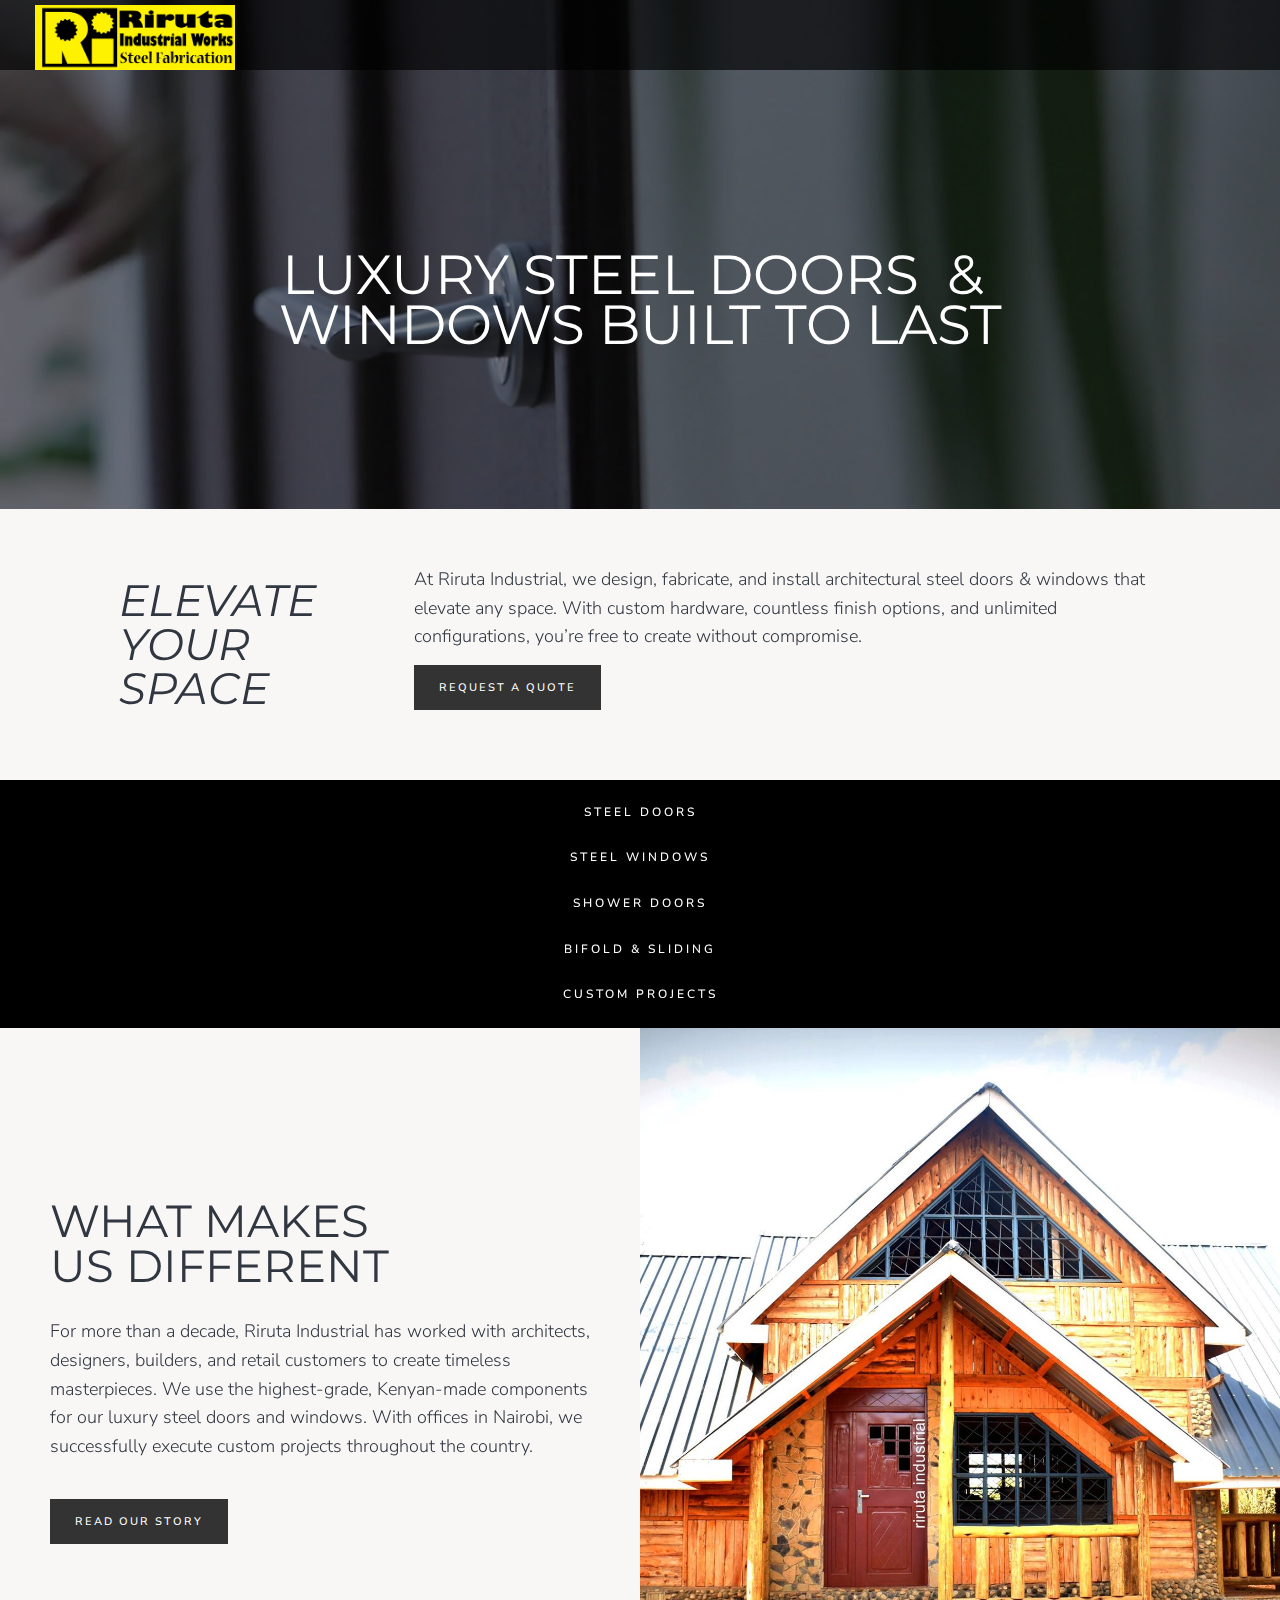
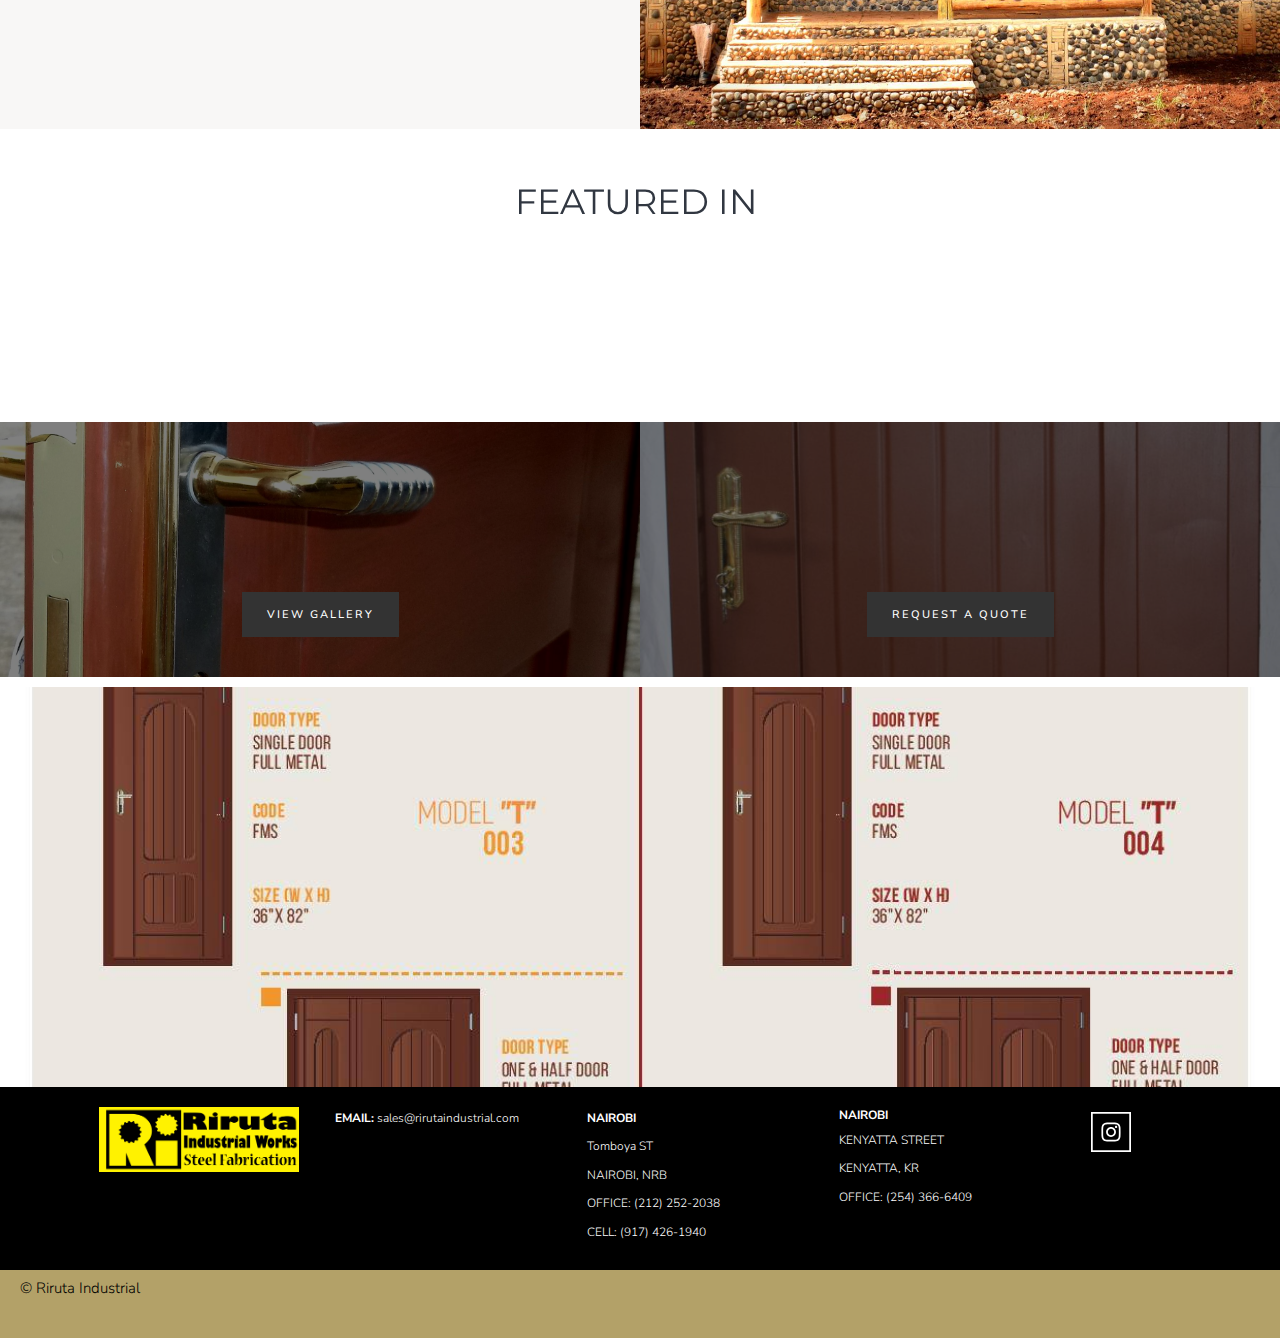
==== commit af898a9d: "updates" ====
--- a/index.html
+++ b/index.html
@@ -223,7 +223,7 @@
 align-items: center;
 justify-content: flex-start;" >
 <div  class="txt-mobile-center width-100"
-style="" >
+>
 <h1 style="text-align: center;"><span style="color: rgb(255, 255, 255);">Luxury steel doors&nbsp;</span>
         <span style="color: rgb(255, 255, 255);">&amp;&nbsp;</span></h1>
         <h1 style="text-align: center;"><span style="color: rgb(255, 255, 255);">windows </span><span style="color: rgb(255, 255, 255);">Built TO Last</span></h1>
@@ -232,7 +232,7 @@
 </div>
 </section>
 <section  class="bkg-color-3 p-t-35 p-b-35"
-style="" >
+>
 <div class="p-t-10 p-r-10 p-b-10 p-l-10 width-1200 f-fd-row f-fd-mobile-row f-jc-center f-ai-center columns-container"
 style="justify-content: center;
 align-items: center;" >
@@ -244,8 +244,7 @@
 </div>
 </div>
 <div  class="p-t-10 p-r-10 p-b-10 p-l-10 col-65" style="text-align: left;" >
-        <div  class="txt-mobile-center"
-        style="" >
+        <div  class="txt-mobile-center" >
         <p><span style="font-size: 18px; color: rgb(49, 55, 65);">At Riruta Industrial, we design, fabricate, and install architectural steel doors &amp; windows that elevate any space. With custom hardware, countless finish options, and unlimited configurations, you&rsquo;re free to create without compromise.</span></p>
 </div>
 <a href="contact/index.html"
@@ -264,12 +263,20 @@
  style="text-align: center;
  justify-content: center;" >
  <div  class="width-100 f-jc-center swiper"
-  style=""
   slider-id="55"
-  slider-properties={"loop":false,"speed":300,"effect":"slide","autoplay":false,"freeMode":false,"direction":"horizontal","scrollbar":false,"autoHeight":false,"grabCursor":false,"mousewheel":false,"navigation":{"nextEl":".swiper-button-next","prevEl":".swiper-button-prev"},"pagination":false,"spaceBetween":0,"preventClicks":false,"simulateTouch":false,"slidesPerView":"auto","centeredSlides":false} >
+  slider-properties={"loop":false,"speed":300,"effect":"slide","autoplay":false,"freeMode":false,
+  "direction":"horizontal",
+  "scrollbar":false,"autoHeight":false,
+  "grabCursor":false,
+  "mousewheel":false,
+  "navigation":{"nextEl":".swiper-button-next",
+  "prevEl":".swiper-button-prev"},
+  "pagination":false,"spaceBetween":0,
+  "preventClicks":false,"simulateTouch":false,
+  "slidesPerView":"auto",
+  "centeredSlides":false} >
   <div class="swiper-wrapper">
-        <div  class="width-auto swiper-slide"
-        style="" ><a href="steel-doors/index.html"
+        <div  class="width-auto swiper-slide"><a href="steel-doors/index.html"
         title='goes to Steel Doors page'
         rel='noopener'
         class="d-inline-block link-color-1 m-t-15 m-l-15 m-r-15 m-b-15 txt-deco-none link-hover-color-2 txt-deco-hover-none"
@@ -494,7 +501,7 @@
                 <link rel='stylesheet' href='https://modularorange.dev/msf/3-3-0/libraries/LightGallery/css/lightgallery-bundle.min.css?1708962060' />
                 <script defer src='https://modularorange.dev/msf/3-3-0/libraries/LightGallery/lightgallery.min.js?1708962060'></script>
                 <script defer src='https://modularorange.dev/msf/3-3-0/admin/js/msf-tools.js?1708962059'></script>
-                <script defer src='site/js/site.js%3F1705594724'></script>
+                <script defer src='site/js/site.js'></script>
                 <script defer src='https://images.msfassets.com/scripts/universal-3-3-0.js'></script>
                 <script defer src='https://modularorange.dev/msf/3-3-0/admin/js/msf-ajax.js?1708962059'>
                 </script>
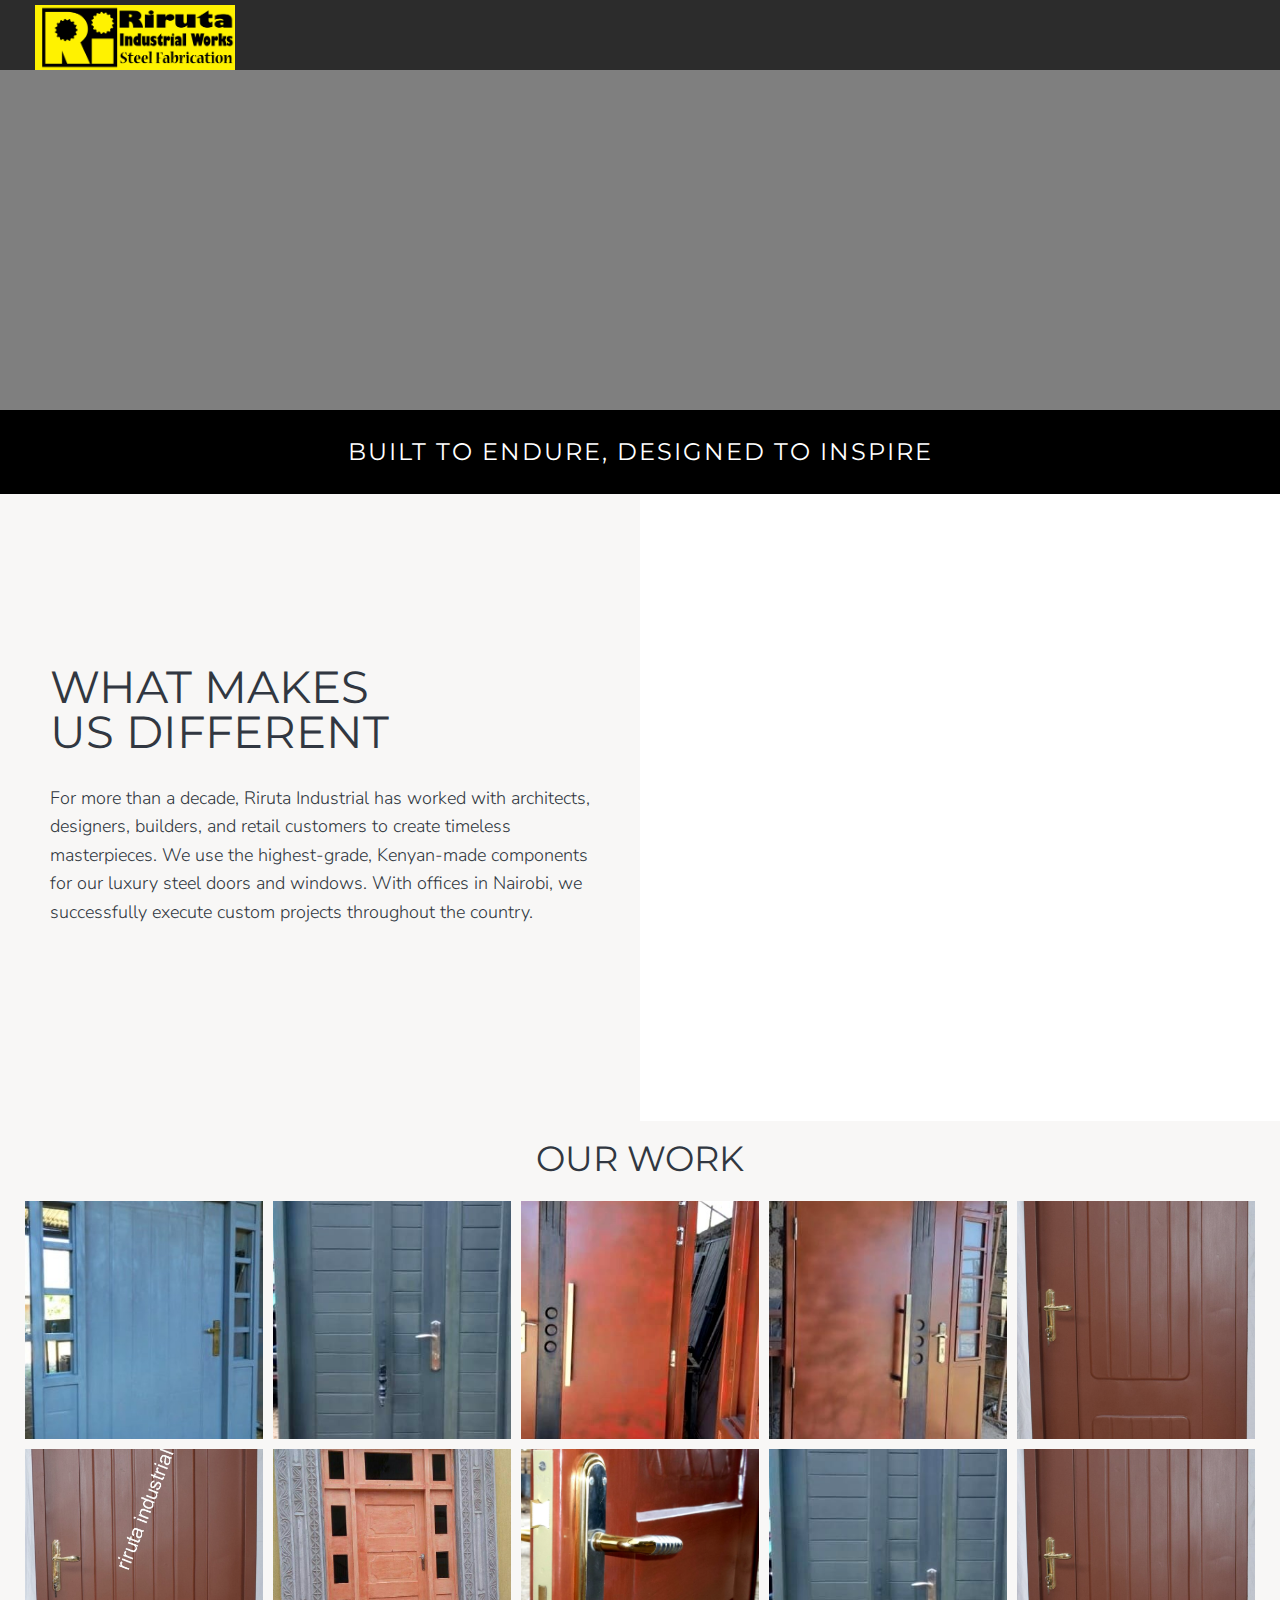
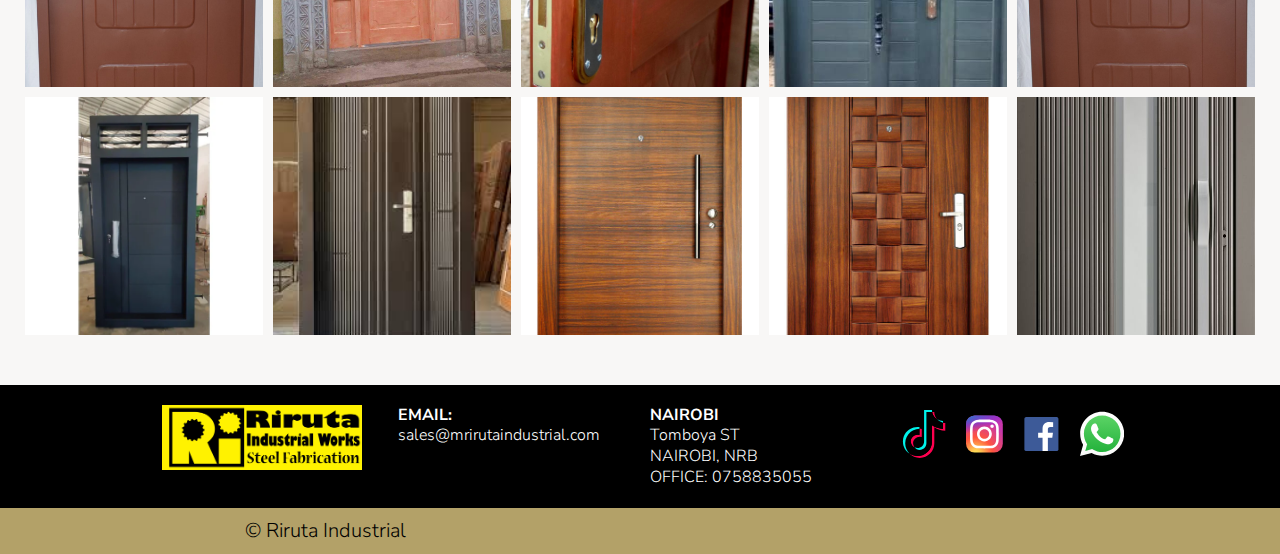
==== commit caeb8027: "[Feat]:features" ====
--- a/index.html
+++ b/index.html
@@ -22,7 +22,7 @@
         <link rel='stylesheet' type='text/css' media='screen' href='site/styles.css' />
         <link rel="canonical" href="index.html" />
 
-        <title>Steel Doors & Windows | Shower Doors | Bifold & Sliding | Riruta Industrial</title>
+        <title>Steel Doors | Riruta Industrial</title>
         <meta name="description" content="At Riruta Industrial, we design, fabricate, and install architectural steel doors &amp;amp; windows &amp;amp; railings that elevate any space. With custom hardware, countless finish options, and unlimited configurations, you&amp;#039;re free to create without compromise." />
         <!-- Twitter Card data -->
         <meta name="twitter:card" content="summary">
@@ -38,7 +38,9 @@
         <meta property="og:site_name" content="Riruta Industrial" />
             </head>
         <body class="pages page-id-1">
-    <header  data-breakpoint = "768"  class="p-t-5 mobile-icon-color-1 mobile" style="position: sticky; top: 0px;" >
+    
+    
+                <header  data-breakpoint = "768"  class="p-t-5 mobile-icon-color-1 mobile" style="position: sticky; top: 0px;" >
     <div class="nav-grid f-ai-center width-full f-jc-flex-start f-fd-mobile-row f-fd-row columns-container"  style="align-items: center; justify-content: flex-start;" >
         <div  class="col-30 p-l-10 p-r-10" style="text-align: left;" >
                 <a href="index.html"
@@ -56,7 +58,7 @@
           style="min-width: 20px;" >
           <ul class="d-flex f-jc-end f-ai-center">
                 <li>
-                        <a href="products/index.html"
+                        <a href="#products"
                         title='goes to Products page'
                         rel='noopener'
                         class="d-inline-block m-t-15 m-l-20 m-r-20 m-b-15 link-color-1 link-hover-color-2 font-family-body txt-deco-none txt-deco-hover-none"
@@ -65,63 +67,9 @@
                         letter-spacing: 2px;
                         font-weight: 500;
                         text-transform: uppercase;" >Products</a>
-                <ul class="d-flex f-ai-center f-jc-end p-t-5 p-l-15 p-r-15 p-b-10 bkg-color-5 subnav">
-                        <li>
-                                <a href="steel-doors/index.html"
-                                title='Steel Doors'
-                                rel='noopener'
-                                class="d-inline-block m-t-5 m-b-5 link-color-1 link-hover-color-2 font-family-body txt-deco-none txt-deco-hover-none"
-                                style="text-align: center;
-                                font-size: 12px;
-                                 letter-spacing: 2px;
-                                  font-weight: 500;
-                                   text-transform: uppercase;" >Steel Doors</a>
-                   </li>
-                   <li>
-                        <a href="steel-windows/index.html"
-                        title='Steel Windows'
-                        rel='noopener'
-                        class="d-inline-block m-t-5 m-b-5 link-color-1 link-hover-color-2 font-family-body txt-deco-none txt-deco-hover-none"
-                          style="text-align: center;
-                           font-size: 12px;
-                            letter-spacing: 2px;
-                            font-weight: 500;
-                             text-transform: uppercase;" >Steel Windows</a>
-                     </li>
-                     <li>
-                        <a href="shower-doors/index.html"
-                        title='Shower Doors'
-                        rel='noopener'
-                        class="d-inline-block m-t-15 m-b-15 link-color-1 link-hover-color-2 font-family-body txt-deco-none txt-deco-hover-none"
-                        style="text-align: center;
-                        font-size: 12px;
-                        letter-spacing: 2px;
-                        font-weight: 500;
-                        text-transform: uppercase;" >Shower Doors</a>
-                </li>
-                <li>
-                        <a href="bifold-sliding/index.html"
-                         title='Bifold & Sliding'
-                          rel='noopener'
-                          class="d-inline-block m-t-15 m-b-15 link-color-1 link-hover-color-2 font-family-body txt-deco-none txt-deco-hover-none"
-                          style="text-align: center;
-                           font-size: 12px; letter-spacing: 2px;
-                            font-weight: 500; text-transform: uppercase;" >Bifold & Sliding</a>
-                    </li>
-                    <li>
-                        <a href="custom-projects/index.html"
-                          title='Custom Projects' rel='noopener'
-                          class="d-inline-block m-t-15 m-b-15 link-color-1 link-hover-color-2 font-family-body txt-deco-none txt-deco-hover-none"
-                          style="text-align: center;
-                          font-size: 12px;
-                          letter-spacing: 2px;
-                          font-weight: 500;
-                          text-transform: uppercase;" >Custom Projects</a>
-                  </li>
-          </ul>
   </li>
   <li>
-        <a href="about-us/index.html"
+        <a href="#about"
           title='goes to About Us page'
            rel='noopener'  class="d-inline-block m-t-15 m-l-20 m-r-20 m-b-15 link-color-1 link-hover-color-2 font-family-body txt-deco-none txt-deco-hover-none"
            style="text-align: center;
@@ -132,19 +80,8 @@
              <ul class="d-flex f-ai-center f-jc-end p-t-5 p-l-15 p-r-15 p-b-10 bkg-color-5 subnav"></ul>
      </li>
      <li>
-        <a href="gallery/index.html"
-         title='goes to Gallery page'
-         rel='noopener'
-         class="d-inline-block m-t-15 m-l-20 m-r-20 m-b-15 link-color-1 link-hover-color-2 font-family-body txt-deco-none txt-deco-hover-none"
-         style="text-align: center;
-         font-size: 12px;
-         letter-spacing: 2px;
-         font-weight: 500;
-         text-transform: uppercase;" >Gallery</a>
-         <ul class="d-flex f-ai-center f-jc-end p-t-5 p-l-15 p-r-15 p-b-10 bkg-color-5 subnav"></ul>
- </li>
  <li>
-        <a href="contact/index.html"
+        <a href="#contacts"
           title='goes to Contact page'
           rel='noopener'
           class="d-inline-block m-t-15 m-l-20 m-r-20 m-b-15 link-color-1 font-family-body link-hover-color-2 txt-deco-none txt-deco-hover-none"
@@ -207,287 +144,294 @@
 </header>
 
 
-<section background-video = "1"
- class="p-t-90 p-b-145" style="" >
- <div  class="overlay overlay-color-5 overlay-opacity-50 bkg-vid"
- style="z-index: -1;" >
- <video src="site/images/user-videos/door.mp4"  playsinline autoplay muted loop>
-
- </video>
+<section background-video="1" class="p-t-90 p-b-145" style="">
+        <div class="overlay overlay-color-5 overlay-opacity-50 bkg-vid" style="z-index: -1;">
+          <video src="site/images/user-videos/video3.mp4" playsinline autoplay muted loop style="width: 100%; height: 100%; object-fit: contain;">
+          </video>
+        </div>
+        <div class="p-t-5 p-r-10 p-l-10 width-1440 f-fd-row f-fd-mobile-row f-jc-center f-ai-flex-start m-t-145 m-b-5 columns-container" style="justify-content: center; align-items: flex-start;">
+          <div class="p-t-10 p-r-10 p-b-10 p-l-10 col-100" style="text-align: center; align-items: center; justify-content: flex-start;">
+            <div class="txt-mobile-center width-100">
+            </div>
+          </div>
+        </div>
+      </section>
+      
+
+
+      <section class="bkg-color-5" style="text-align: center;">
+        <div class="f-ai-flex-start p-l-10 width-full p-r-10 f-jc-center f-fd-mobile-row f-fd-row columns-container" style="align-items: flex-start; justify-content: center;">
+          <div class="p-t-10 col-100 p-l-10 p-r-10 p-b-10" style="text-align: center; justify-content: center;">
+            <div class="width-100 f-jc-center" style="background-color: black; padding: 20px;">
+              <h2 style="color: white; font-size: 24px; letter-spacing: 2px;">Built to Endure, Designed to Inspire</h2>
+            </div>
+          </div>
+        </div>
+      </section>
+      
+
+
+      <section  id="about" style="">
+        <div class="f-ai-stretch width-full f-jc-flex-start f-fd-mobile-row f-fd-row columns-container" style="align-items: stretch; justify-content: flex-start;">
+          <div class="p-t-170 col-50 p-l-50 p-r-50 p-b-170 bkg-color-3" style="text-align: left; align-items: flex-start;">
+            <div class="width-100 txt-color-9 m-b-25 txt-mobile-center" style="text-align: center;">
+              <h2 style="text-align: left;">
+                <span style="color: rgb(49, 55, 65);">What Makes<br>Us Different</span>
+              </h2>
+              <p style="text-align: left;">&nbsp;</p>
+              <p style="text-align: left;">
+                <span style="color: rgb(49, 55, 65); font-size: 18px;">
+                  For more than a decade, Riruta Industrial has worked with architects, designers, builders, and retail customers to create timeless masterpieces. We use the highest-grade, Kenyan-made components for our luxury steel doors and windows. With offices in Nairobi, we successfully execute custom projects throughout the country.
+                </span>
+              </p>
+            </div>
+          </div>
+      
+          <div class="p-t-170 col-50 p-l-50 p-r-50 p-b-170" style="text-align: center; align-items: flex-start;">
+            <div class="bkg-video" style="z-index: -1;">
+              <video src="site/images/user-videos/video1.mp4" autoplay muted loop playsinline style="width: 100%; height: auto;"></video>
+            </div>
+          </div>
+        </div>
+      </section>
+      
+
+      <section id="products" class="bkg-color-3 p-t-10 p-b-25" style="" >
+        <div class="p-t-0 p-r-10 p-b-10 p-l-10 width-1440 f-fd-row f-fd-mobile-row f-jc-center f-ai-flex-start columns-container"
+        style="justify-content: center; align-items: flex-start;" >
+        <div  class="p-t-10 p-r-10 p-b-10 p-l-10 col-100" 
+        style="text-align: left;" >
+        <div  class="txt-mobile-center p-b-20" style="" >
+        <h3 style="text-align: center;"><span style="color: rgb(49, 55, 65);">Our Work</span></h3>
+        </div>
+        <div class="square cols-5 columns-container gallery"
+        openable = "1"  style=""
+        gallery-id="350" >
+    
+        <div class="col p-t-5 p-r-5 p-b-5 p-l-5"
+        data-sub-html=".gallery-caption"
+        data-src="./site/images/user-images/image1.jpeg">
+        <div class="gallery-item">
+            <img src="./site/images/user-images/image1.jpeg" alt="" title=""  class="" style="" />
+        <div class="gallery-overlay"></div>
+        </div>
+        <div class="gallery-caption"></div>
+        </div>
+    
+        <div class="col p-t-5 p-r-5 p-b-5 p-l-5" data-sub-html=".gallery-caption"
+        data-src="./site/images/user-images/image2.jpeg">
+        <div class="gallery-item">
+        <img src="./site/images/user-images/image2.jpeg"
+        alt="" title=""  class="" style="" />
+        <div class="gallery-overlay">
+        </div>
+        </div>
+        <div class="gallery-caption"></div>
+    </div>
+        <div class="col p-t-5 p-r-5 p-b-5 p-l-5" data-sub-html=".gallery-caption" 
+        data-src="./site/images/user-images/image3.jpeg">
+        <div class="gallery-item"><img src="./site/images/user-images/image3.jpeg" 
+            alt="" title=""  class="" style="" />
+            <div class="gallery-overlay"></div>
+    </div>
+    <div class="gallery-caption"></div>
+    </div>
+    <div class="col p-t-5 p-r-5 p-b-5 p-l-5" 
+    data-sub-html=".gallery-caption" 
+    data-src="./site/images/user-images/image4.jpeg">
+    <div class="gallery-item"><img src="./site/images/user-images/image4.jpeg" 
+            alt="" title=""  class="" style="" />
+            <div class="gallery-overlay"></div></div>
+            <div class="gallery-caption"></div>
+    </div>
+    <div class="col p-t-5 p-r-5 p-b-5 p-l-5" 
+    data-sub-html=".gallery-caption" 
+    data-src="./site/images/user-images/image5.jpg">
+    <div class="gallery-item"><img src="./site/images/user-images/image5.jpg" 
+            alt="" title=""  class="" style="" />
+            <div class="gallery-overlay"></div>
+    </div>
+    <div class="gallery-caption"></div>
+    </div>
+    <div class="col p-t-5 p-r-5 p-b-5 p-l-5" data-sub-html=".gallery-caption" data-src="./site/images/user-images/image6.jpg">
+            <div class="gallery-item">
+                    <img src="./site/images/user-images/image6.jpg"
+                     alt="" title=""  class="" style="" />
+                     <div class="gallery-overlay"></div>
+                    </div>
+                    <div class="gallery-caption"></div>
+            </div>
+            <div class="col p-t-5 p-r-5 p-b-5 p-l-5" 
+            data-sub-html=".gallery-caption" 
+            data-src="./site/images/user-images/image7.jpg">
+            <div class="gallery-item"><img src="./site/images/user-images/image7.jpg" 
+                    alt="" title=""  class="" style="" />
+                    <div class="gallery-overlay"></div>
+            </div>
+            <div class="gallery-caption"></div>
+    </div>
+    <div class="col p-t-5 p-r-5 p-b-5 p-l-5" 
+    data-sub-html=".gallery-caption" 
+    data-src="./site/images/user-images/image8.jpg">
+    <div class="gallery-item"><img src="./site/images/user-images/image8.jpg" 
+            alt="" title=""  class="" style="" />
+            <div class="gallery-overlay"></div>
+    </div>
+    <div class="gallery-caption"></div>
+    </div>
+    <div class="col p-t-5 p-r-5 p-b-5 p-l-5" 
+    data-sub-html=".gallery-caption" 
+    data-src="./site/images/user-images/image2.jpeg">
+    <div class="gallery-item"><img src="./site/images/user-images/image2.jpeg" 
+            alt="" title=""  class="" style="" />
+            <div class="gallery-overlay"></div>
+    </div>
+    <div class="gallery-caption"></div>
+    </div>
+    <div class="col p-t-5 p-r-5 p-b-5 p-l-5" data-sub-html=".gallery-caption" 
+    data-src="./site/images/user-images/image5.jpg">
+    <div class="gallery-item">
+            <img src="./site/images/user-images/image5.jpg" 
+            alt="" title=""  class="" style="" />
+            <div class="gallery-overlay"></div>
+    </div>
+    <div class="gallery-caption"></div>
+    </div>
+    </div>
+    <div class="square cols-5 columns-container gallery"
+     openable = "1"  
+     style="" 
+     gallery-id="363" >
+     <div class="col p-t-5 p-r-5 p-b-5 p-l-5"
+      data-sub-html=".gallery-caption" 
+      data-src="./site/images/user-images/image9.webp">
+      <div class="gallery-item">
+            <img src="./site/images/user-images/image9.webp" 
+            alt="" title=""  class="" style="" />
+            <div class="gallery-overlay"></div>
+    </div>
+    <div class="gallery-caption"></div>
+    </div>
+    <div class="col p-t-5 p-r-5 p-b-5 p-l-5" 
+    data-sub-html=".gallery-caption" 
+    data-src="./site/images/user-images/image9.jpeg">
+    <div class="gallery-item">
+            <img src="./site/images/user-images/image9.jpeg" alt="" title=""  class="" style="" />
+            <div class="gallery-overlay"></div>
+    </div>
+    <div class="gallery-caption"></div>
+    </div>
+    <div class="col p-t-5 p-r-5 p-b-5 p-l-5" 
+    data-sub-html=".gallery-caption" 
+    data-src="./site/images/user-images/image10.jpg">
+    <div class="gallery-item">
+            <img src="./site/images/user-images/image10.jpg" alt="" title=""  class="" style="" />
+            <div class="gallery-overlay"></div>
+    </div>
+    <div class="gallery-caption"></div>
+    </div>
+    <div class="col p-t-5 p-r-5 p-b-5 p-l-5" 
+    data-sub-html=".gallery-caption" 
+    data-src="./site/images/user-images/image11.jpg">
+    <div class="gallery-item">
+            <img src="./site/images/user-images/image11.jpg" alt="" title=""  class="" style="" />
+            <div class="gallery-overlay"></div>
+    </div>
+    <div class="gallery-caption"></div>
+    </div>
+    <div class="col p-t-5 p-r-5 p-b-5 p-l-5" 
+    data-sub-html=".gallery-caption" 
+    data-src="./site/images/user-images/image12.jpeg">
+    <div class="gallery-item">
+            <img src="./site/images/user-images/image12.jpeg" alt="" title=""  class="" style="" />
+            <div class="gallery-overlay"></div>
+    </div>
+    <div class="gallery-caption"></div>
+    </div>
+    </div>
+    </div>
+    </div>
+    </section>
+
+    <footer id="contacts" class="bkg-color-5">
+        <div class="p-t-10 p-l-10 width-full p-r-10 p-b-10 f-fd-row f-fd-mobile-row f-jc-center f-ai-flex-start columns-container">
+            <!-- Logo Section -->
+            <div class="p-t-10 col-20 p-l-10 p-r-10 p-b-10" style="text-align: center;">
+                <a href="index.html" rel="noopener" onClick="gtag('event', '', { 'event_category': '', 'event_label': '', 'value': '' });">
+                    <img src="site/images/user-images/logo1.png" alt="" title="" class="width-100" style="max-width: 200px;" />
+                </a>
+            </div>
+    
+            <!-- Email Section -->
+            <div class="p-t-10 col-20 p-l-10 p-r-10 p-b-10" style="text-align: left;">
+                <p style="font-size: 16px; color: rgb(255, 255, 255);">
+                    <strong>EMAIL:</strong> <a style="color: rgb(255, 255, 255);" href="mailto:sales@mrirutaindustrial.com">sales@mrirutaindustrial.com</a>
+                </p>
+            </div>
+    
+            <!-- Address Section -->
+            <div class="p-t-10 col-20 p-l-10 p-r-10 p-b-10" style="text-align: left;">
+                <p style="color: rgb(255, 255, 255); font-size: 16px;"><strong>NAIROBI</strong></p>
+                <p style="color: rgb(255, 255, 255); font-size: 16px;">Tomboya ST</p>
+                <p style="color: rgb(255, 255, 255); font-size: 16px;">NAIROBI, NRB</p>
+                <p style="color: rgb(255, 255, 255); font-size: 16px;">
+                    OFFICE: <a style="color: rgb(255, 255, 255);" href="tel:0758835055">0758835055</a>
+                </p>
+            </div>
+    
+            <!-- Social Media Section -->
+<div class="p-t-10 col-20 p-l-10 p-r-10 p-b-10" style="text-align: left;">
+    <div class="p-t-5 p-b-15 color-1 social-media-container" style="display: flex; gap: 10px;">
+       
+        <a href="https://wa.me/your-phone-number" target="_blank" rel="noopener" title="Chat with us on WhatsApp">
+                <svg xmlns="http://www.w3.org/2000/svg" width="48" height="48" viewBox="0 0 256 290">
+                    <path fill="#ff004f" d="M189.72 104.421c18.678 13.345 41.56 21.197 66.273 21.197v-47.53a67 67 0 0 1-13.918-1.456v37.413c-24.711 0-47.59-7.851-66.272-21.195v96.996c0 48.523-39.356 87.855-87.9 87.855c-18.113 0-34.949-5.473-48.934-14.86c15.962 16.313 38.222 26.432 62.848 26.432c48.548 0 87.905-39.332 87.905-87.857v-96.995zm17.17-47.952c-9.546-10.423-15.814-23.893-17.17-38.785v-6.113h-13.189c3.32 18.927 14.644 35.097 30.358 44.898M69.673 225.607a40 40 0 0 1-8.203-24.33c0-22.192 18.001-40.186 40.21-40.186a40.3 40.3 0 0 1 12.197 1.883v-48.593c-4.61-.631-9.262-.9-13.912-.801v37.822a40.3 40.3 0 0 0-12.203-1.882c-22.208 0-40.208 17.992-40.208 40.187c0 15.694 8.997 29.281 22.119 35.9"/>
+                    <path d="M175.803 92.849c18.683 13.344 41.56 21.195 66.272 21.195V76.631c-13.794-2.937-26.005-10.141-35.186-20.162c-15.715-9.802-27.038-25.972-30.358-44.898h-34.643v189.843c-.079 22.132-18.049 40.052-40.21 40.052c-13.058 0-24.66-6.221-32.007-15.86c-13.12-6.618-22.118-20.206-22.118-35.898c0-22.193 18-40.187 40.208-40.187c4.255 0 8.356.662 12.203 1.882v-37.822c-47.692.985-86.047 39.933-86.047 87.834c0 23.912 9.551 45.589 25.053 61.428c13.985 9.385 30.82 14.86 48.934 14.86c48.545 0 87.9-39.335 87.9-87.857z"/>
+                    <path fill="#00f2ea" d="M242.075 76.63V66.516a66.3 66.3 0 0 1-35.186-10.047a66.47 66.47 0 0 0 35.186 20.163M176.53 11.57a68 68 0 0 1-.728-5.457V0h-47.834v189.845c-.076 22.13-18.046 40.05-40.208 40.05a40.06 40.06 0 0 1-18.09-4.287c7.347 9.637 18.949 15.857 32.007 15.857c22.16 0 40.132-17.918 40.21-40.05V11.571zM99.966 113.58v-10.769a89 89 0 0 0-12.061-.818C39.355 101.993 0 141.327 0 189.845c0 30.419 15.467 57.227 38.971 72.996c-15.502-15.838-25.053-37.516-25.053-61.427c0-47.9 38.354-86.848 86.048-87.833"/>
+                </svg>
+            </a>
+            <a href="https://www.instagram.com/rirutaindustrial/" target="_blank" rel="noopener" style="width: 40px" title="Riruta Industrial on Instagram">
+            <svg xmlns="http://www.w3.org/2000/svg" width="48" height="48" viewBox="0 0 256 256"><g fill="none"><rect width="256" height="256" fill="url(#skillIconsInstagram0)" rx="60"/><rect width="256" height="256" fill="url(#skillIconsInstagram1)" rx="60"/><path fill="#fff" d="M128.009 28c-27.158 0-30.567.119-41.233.604c-10.646.488-17.913 2.173-24.271 4.646c-6.578 2.554-12.157 5.971-17.715 11.531c-5.563 5.559-8.98 11.138-11.542 17.713c-2.48 6.36-4.167 13.63-4.646 24.271c-.477 10.667-.602 14.077-.602 41.236s.12 30.557.604 41.223c.49 10.646 2.175 17.913 4.646 24.271c2.556 6.578 5.973 12.157 11.533 17.715c5.557 5.563 11.136 8.988 17.709 11.542c6.363 2.473 13.631 4.158 24.275 4.646c10.667.485 14.073.604 41.23.604c27.161 0 30.559-.119 41.225-.604c10.646-.488 17.921-2.173 24.284-4.646c6.575-2.554 12.146-5.979 17.702-11.542c5.563-5.558 8.979-11.137 11.542-17.712c2.458-6.361 4.146-13.63 4.646-24.272c.479-10.666.604-14.066.604-41.225s-.125-30.567-.604-41.234c-.5-10.646-2.188-17.912-4.646-24.27c-2.563-6.578-5.979-12.157-11.542-17.716c-5.562-5.562-11.125-8.979-17.708-11.53c-6.375-2.474-13.646-4.16-24.292-4.647c-10.667-.485-14.063-.604-41.23-.604zm-8.971 18.021c2.663-.004 5.634 0 8.971 0c26.701 0 29.865.096 40.409.575c9.75.446 15.042 2.075 18.567 3.444c4.667 1.812 7.994 3.979 11.492 7.48c3.5 3.5 5.666 6.833 7.483 11.5c1.369 3.52 3 8.812 3.444 18.562c.479 10.542.583 13.708.583 40.396s-.104 29.855-.583 40.396c-.446 9.75-2.075 15.042-3.444 18.563c-1.812 4.667-3.983 7.99-7.483 11.488c-3.5 3.5-6.823 5.666-11.492 7.479c-3.521 1.375-8.817 3-18.567 3.446c-10.542.479-13.708.583-40.409.583c-26.702 0-29.867-.104-40.408-.583c-9.75-.45-15.042-2.079-18.57-3.448c-4.666-1.813-8-3.979-11.5-7.479s-5.666-6.825-7.483-11.494c-1.369-3.521-3-8.813-3.444-18.563c-.479-10.542-.575-13.708-.575-40.413s.096-29.854.575-40.396c.446-9.75 2.075-15.042 3.444-18.567c1.813-4.667 3.983-8 7.484-11.5s6.833-5.667 11.5-7.483c3.525-1.375 8.819-3 18.569-3.448c9.225-.417 12.8-.542 31.437-.563zm62.351 16.604c-6.625 0-12 5.37-12 11.996c0 6.625 5.375 12 12 12s12-5.375 12-12s-5.375-12-12-12zm-53.38 14.021c-28.36 0-51.354 22.994-51.354 51.355s22.994 51.344 51.354 51.344c28.361 0 51.347-22.983 51.347-51.344c0-28.36-22.988-51.355-51.349-51.355zm0 18.021c18.409 0 33.334 14.923 33.334 33.334c0 18.409-14.925 33.334-33.334 33.334s-33.333-14.925-33.333-33.334c0-18.411 14.923-33.334 33.333-33.334"/><defs><radialGradient id="skillIconsInstagram0" cx="0" cy="0" r="1" gradientTransform="matrix(0 -253.715 235.975 0 68 275.717)" gradientUnits="userSpaceOnUse"><stop stop-color="#fd5"/><stop offset=".1" stop-color="#fd5"/><stop offset=".5" stop-color="#ff543e"/><stop offset="1" stop-color="#c837ab"/></radialGradient><radialGradient id="skillIconsInstagram1" cx="0" cy="0" r="1" gradientTransform="matrix(22.25952 111.2061 -458.39518 91.75449 -42.881 18.441)" gradientUnits="userSpaceOnUse"><stop stop-color="#3771c8"/><stop offset=".128" stop-color="#3771c8"/><stop offset="1" stop-color="#60f" stop-opacity="0"/></radialGradient></defs></g></svg>
+        </a>
+        <a href="https://www.facebook.com/rirutaindustrial" target="_blank" rel="noopener" style="width: 40px" title="Riruta Industrial on Facebook">
+                <svg xmlns="http://www.w3.org/2000/svg" width="48" height="48"  viewBox="0 0 128 128"><rect width="118.35" height="118.35" x="4.83" y="4.83" fill="#3d5a98" rx="6.53" ry="6.53"/><path fill="#fff" d="M86.48 123.17V77.34h15.38l2.3-17.86H86.48v-11.4c0-5.17 1.44-8.7 8.85-8.7h9.46v-16A127 127 0 0 0 91 22.7c-13.62 0-23 8.3-23 23.61v13.17H52.62v17.86H68v45.83z"/></svg>
+        </a>
+        
+        <a href="https://wa.me/+254758835055" target="_blank" rel="noopener" title="Chat with us on WhatsApp">
+                <svg xmlns="http://www.w3.org/2000/svg" width="48" height="48" viewBox="0 0 256 258">
+                    <defs>
+                        <linearGradient id="logosWhatsappIcon0" x1="50%" x2="50%" y1="100%" y2="0%">
+                            <stop offset="0%" stop-color="#1faf38"/>
+                            <stop offset="100%" stop-color="#60d669"/>
+                        </linearGradient>
+                        <linearGradient id="logosWhatsappIcon1" x1="50%" x2="50%" y1="100%" y2="0%">
+                            <stop offset="0%" stop-color="#f9f9f9"/>
+                            <stop offset="100%" stop-color="#fff"/>
+                        </linearGradient>
+                    </defs>
+                    <path fill="url(#logosWhatsappIcon0)" d="M5.463 127.456c-.006 21.677 5.658 42.843 16.428 61.499L4.433 252.697l65.232-17.104a123 123 0 0 0 58.8 14.97h.054c67.815 0 123.018-55.183 123.047-123.01c.013-32.867-12.775-63.773-36.009-87.025c-23.23-23.25-54.125-36.061-87.043-36.076c-67.823 0-123.022 55.18-123.05 123.004"/>
+                    <path fill="url(#logosWhatsappIcon1)" d="M1.07 127.416c-.007 22.457 5.86 44.38 17.014 63.704L0 257.147l67.571-17.717c18.618 10.151 39.58 15.503 60.91 15.511h.055c70.248 0 127.434-57.168 127.464-127.423c.012-34.048-13.236-66.065-37.3-90.15C194.633 13.286 162.633.014 128.536 0C58.276 0 1.099 57.16 1.071 127.416m40.24 60.376l-2.523-4.005c-10.606-16.864-16.204-36.352-16.196-56.363C22.614 69.029 70.138 21.52 128.576 21.52c28.3.012 54.896 11.044 74.9 31.06c20.003 20.018 31.01 46.628 31.003 74.93c-.026 58.395-47.551 105.91-105.943 105.91h-.042c-19.013-.01-37.66-5.116-53.922-14.765l-3.87-2.295l-40.098 10.513z"/>
+                    <path fill="#fff" d="M96.678 74.148c-2.386-5.303-4.897-5.41-7.166-5.503c-1.858-.08-3.982-.074-6.104-.074c-2.124 0-5.575.799-8.492 3.984c-2.92 3.188-11.148 10.892-11.148 26.561s11.413 30.813 13.004 32.94c1.593 2.123 22.033 35.307 54.405 48.073c26.904 10.609 32.379 8.499 38.218 7.967c5.84-.53 18.844-7.702 21.497-15.139c2.655-7.436 2.655-13.81 1.859-15.142c-.796-1.327-2.92-2.124-6.105-3.716s-18.844-9.298-21.763-10.361c-2.92-1.062-5.043-1.592-7.167 1.597c-2.124 3.184-8.223 10.356-10.082 12.48c-1.857 2.129-3.716 2.394-6.9.801c-3.187-1.598-13.444-4.957-25.613-15.806c-9.468-8.442-15.86-18.867-17.718-22.056c-1.858-3.184-.199-4.91 1.398-6.497c1.431-1.427 3.186-3.719 4.78-5.578c1.588-1.86 2.118-3.187 3.18-5.311c1.063-2.126.531-3.986-.264-5.579c-.798-1.593-6.987-17.343-9.819-23.64"/>
+                </svg>
+            </a>    
+
+
+              
+    </div>
 </div>
-<div class="p-t-5 p-r-10 p-l-10 width-1440 f-fd-row f-fd-mobile-row f-jc-center f-ai-flex-start m-t-145 m-b-5 columns-container"
-style="justify-content: center;
-align-items: flex-start;" >
-<div  class="p-t-10 p-r-10 p-b-10 p-l-10 col-100"
-style="text-align: center;
-align-items: center;
-justify-content: flex-start;" >
-<div  class="txt-mobile-center width-100"
->
-<h1 style="text-align: center;"><span style="color: rgb(255, 255, 255);">Luxury steel doors&nbsp;</span>
-        <span style="color: rgb(255, 255, 255);">&amp;&nbsp;</span></h1>
-        <h1 style="text-align: center;"><span style="color: rgb(255, 255, 255);">windows </span><span style="color: rgb(255, 255, 255);">Built TO Last</span></h1>
-</div>
-</div>
-</div>
-</section>
-<section  class="bkg-color-3 p-t-35 p-b-35"
->
-<div class="p-t-10 p-r-10 p-b-10 p-l-10 width-1200 f-fd-row f-fd-mobile-row f-jc-center f-ai-center columns-container"
-style="justify-content: center;
-align-items: center;" >
-<div  class="p-t-10 p-r-10 p-b-10 p-l-10 col-25"
-style="text-align: left;" >
-<div  class="txt-mobile-center" style="" >
-        <h3 style="text-align: left;"><span style="color: rgb(49, 55, 65);"><em><span style="font-size: 44px;">Elevate </span></em></span></h3>
-        <h3 style="text-align: left;"><span style="color: rgb(49, 55, 65);"><em><span style="font-size: 44px;">Your </span></em><em><span style="font-size: 44px;">Space</span></em></span></h3>
-</div>
-</div>
-<div  class="p-t-10 p-r-10 p-b-10 p-l-10 col-65" style="text-align: left;" >
-        <div  class="txt-mobile-center" >
-        <p><span style="font-size: 18px; color: rgb(49, 55, 65);">At Riruta Industrial, we design, fabricate, and install architectural steel doors &amp; windows that elevate any space. With custom hardware, countless finish options, and unlimited configurations, you&rsquo;re free to create without compromise.</span></p>
-</div>
-<a href="contact/index.html"
-title='Request a Quote'
-rel='noopener'
-class="d-inline-block button m-t-15 m-b-15"
-style="text-align: center;
-font-size: 11px;" >Request a Quote</a>
-</div>
-</div>
-</section>
-<section  class="bkg-color-5" style="text-align: center;" >
-<div class="f-ai-flex-start p-l-10 width-full p-r-10 f-jc-center f-fd-mobile-row f-fd-row columns-container"  style="align-items: flex-start;
- justify-content: center;" >
- <div  class="p-t-10 col-100 p-l-10 p-r-10 p-b-10"
- style="text-align: center;
- justify-content: center;" >
- <div  class="width-100 f-jc-center swiper"
-  slider-id="55"
-  slider-properties={"loop":false,"speed":300,"effect":"slide","autoplay":false,"freeMode":false,
-  "direction":"horizontal",
-  "scrollbar":false,"autoHeight":false,
-  "grabCursor":false,
-  "mousewheel":false,
-  "navigation":{"nextEl":".swiper-button-next",
-  "prevEl":".swiper-button-prev"},
-  "pagination":false,"spaceBetween":0,
-  "preventClicks":false,"simulateTouch":false,
-  "slidesPerView":"auto",
-  "centeredSlides":false} >
-  <div class="swiper-wrapper">
-        <div  class="width-auto swiper-slide"><a href="steel-doors/index.html"
-        title='goes to Steel Doors page'
-        rel='noopener'
-        class="d-inline-block link-color-1 m-t-15 m-l-15 m-r-15 m-b-15 txt-deco-none link-hover-color-2 txt-deco-hover-none"
-        style="font-size: 12px; font-weight: 500; letter-spacing: 3px;
-        text-transform: uppercase;
-        text-align: center;" >Steel Doors</a>
-</div>
-<div  class="width-auto swiper-slide" style="" >
-        <a href="steel-windows/index.html"
-         title='Steel Windows'
-         rel='noopener'
-         class="d-inline-block link-color-1 m-t-15 m-l-15 m-r-15 m-b-15 txt-deco-none link-hover-color-2 txt-deco-hover-none"
-         style="font-size: 12px;
-         font-weight: 500;
-         letter-spacing: 3px;
-         text-transform: uppercase; text-align: center;" >Steel Windows</a>
- </div>
- <div  class="width-auto swiper-slide" style="" ><a href="shower-doors/index.html"
- title='Shower Doors'
- rel='noopener'
- class="d-inline-block link-color-1 m-t-15 m-l-15 m-r-15 m-b-15 txt-deco-none link-hover-color-2 txt-deco-hover-none"
- style="font-size: 12px;
- font-weight: 500;
- letter-spacing: 3px;
- text-transform: uppercase;
- text-align: center;" >Shower Doors</a>
-</div>
-<div  class="width-auto swiper-slide"
-style="" >
-<a href="bifold-sliding/index.html"
- title='Bifold & Sliding' rel='noopener'
-   class="d-inline-block link-color-1 m-t-15 m-l-15 m-r-15 m-b-15 txt-deco-none link-hover-color-2 txt-deco-hover-none"
-   style="font-size: 12px;
-    font-weight: 500;
-    letter-spacing: 3px;
-    text-transform: uppercase;
-    text-align: center;" >Bifold & Sliding</a>
-</div>
-<div  class="width-auto swiper-slide" style="" >
-        <a href="custom-projects/index.html"
-        title='Custom Projects' rel='noopener'
-        class="d-inline-block link-color-1 m-t-15 m-l-15 m-r-15 m-b-15 link-hover-color-2 txt-deco-none txt-deco-hover-none"
-        style="font-size: 12px;
-        font-weight: 500;
-        letter-spacing: 3px;
-        text-transform: uppercase;
-        text-align: center;" >Custom Projects</a>
-</div>
-<div  class="width-auto swiper-slide" style="" ></div>
-<div  class="width-auto swiper-slide" style="" ></div>
-<div  class="width-auto swiper-slide" style="" ></div>
-<div  class="width-auto swiper-slide" style="" ></div>
-</div>
-</div>
-</div>
-</div>
-</section>
-<section  class="" style="" >
-        <div class="f-ai-stretch width-full f-jc-flex-start f-fd-mobile-row f-fd-row columns-container"
-         style="align-items: stretch; justify-content: flex-start;" >
-         <div  class="p-t-170 col-50 p-l-50 p-r-50 p-b-170 bkg-color-3"
-         style="text-align: left;
-         align-items: flex-start;" >
-         <div  class="width-100 txt-color-9 m-b-25 txt-mobile-center"
-          style="text-align: center;" >
-          <h2 style="text-align: left;"><span style="color: rgb(49, 55, 65);">What Makes<br>Us Different</span></h2>
-          <p style="text-align: left;">&nbsp;</p>
-          <p style="text-align: left;"><span style="color: rgb(49, 55, 65); font-size: 18px;">For more than a decade, Riruta Industrial has worked with architects, designers, builders, and retail customers to create timeless masterpieces. We use the highest-grade, Kenyan-made components for our luxury steel doors and windows. With offices in Nairobi, we successfully execute custom projects throughout the country.</span></p>
-  </div>
-  <a href="about-us/index.html"
-    title='goes to Read Our Story page'
-    rel='noopener'
-    class="d-inline-block button m-t-15 m-r-15 m-b-15"
-    style="text-align: left; font-size: 11px;" >Read Our Story</a>
-</div>
-<div  class="p-t-170 col-50 p-l-50 p-r-50 p-b-170"
-style="text-align: center;
-align-items: flex-start;" >
-<div  class="bkg-img" style="z-index: -1;
- background-image: url('site/images/user-images/door17.jpg');" ></div>
-</div>
-</div>
-</section>
-<section  class="p-t-35 p-b-35" style="" >
-        <div class="p-t-10 p-r-10 p-b-10 p-l-10 width-1200 f-fd-row f-fd-mobile-row f-jc-center f-ai-center columns-container"  style="justify-content: center; align-items: center;" >
-                <div  class="p-t-10 p-r-10 p-b-10 p-l-10 col-100" style="text-align: left;" >
-                        <div  class="txt-mobile-center" style="" >
-                                <h3 style="text-align: center;"><span style="color: rgb(49, 55, 65);">Featured In&nbsp;</span></h3>
-                        </div>
-                </div>
-                <div  class="p-t-10 p-r-10 p-b-10 p-l-10 col-25" style="text-align: center;" >
-                        <img src="site/images/user-images/companylogo.jpeg"
-                        alt=""
-                        title=""
-                        animate = "fade-in-from-bottom"
-                        class="fade-in-from-bottom"
-                        style="max-width: 115px; animation-duration: 0.5s;" />
-                </div>
-                <div  class="p-t-10 p-r-10 p-b-10 p-l-10 col-25"
-                style="text-align: center;" >
-                <img src="site/images/user-images/standard.png"
-                alt=""
-                title=""
-                animate = "fade-in-from-bottom"
-                class="fade-in-from-bottom" style="max-width: 190px; animation-duration: 0.5s;" />
-        </div>
-</div>
-</section>
-<section  class="" style="" >
-        <div class="f-ai-stretch width-full f-jc-flex-start f-fd-mobile-row f-fd-row columns-container"
-         style="align-items: stretch;
-          justify-content: flex-start;" >
-          <div  class="p-t-60 col-50 p-l-50 p-r-50 p-b-25"
-          style="text-align: center;
-          align-items: flex-start;" >
-          <div animate = "fade-in"
-          class="width-100 txt-color-9 m-b-25 txt-mobile-center fade-in"
-          style="text-align: center; animation-duration: 0.5s;" >
-          <h3><span style="color: rgb(255, 255, 255);">Get Inspired by<br>Our Work</span></h3>
-  </div>
-  <a href="gallery/index.html"
-  title='goes to View Gallery page'
-  rel='noopener'
-   class="d-inline-block button m-t-15 m-l-15 m-r-15 m-b-15"
-   style="text-align: center; font-size: 11px;" >View Gallery</a>
-  <div  class="overlay overlay-color-5 overlay-opacity-50 bkg-img" style="z-index: -1; background-image: url('site/images/user-images/door20.jpg');" >
-  </div>
-</div>
-<div  class="p-t-60 col-50 p-l-50 p-r-50 p-b-25"
- style="text-align: center; align-items: flex-start;" >
- <div animate = "fade-in"
-  class="width-100 txt-color-9 m-b-25 txt-mobile-center fade-in"
-  style="text-align: center;
-   animation-duration: 0.5s;" >
-   <h3><span style="color: rgb(255, 255, 255);">Get Started On<br>Your Project</span></h3>
-</div>
-<a href="contact/index.html"  title='goes to Request a Quote page' rel='noopener'  class="d-inline-block button m-t-15 m-l-15 m-r-15 m-b-15"  style="text-align: center; font-size: 11px;" >Request a Quote</a>
-<div  class="overlay overlay-color-5 overlay-opacity-50 bkg-img" style="z-index: -1; background-image: url('site/images/user-images/door6.jpg');" >
-</div>
-</div>
-</div>
-</section>
-<section background-image = "1"  class="p-t-200 p-b-200 m-t-10" style="" >
-        <div  class="bkg-img" style="z-index: -1; background-image: url('site/images/user-images/door15.jpg');" >
-        </div>
-</section>
-<footer  class="bkg-color-5" style="" >
-        <div class="p-t-10 p-l-10 width-full p-r-10 p-b-10 f-fd-row f-fd-mobile-row f-jc-center f-ai-flex-start columns-container"  style="justify-content: center; align-items: flex-start;" >
-                <div  class="p-t-10 col-20 p-l-10 p-r-10 p-b-10" style="text-align: center;" >
-                        <a href="index.html"   rel='noopener' onClick="gtag('event', '', { 'event_category': '', 'event_label': '', 'value': '' });">
-                                <img src="site/images/user-images/logo1.png" alt="" title=""  class="width-100" style="max-width: 200px;" />
-                        </a>
-                </div>
-                <div  class="p-t-10 col-20 p-l-10 p-r-10 p-b-10" style="text-align: left;" >
-                        <div  class="txt-mobile-center" style="" >
-                                <p><span style="font-size: 16px; color: rgb(255, 255, 255);"><sup><strong>EMAIL:</strong> <a style="color: rgb(255, 255, 255);" href="mailto:%20sales@mrirutaindustrial.com">sales@rirutaindustrial.com</a></sup></span></p></div>
-                </div>
-                <div  class="p-t-10 col-20 p-l-10 p-r-10 p-b-10"
-                style="text-align: left;" >
-                <div  class="width-100" style="" >
-                        <p><span style="color: rgb(255, 255, 255); font-size: 16px;"><strong><sup>NAIROBI</sup></strong></span></p>
-                        <p><span style="color: rgb(255, 255, 255); font-size: 16px;"><sup>Tomboya ST</sup></span></p>
-                        <p><span style="color: rgb(255, 255, 255); font-size: 16px;"><sup>NAIROBI, NRB</sup></span></p>
-                        <p><span style="color: rgb(255, 255, 255); font-size: 16px;"><sup>OFFICE:&nbsp;<a style="color: rgb(255, 255, 255);" href="tel:2122522038">(212) 252-2038</a></sup></span></p>
-                        <p><span style="color: rgb(255, 255, 255); font-size: 16px;"><sup>CELL: <a style="color: rgb(255, 255, 255);" href="tel:9174261940">(917) 426-1940</a></sup></span></p></div>
-                </div>
-                <div  class="p-t-10 p-r-10 p-b-10 p-l-10 col-20 txt-mobile-center"
-                style="text-align: left;" >
-                <div  class="txt-mobile-center"
-                 style="" >
-                 <p style="line-height: 1;"><span style="color: rgb(255, 255, 255); font-size: 16px;"><strong><sup>NAIROBI</sup></strong></span></p>
-                 <p><span style="color: rgb(255, 255, 255); font-size: 16px;"><sup>KENYATTA STREET</sup></span></p>
-                 <p><span style="color: rgb(255, 255, 255); font-size: 16px;"><sup>KENYATTA, KR</sup></span></p>
-                 <p><span style="color: rgb(255, 255, 255); font-size: 16px;"><sup>OFFICE: <span style="color: rgb(255, 255, 255);"><a style="color: rgb(255, 255, 255);"
-                        href="tel:2543666409">(254) 366-6409</a>
-                </span>
-        </sup>
-</span>
-</p>
-</div>
-</div>
-<div  class="p-t-10 p-r-10 p-b-10 p-l-10 col-10"
-style="text-align: left;" ><div class="p-t-5 p-b-15 color-1 social-media-container"  style="" >
-        <a href="https://www.instagram.com/rirutaindustrial/" target="_blank"
-        rel="noopener"
-        style="width: 40px"
-        title="Riruta Industrial on Instagram">
-        <svg viewBox="0 0 46 46" version="1.1" xmlns="http://www.w3.org/2000/svg" xmlns:xlink="http://www.w3.org/1999/xlink">
-    <g stroke="none" stroke-width="1" fill="none" fill-rule="evenodd">
-        <g transform="translate(-159.000000, -39.000000)">
-            <g transform="translate(160.000000, 40.000000)">
-                <rect class="stroke-color" stroke-width="2" x="0" y="0" width="44" height="44"></rect>
-                <path class="fill-color" d="M21.9999782,12.9820221 C24.9371191,12.9820221 25.2849947,12.9932002 26.4449003,13.0461217 C27.5173894,13.0950697 28.0998311,13.2742691 28.4874851,13.4248682 C29.0008931,13.6244152 29.3673699,13.8628238 29.752273,14.247727 C30.1371762,14.6326301 30.3755848,14.9991069 30.5750882,15.5125149 C30.7257309,15.9001689 30.9049303,16.4826106 30.9538783,17.5550561 C31.0067998,18.7150053 31.0179779,19.0628809 31.0179779,22.0000218 C31.0179779,24.9371627 31.0067998,25.2850383 30.9538783,26.4449439 C30.9049303,27.5174331 30.7257309,28.0998748 30.5750882,28.4875288 C30.3755848,29.0009368 30.1371762,29.3674135 29.752273,29.7523167 C29.3673699,30.1372199 29.0008931,30.3756284 28.4874851,30.5751318 C28.0998311,30.7257746 27.5173894,30.904974 26.4449003,30.953922 C25.2851693,31.0068434 24.9372937,31.0180216 21.9999782,31.0180216 C19.0626626,31.0180216 18.714787,31.0068434 17.5550561,30.953922 C16.4825669,30.904974 15.9001252,30.7257746 15.5125149,30.5751318 C14.9990632,30.3756284 14.6325865,30.1372199 14.2476833,29.7523167 C13.8627801,29.3674135 13.6243716,29.0009368 13.4248682,28.4875288 C13.2742254,28.0998748 13.095026,27.5174331 13.046078,26.4449876 C12.9931566,25.2850383 12.9819784,24.9371627 12.9819784,22.0000218 C12.9819784,19.0628809 12.9931566,18.7150053 13.046078,17.5550997 C13.095026,16.4826106 13.2742254,15.9001689 13.4248682,15.5125149 C13.6243716,14.9991069 13.8627801,14.6326301 14.2476833,14.247727 C14.6325865,13.8628238 14.9990632,13.6244152 15.5125149,13.4248682 C15.9001252,13.2742691 16.4825669,13.0950697 17.5550124,13.0461217 C18.7149617,12.9932002 19.0628373,12.9820221 21.9999782,12.9820221 M23.0959856,11.0007967 C25.1059519,11.0042707 25.5238429,11.0200466 26.5352423,11.0661955 C27.7061077,11.1196409 28.5056933,11.3055647 29.205418,11.5775076 C29.9287652,11.8586201 30.5422088,12.2347467 31.153731,12.846269 C31.7652533,13.4577912 32.1413799,14.0712348 32.4224924,14.794582 C32.6944353,15.4943067 32.8803591,16.2938923 32.9338045,17.4647577 C32.9873373,18.637981 33,19.0125794 33,22.0000218 C33,24.9874643 32.9873373,25.3620626 32.9338045,26.5352859 C32.8803591,27.7061513 32.6944353,28.5057369 32.4224924,29.2054616 C32.1413799,29.9288089 31.7652533,30.5422524 31.153731,31.1537747 C30.5422088,31.765297 29.9287652,32.1414236 29.205418,32.4225361 C28.5056933,32.694479 27.7061077,32.8804027 26.5352423,32.9338482 C25.362019,32.9873809 24.9874206,33 21.9999782,33 C19.0125357,33 18.637981,32.9873809 17.4647141,32.9338482 C16.2938487,32.8804027 15.4942631,32.694479 14.7945384,32.4225361 C14.0711911,32.1414236 13.4577476,31.765297 12.8462253,31.1537747 C12.234703,30.5422524 11.8585764,29.9287652 11.5774639,29.2054616 C11.305521,28.5057369 11.1195973,27.7061513 11.0661518,26.5352859 C11.0200029,25.5238865 11.0042595,25.1059956 11.0007945,23.0960292 L11.0007945,20.9040144 C11.0042595,18.8940481 11.0200029,18.4761571 11.0661518,17.4647577 C11.1195973,16.2938923 11.305521,15.4943067 11.5774639,14.794582 C11.8585764,14.0712348 12.234703,13.4577912 12.8462253,12.846269 C13.4577476,12.2347467 14.0711911,11.8586201 14.7945384,11.5775076 C15.4942631,11.3055647 16.2938487,11.1196409 17.4647141,11.0661955 C18.4761511,11.0200466 18.8940148,11.0042707 20.9039729,11.0007967 Z M22.0218254,16.3690476 C18.8998963,16.3690476 16.3690476,18.8998963 16.3690476,22.0218254 C16.3690476,25.1437545 18.8998963,27.6746032 22.0218254,27.6746032 C25.1437545,27.6746032 27.6746032,25.1437545 27.6746032,22.0218254 C27.6746032,18.8998963 25.1437545,16.3690476 22.0218254,16.3690476 Z M22.0218254,18.3524685 C24.0483308,18.3524685 25.6911823,19.99532 25.6911823,22.0218254 C25.6911823,24.0483308 24.0483308,25.6911823 22.0218254,25.6911823 C19.99532,25.6911823 18.3524685,24.0483308 18.3524685,22.0218254 C18.3524685,19.99532 19.99532,18.3524685 22.0218254,18.3524685 Z M27.849228,14.797619 C27.1259912,14.797619 26.5396825,15.3838844 26.5396825,16.1071212 C26.5396825,16.830358 27.1259912,17.4166667 27.849228,17.4166667 C28.5724648,17.4166667 29.1587302,16.830358 29.1587302,16.1071212 C29.1587302,15.3838844 28.5724648,14.797619 27.849228,14.797619 Z"></path>
-            </g>
-        </g>
-    </g>
-</svg>
-</a>
-</div>
-</div>
-</div>
-<div class="p-l-10 width-full p-r-10 bkg-color-2 columns-container"
- style="align-items:
- center;" >
- <div  class="p-t-10 col-50 p-l-10 p-r-10 p-b-10"
- style="text-align: left;" >
- <div  class="width-100" style="style="text-align: center;" ><p><span style="font-size: 20px;"><sup>&copy; Riruta Industrial
-<div  class="p-t-10 col-50 p-l-10 p-r-10 p-b-10" style="text-align: right;" >
-</div>
-</div>
-</footer>
+
+            
+        </div>
+    
+        <!-- Copyright Section -->
+        <div class="p-l-10 width-full p-r-10 bkg-color-2 columns-container" style="align-items: center;">
+            <div class="p-t-10 col-50 p-l-10 p-r-10 p-b-10" style="text-align: center;">
+                <p style="font-size: 20px;">&copy; Riruta Industrial</p>
+            </div>
+        </div>
+    </footer>
+
+
 <link rel='preload'
 as='style'
 href='https://fonts.googleapis.com/css2?family=Nunito+Sans:wght@100;200;300;400;500;600;700;800;900&display=swap' onload='this.onload=null;this.rel="stylesheet";'>
